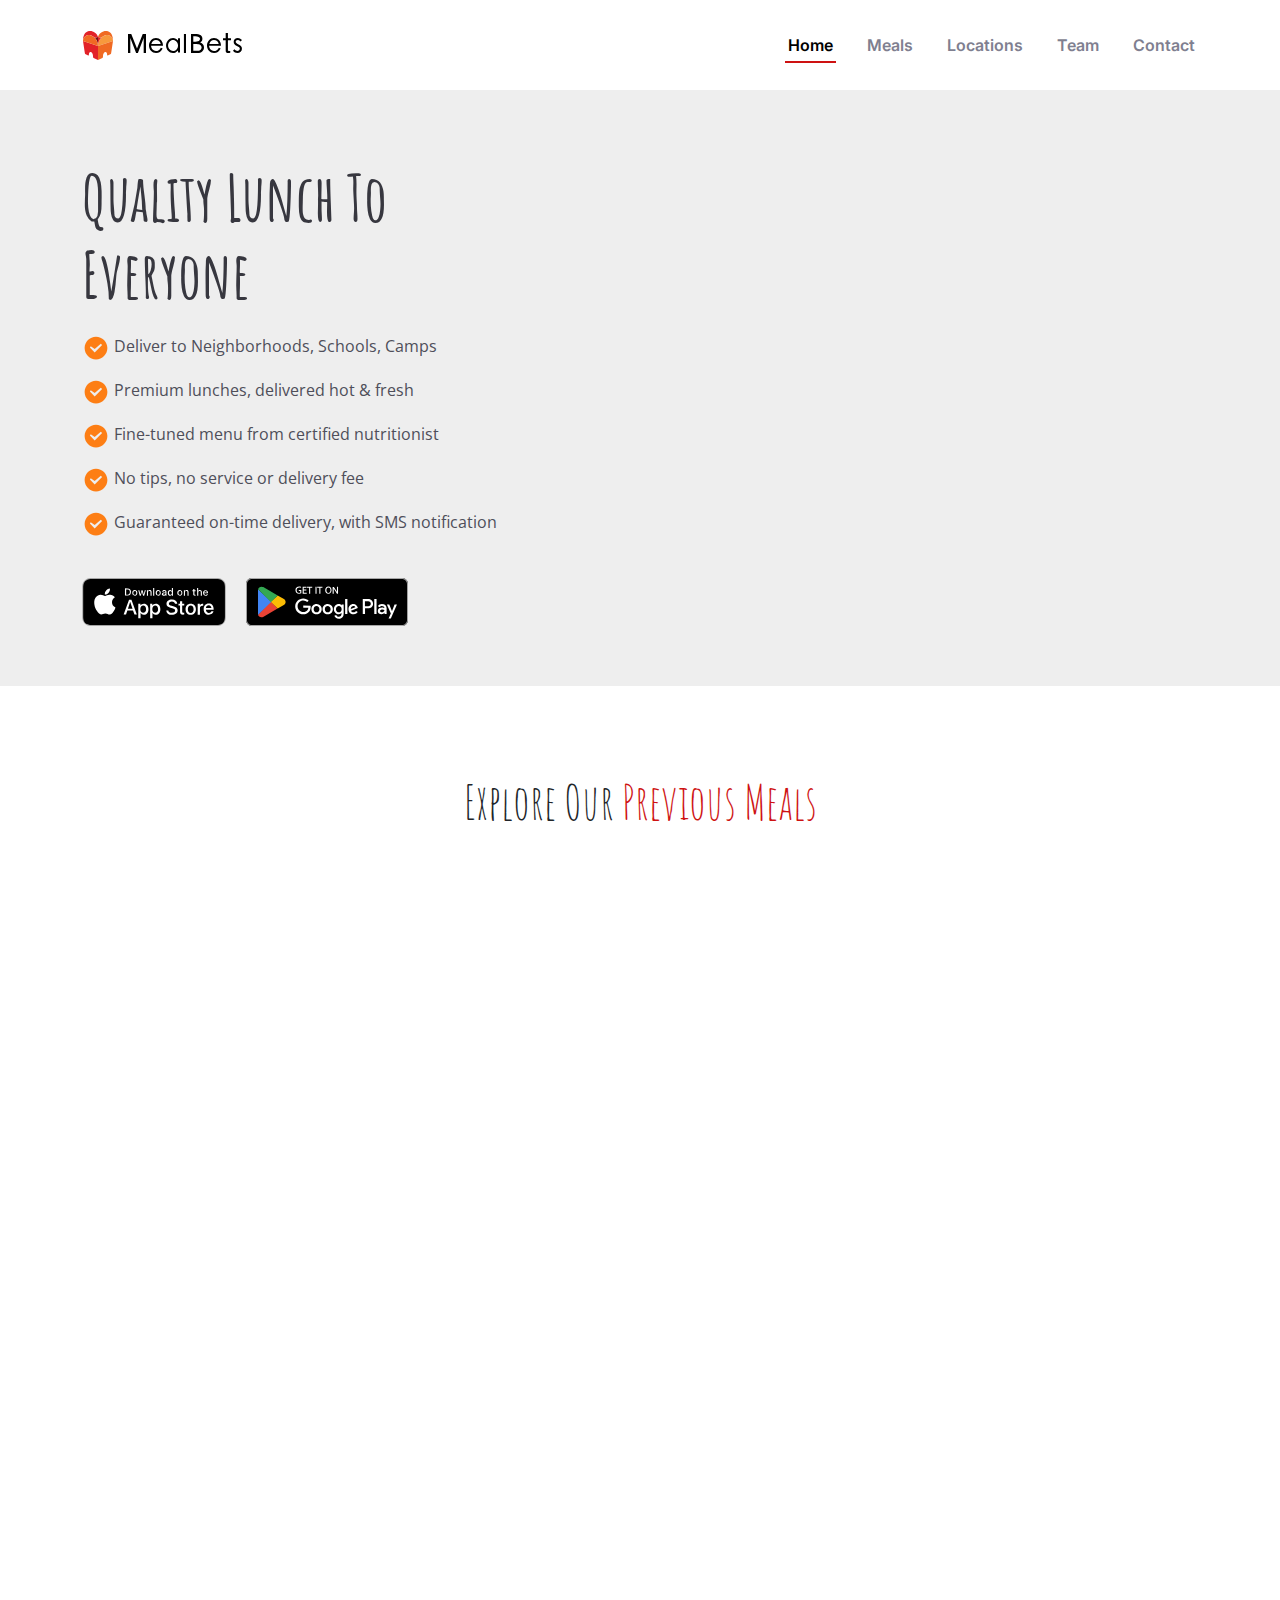
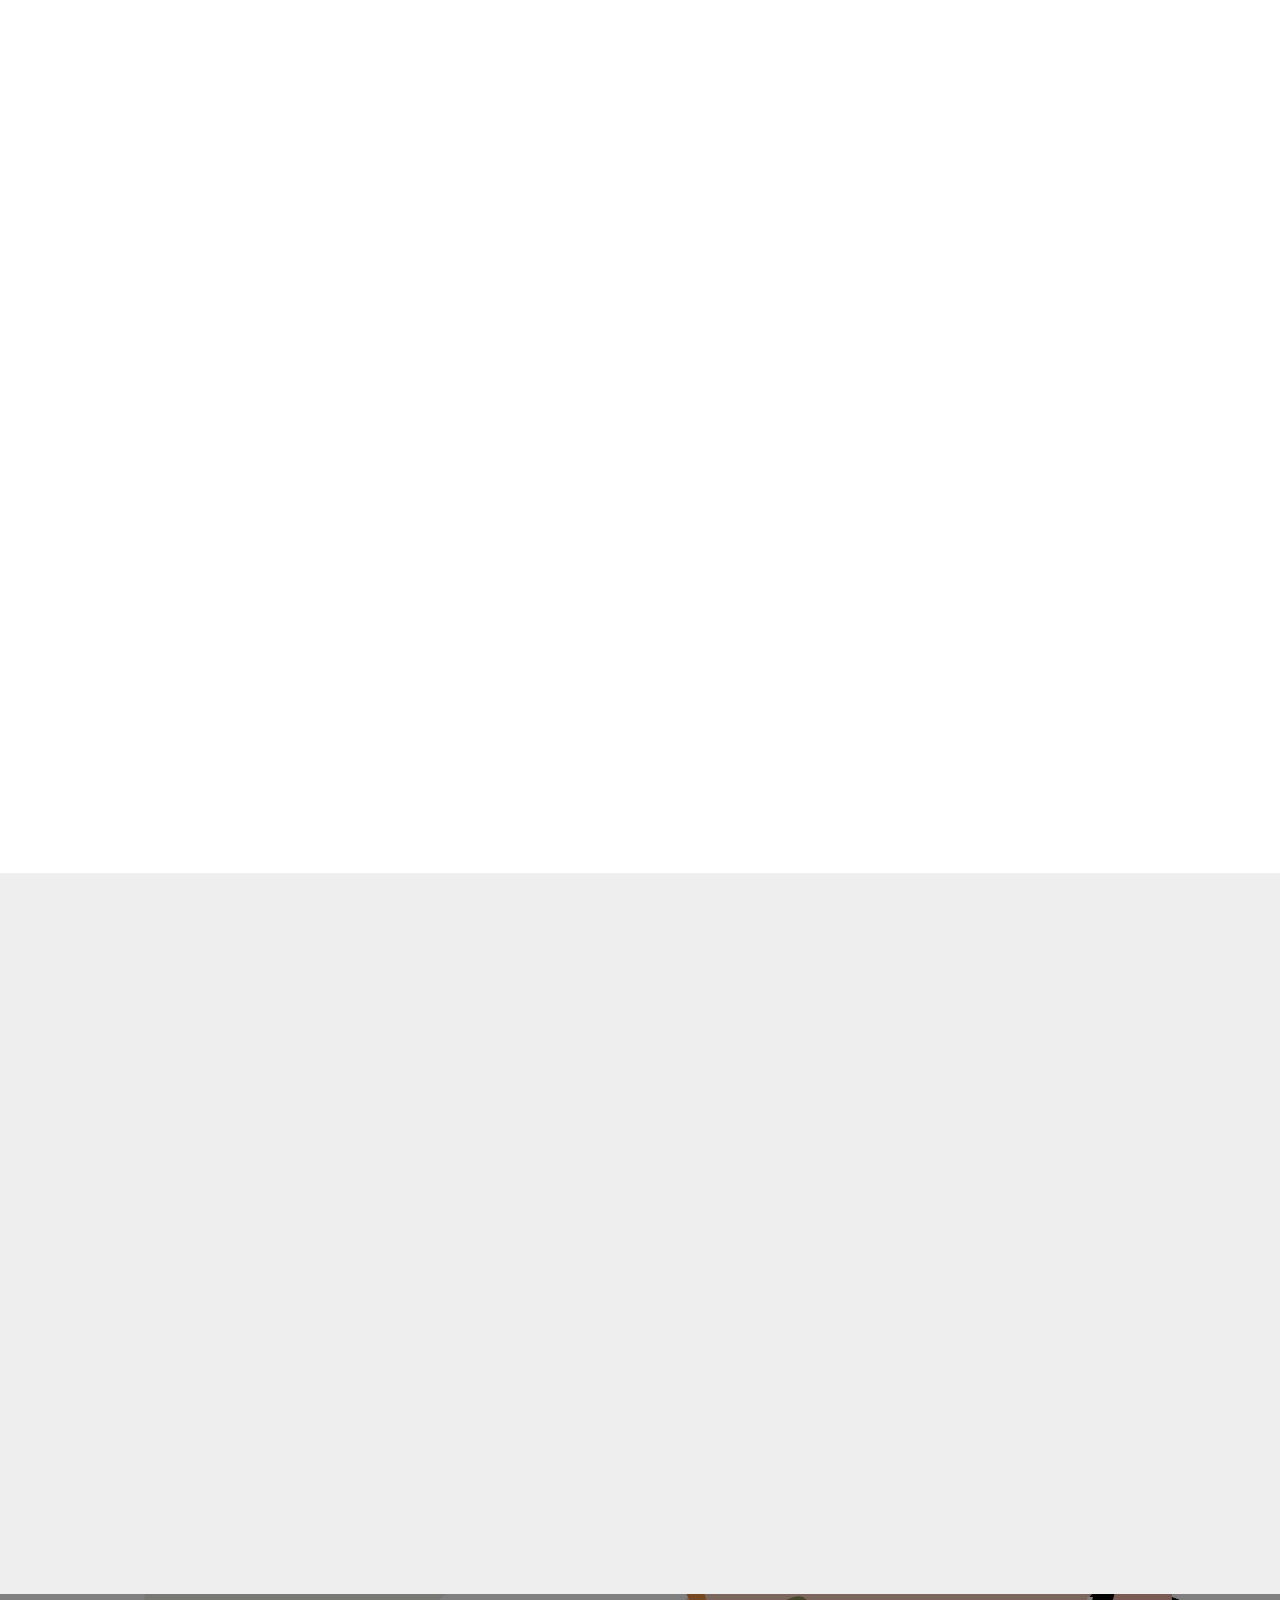
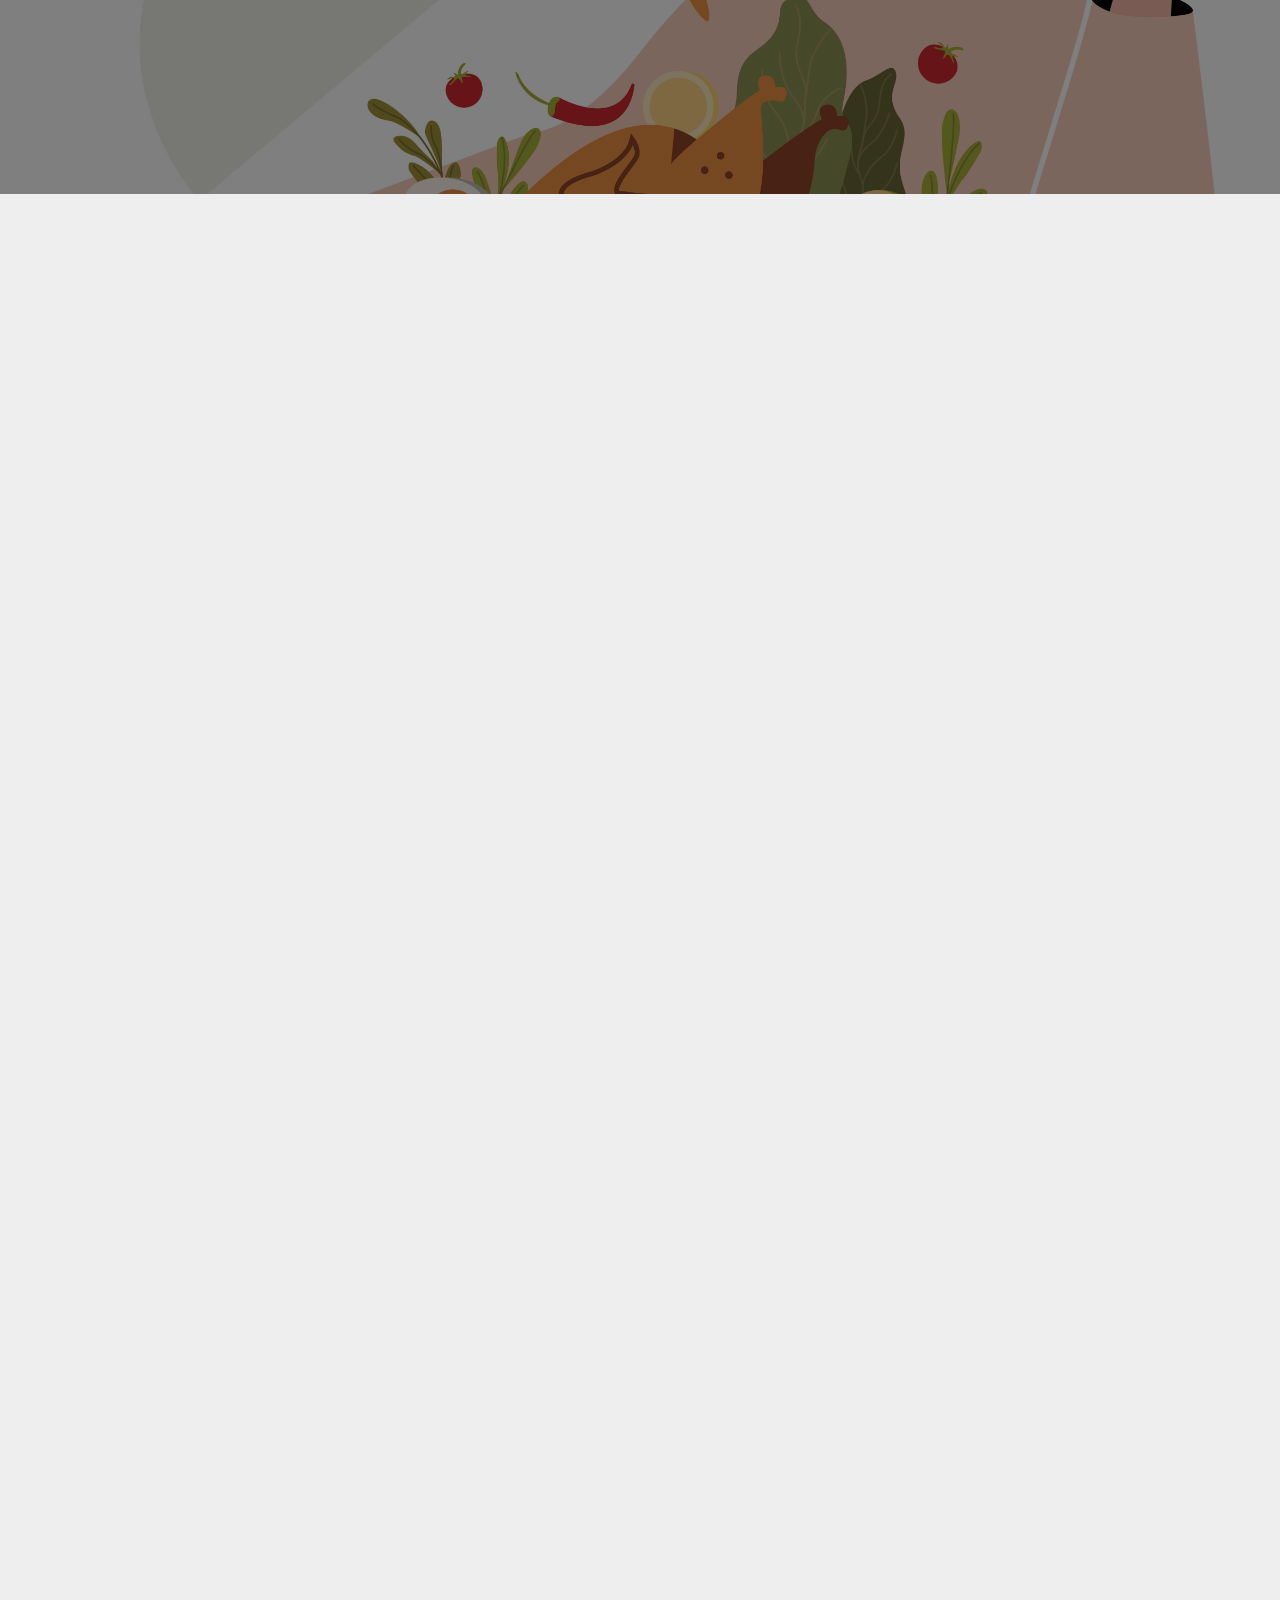
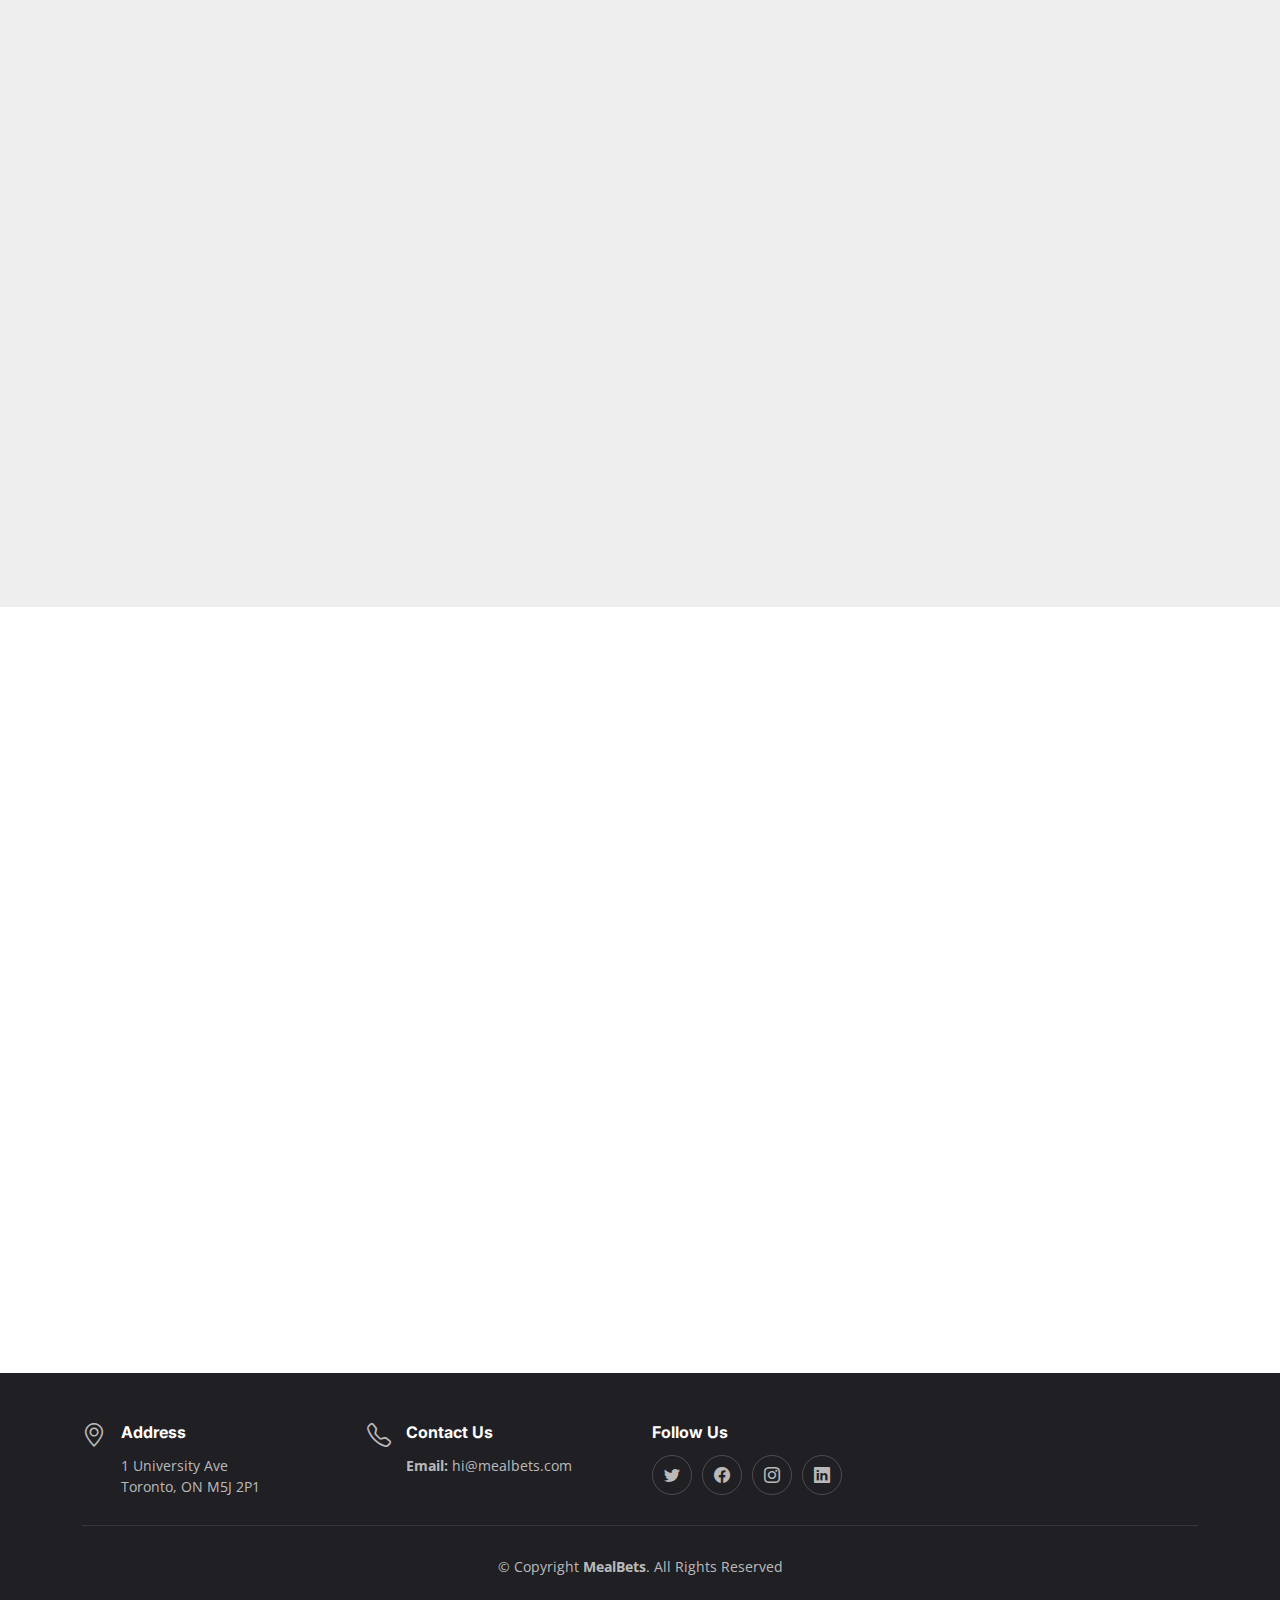
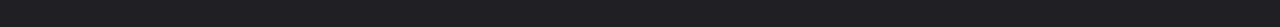
==== index.html @ 6f430bd2 "Adjust contents" ====
<!DOCTYPE html>
<html lang="en">

<head>
  <meta charset="utf-8">
  <meta content="width=device-width, initial-scale=1.0" name="viewport">

  <title>MealBets: Surprise Out Of Your Blind Box Lunch</title>
  <link rel="canonical" href="https://mealbets.com/">
  <meta name="description"
    content="MealBets is a revolutionary blind box lunch solution, founded and operated in Toronto.
  We deliver high quality, healthy lunch meal in a playable blind box form, at a fairly affordable price.
  We achieve this by our highly efficiency, low cost batch delivery and pick up model. No service fee, no delivery fee, no tips!">
  <meta name="keywords"
    content="mystery lunch, mystery lunch delivery, mystery box lunch, mystery box lunch delivery, surprise box lunch, mysterious box lunch, surprise lunch delivery, mysterious lunch delivery, lunch delivery, quality, health, affordable, delivery, subscription, options, meal plan, food delivery, blind box, win, prize, blind box lunch, free delivery, no fees, surprise box lunch toronto, no fee lunch delivery, toronto lunch delivery, toronto lunch meal plan, asian, fast food, italian, fitness, india">
  <meta name="robots" content="index, follow">

  <!-- Open Graph / Facebook -->
  <meta property="og:type" content="website">
  <meta property="og:url" content="https://mealbets.com">
  <meta property="og:title" content="MealBets: Surprise Out Of Your Blind Box Lunch">
  <meta property="og:description"
    content="MealBets is a revolutionary blind box lunch solution, founded and operated in Toronto.
    We deliver high quality, healthy lunch meal in a playable blind box form, at a fairly affordable price.
    We achieve this by our highly efficiency, low cost batch delivery and pick up model. No service fee, no delivery fee, no tips!">
  <meta property="og:image" content="https://cdn.mealbets.com/social/homepage.jpg">
  <meta property="og:image:width" content="1200">
  <meta property="og:image:height" content="630">

  <!-- Twitter -->
  <meta property="twitter:card" content="summary_large_image">
  <meta property="twitter:url" content="https://mealbets.com">
  <meta property="twitter:title" content="MealBets: Surprise Out Of Your Blind Box Lunch">
  <meta property="twitter:description"
    content="MealBets is a revolutionary blind box lunch solution, founded and operated in Toronto.
    We deliver high quality, healthy lunch meal in a playable blind box form, at a fairly affordable price.
    We achieve this by our highly efficiency, low cost batch delivery and pick up model. No service fee, no delivery fee, no tips!">
  <meta property="twitter:image" content="https://cdn.mealbets.com/social/homepage.jpg">

  <!-- Favicons -->
  <link rel="icon" href="/favicon.png">
  <link rel="apple-touch-icon" href="/favicon.png">

  <!-- Google Fonts -->
  <link rel="preconnect" href="https://fonts.googleapis.com">
  <link rel="preconnect" href="https://fonts.gstatic.com" crossorigin>
  <link
    href="https://fonts.googleapis.com/css2?family=Open+Sans:ital,wght@0,300;0,400;0,500;0,600;0,700;1,300;1,400;1,600;1,700&family=Amatic+SC:ital,wght@0,300;0,400;0,500;0,600;0,700;1,300;1,400;1,500;1,600;1,700&family=Inter:ital,wght@0,300;0,400;0,500;0,600;0,700;1,300;1,400;1,500;1,600;1,700&display=swap"
    rel="stylesheet">

  <!-- Vendor CSS Files -->
  <link href="assets/vendor/bootstrap/css/bootstrap.min.css" rel="stylesheet">
  <link href="assets/vendor/bootstrap-icons/bootstrap-icons.css" rel="stylesheet">
  <link href="assets/vendor/aos/aos.css" rel="stylesheet">
  <link href="assets/vendor/glightbox/css/glightbox.min.css" rel="stylesheet">
  <link href="assets/vendor/swiper/swiper-bundle.min.css" rel="stylesheet">

  <!-- Template Main CSS File -->
  <link href="assets/css/main.css" rel="stylesheet">
  <!-- Google tag (gtag.js) -->
  <script async src="https://www.googletagmanager.com/gtag/js?id=G-XX3XT8CK85"></script>
  <script>
    window.dataLayer = window.dataLayer || [];
    function gtag() { dataLayer.push(arguments); }
    gtag('js', new Date());

    gtag('config', 'G-03NGY9MCNH');
  </script>

  <!-- =======================================================
  * Template Name: Yummy
  * Updated: Sep 18 2023 with Bootstrap v5.3.2
  * Template URL: https://bootstrapmade.com/yummy-bootstrap-restaurant-website-template/
  * Author: BootstrapMade.com
  * License: https://bootstrapmade.com/license/
  ======================================================== -->
</head>

<body>

  <!-- ======= Header ======= -->
  <header id="header" class="header fixed-top d-flex align-items-center">
    <link rel="icon" type="image/png" href="https://mealbets.com/assets/img/favicon.png">
    <div class="container d-flex align-items-center justify-content-between">

      <a href="index.html" class="logo d-flex align-items-center me-auto me-lg-0">
        <svg class="mb-logo" viewBox="0 0 1288 256" xmlns="http://www.w3.org/2000/svg">
          <path fill="#000000"
            d="m512 40v152h-18.54v-120.17l-46.3 120.17h-14.32l-46.3-120.17v120.17h-18.54v-152h26.08l45.92 116.38 45.92-116.38h26.08zm320 0h-16.7v152h16.7v-152zm360 34.71h-24.53v-42.71h-17.98v42.71h-21.49v15h21.49v81.88c0 7.08 1.66 12.26 4.98 15.52 3.32 3.27 8.45 4.9 15.39 4.9 3.61 0 9.26-0.91 16.19-2.02v-14.8l-10.78 0.35c-3.47 0-5.63-0.31-6.5-0.93-0.86-0.63-1.3-2.4-1.3-5.31v-79.59h24.53v-15zm55.44-2.92c-10.25 0-18.49 2.92-24.71 8.75-6.23 5.84-9.35 12.88-9.35 21.15s2.18 14.93 6.55 20 10.81 9.69 19.34 13.86c8.52 4.17 14.54 7.81 18.05 10.94s5.26 7.01 5.26 11.66-1.93 8.72-5.8 12.19-8.53 5.2-13.97 5.2c-8.02 0-15.9-4.37-23.64-13.12l-11.18 12.08c9.46 11.67 21.28 17.5 35.46 17.5 10.18 0 18.74-3.33 25.68-10 6.95-6.66 10.43-14.86 10.43-24.58 0-7.63-2.33-14.09-6.98-19.37-4.66-5.28-11.28-10.1-19.88-14.48-8.59-4.37-14.58-8.05-17.94-11.04-3.37-2.98-5.05-6.46-5.05-10.42s1.5-7.29 4.51-10 6.73-4.06 11.18-4.06c7.02 0 14.75 3.82 23.21 11.46l11.39-11.46c-11.46-10.83-22.32-16.25-32.56-16.25zm-656.24 104.17c-10.23 0-19.04-3.78-26.41-11.35s-11.39-17.6-12.06-30.1h95.26c-0.4-19.44-5.92-34.76-16.54-45.93-10.63-11.18-23.85-16.77-39.66-16.77s-29.07 5.91-39.76 17.71c-10.69 11.81-16.04 25.97-16.04 42.5s5.31 30.66 15.94 42.4 24.12 17.6 40.46 17.6c11.82 0 21.98-2.88 30.49-8.65 8.5-5.76 15.87-14.69 22.12-26.77l-13.95-7.5c-9.16 17.91-22.46 26.87-39.86 26.87zm0.6-87.5c9.17 0 17.27 2.71 24.32 8.13 7.04 5.41 11.56 12.99 13.55 22.71h-74.94c6.11-20.55 18.47-30.83 37.07-30.83zm176.26-13.75v17.29c-10.63-13.47-23.79-20.21-39.47-20.21s-28.97 5.87-39.86 17.6c-10.9 11.74-16.34 25.83-16.34 42.29s5.41 30.62 16.24 42.5c10.82 11.87 23.85 17.81 39.07 17.81s28.67-6.8 40.36-20.42v16.67h15.94v-113.54h-15.94zm-11.78 88.75c-7.88 8.34-17.26 12.5-28.15 12.5s-19.71-4.34-27.58-13.02c-7.88-8.67-11.81-18.92-11.81-30.73s3.87-22.05 11.61-30.73c7.74-8.67 16.46-13.02 27.69-13.02s20.7 4.2 28.44 12.61c7.74 8.4 11.61 18.82 11.61 31.25s-3.93 22.81-11.81 31.14zm298.93 12.5c-10.23 0-19.04-3.78-26.41-11.35s-11.39-17.6-12.06-30.1h95.26c-0.4-19.44-5.92-34.76-16.54-45.93-10.63-11.18-23.85-16.77-39.66-16.77s-29.07 5.91-39.76 17.71c-10.69 11.81-16.04 25.97-16.04 42.5s5.31 30.66 15.94 42.4 24.12 17.6 40.46 17.6c11.82 0 21.98-2.88 30.49-8.65 8.5-5.76 15.87-14.69 22.12-26.77l-13.95-7.5c-9.16 17.91-22.46 26.87-39.86 26.87zm0.6-87.5c9.17 0 17.27 2.71 24.32 8.13 7.04 5.41 11.56 12.99 13.55 22.71h-74.94c6.11-20.55 18.47-30.83 37.07-30.83zm-87.45 35.64c-5.11-6.65-12.7-11.77-22.76-15.37 11.79-7.2 17.68-17.45 17.68-30.73 0-12.18-4.35-21.56-13.05-28.14-8.7-6.57-29.39-9.86-46.07-9.86h-32.15v152h52.22c15.39 0 27.86-4.19 37.43-12.56 9.56-8.38 14.35-18.93 14.35-31.67 0-9.14-2.56-17.03-7.65-23.67zm-78.01-66.66h16.4c19.7 0 37.56 6.86 37.56 20.56 0 8.44-3.21 14.61-9.6 18.48-6.4 3.88-24.07 5.81-37.02 5.81h-7.34v-44.86zm61.94 104.45c-3.02 4.29-7.05 7.48-12.08 9.55s-21.09 3.11-32.16 3.11h-17.69v-54.41h7.12c13.37 0 30.62 0.66 35.72 1.97 5.1 1.32 9.42 3.29 12.94 5.92s6.18 5.64 7.98 9.04c1.8 3.39 2.69 7.3 2.69 11.73s-1.51 8.79-4.53 13.09z" />
          <path fill="#F7993D"
            d="m128 136c0-48.11 34.34-82.31 67.85-87.49 30.02-4.64 52.15 23.49 52.15 47.49l-120 40z" />
          <path fill="#751114" d="m128 64v72c0-26.92-10.76-49.48-26.1-65.04l26.1-6.96z" />
          <path fill="#E22228"
            d="m154.1,70.96c-15.34,15.56-26.1,38.12-26.1,65.04V64l26.1,6.96Zm-93.95-22.45c14.76,2.28,29.67,10.2,41.75,22.45l26.1-6.96c-8-31.98-42.31-52.1-72.32-47.29C22.17,22.08,8,56.03,8,96c0-24,22.13-52.14,52.15-47.49ZM8,96l14.96,97.74c.65,3.92,3.2,7.26,6.81,8.92l19.85,9.16c2.65,1.22,5.68-.71,5.68-3.63v-5.46c0-13.71,7.05-21.83,15.99-18.04,9.23,3.91,16.92,18.93,16.92,33.43v6.4c0,3.12,1.81,5.96,4.65,7.26l35.14,16.22v-112L8,96Z" />
          <path fill="#F06A23"
            d="m8,96c0-24,22.13-52.14,52.15-47.49,33.51,5.18,67.85,39.38,67.85,87.49L8,96Zm187.85-47.49c30.02-4.64,52.15,23.49,52.15,47.49,0-39.97-14.17-73.92-47.68-79.29-30.02-4.81-64.32,15.31-72.32,47.29l26.1,6.96c12.08-12.25,26.99-20.17,41.75-22.45Zm-67.85,87.49v112l35.14-16.22c2.83-1.31,4.65-4.14,4.65-7.26v-6.4c0-14.5,7.7-29.52,16.92-33.43,8.94-3.79,15.99,4.33,15.99,18.04v5.46c0,2.92,3.03,4.86,5.68,3.63l19.85-9.16c3.61-1.66,6.16-5.01,6.81-8.92l14.96-97.74-120,40Z" />
        </svg>
      </a>

      <nav id="navbar" class="navbar">
        <ul>
          <li><a href="#hero">Home</a></li>
          <li><a href="#menu">Meals</a></li>
          <li><a href="#pickup">Locations</a></li>
          <li><a href="#team">Team</a></li>
          <!--          <li><a href="#gallery">Gallery</a></li>-->
          <li><a href="#contact">Contact</a></li>
        </ul>
      </nav><!-- .navbar -->

      <a class="btn-join-the-trial d-none" href="#join-the-trial">Get Invited</a>
      <i class="mobile-nav-toggle mobile-nav-show bi bi-list"></i>
      <i class="mobile-nav-toggle mobile-nav-hide d-none bi bi-x"></i>

    </div>
  </header><!-- End Header -->

  <!-- ======= Hero Section ======= -->
  <section id="hero" class="hero d-flex align-items-center section-bg">
    <div class="container">
      <div class="row justify-content-between gy-5">
        <div
          class="col-lg-5 d-flex flex-column justify-content-center align-items-center align-items-lg-start text-center text-lg-start">
          <h2 data-aos="fade-up">Quality Lunch To Everyone</h2>

          <p data-aos="fade-up" data-aos-delay="100"><img src="assets/img/hero-checkmark.svg" alt="" width="28"
              height="28"> Deliver to Neighborhoods, Schools, Camps</p>
          <p data-aos="fade-up" data-aos-delay="100"><img src="assets/img/hero-checkmark.svg" alt="" width="28"
              height="28"> Premium lunches, delivered hot & fresh</p>
          <p data-aos="fade-up" data-aos-delay="100"><img src="assets/img/hero-checkmark.svg" alt="" width="28"
              height="28"> Fine-tuned menu from certified nutritionist</p>
          <p data-aos="fade-up" data-aos-delay="100"><img src="assets/img/hero-checkmark.svg" alt="" width="28"
              height="28"> No tips, no service or delivery fee</p>
          <p data-aos="fade-up" data-aos-delay="100"><img src="assets/img/hero-checkmark.svg" alt="" width="28"
              height="28"> Guaranteed on-time delivery, with SMS notification</p>
          <br />
          <div class="d-none" data-aos="fade-up" data-aos-delay="200">
            <a href="#join-the-trial" class="btn-join-the-trial">Get Invited</a>
          </div>
          <div class="d-flex" data-aos="fade-up" data-aos-delay="200">
            <div style="padding-right: 10px;">
              <a href="https://apps.apple.com/app/mealbets/id6473510220" target="_blank">
                <svg xmlns="http://www.w3.org/2000/svg" viewBox="0 0 120 40" height="48" role="img"
                  aria-labelledby="mb-app-store-badge">
                  <title id="mb-app-store-badge">App Store Badge</title>

                  <path fill="#A6A6A6"
                    d="m110.3 0h-100.6-1.1-0.9c-0.7 0-1.3 0.1-2 0.2-0.6 0.1-1.3 0.3-1.9 0.6s-1.1 0.7-1.6 1.2-0.9 1-1.2 1.6-0.5 1.3-0.6 1.9c-0.1 0.7-0.2 1.4-0.2 2v0.9 23.1 0.9c0 0.7 0.1 1.3 0.2 2s0.3 1.3 0.6 1.9c0.3 0.7 0.7 1.2 1.2 1.7s1 0.9 1.6 1.2 1.2 0.5 1.9 0.6 1.3 0.2 2 0.2h0.9 1.1 100.6 1.1 0.9c0.7 0 1.3-0.1 2-0.2s1.3-0.3 1.9-0.6 1.1-0.7 1.6-1.2 0.9-1 1.2-1.6 0.5-1.2 0.6-1.9 0.2-1.3 0.2-2v-0.9-1.1-21-1.1-0.9c0-0.7-0.1-1.3-0.2-2s-0.3-1.3-0.6-1.9c-0.6-1.2-1.6-2.2-2.8-2.8-0.6-0.3-1.2-0.5-1.9-0.6s-1.3-0.2-2-0.2h-0.9-1.1z" />
                  <path fill="#000000"
                    d="m8.6 39.1h-0.9c-0.6 0-1.3-0.1-1.9-0.2s-1.1-0.3-1.7-0.5c-0.5-0.3-1-0.6-1.4-1s-0.8-0.9-1-1.4c-0.3-0.5-0.4-1.1-0.5-1.7s-0.2-1.2-0.2-1.9v-0.9-23.1-0.9c0-0.6 0.1-1.3 0.2-1.9 0.1-0.5 0.3-1.1 0.6-1.6s0.6-1 1-1.4 0.9-0.7 1.4-1 1.1-0.4 1.7-0.5 1.2-0.2 1.9-0.2h104.6c0.6 0 1.2 0.1 1.9 0.2 0.6 0.1 1.1 0.3 1.7 0.5 1 0.5 1.9 1.4 2.4 2.4 0.3 0.5 0.4 1.1 0.5 1.6 0.1 0.6 0.2 1.3 0.2 1.9v0.9 1.1 20.9 1.1 0.9c0 0.6-0.1 1.2-0.2 1.9-0.1 0.6-0.3 1.1-0.5 1.7-0.3 0.5-0.6 1-1 1.4s-0.9 0.8-1.4 1c-0.5 0.3-1.1 0.5-1.7 0.5-0.6 0.1-1.2 0.2-1.9 0.2h-0.9-1.1-101.8z" />
                  <path fill="#FFFFFF"
                    d="m25 20.3c0-1.7 0.9-3.3 2.4-4.2-0.9-1.3-2.4-2.1-4-2.2-1.7-0.2-3.3 1-4.2 1s-2.2-1-3.6-1c-1.9 0.1-3.6 1.1-4.5 2.7-1.9 3.3-0.5 8.3 1.4 11 0.9 1.3 2 2.8 3.4 2.8 1.4-0.1 1.9-0.9 3.6-0.9s2.1 0.9 3.6 0.9 2.4-1.3 3.3-2.7c0.7-0.9 1.2-2 1.5-3.1-1.8-0.6-2.9-2.4-2.9-4.3zm-2.8-8.1c0.8-1 1.2-2.2 1.1-3.5-1.2 0.1-2.4 0.7-3.2 1.7-0.8 0.9-1.2 2.1-1.1 3.4 1.3 0 2.4-0.6 3.2-1.6zm20.3 14.9h-4.7l-1.1 3.4h-2l4.5-12.4h2l4.5 12.4h-2l-1.2-3.4zm-4.2-1.5h3.8l-1.9-5.5h-0.1l-1.8 5.5zm17.1 0.4c0 2.8-1.5 4.6-3.8 4.6-1.2 0.1-2.3-0.6-2.8-1.6v4.5h-1.9v-12h1.8v1.5c0.6-1 1.7-1.6 2.9-1.6 2.2-0.1 3.8 1.8 3.8 4.6zm-2 0c0-1.8-0.9-3-2.4-3-1.4 0-2.4 1.2-2.4 3s1 3 2.4 3c1.5 0 2.4-1.2 2.4-3zm11.9 0c0 2.8-1.5 4.6-3.8 4.6-1.2 0.1-2.3-0.6-2.8-1.6v4.5h-1.9v-12h1.8v1.5c0.6-1 1.7-1.6 2.9-1.6 2.3-0.1 3.8 1.8 3.8 4.6zm-1.9 0c0-1.8-0.9-3-2.4-3-1.4 0-2.4 1.2-2.4 3s1 3 2.4 3c1.5 0 2.4-1.2 2.4-3zm8.5 1c0.1 1.2 1.3 2 3 2 1.6 0 2.7-0.8 2.7-1.9 0-1-0.7-1.5-2.3-1.9l-1.6-0.4c-2.3-0.6-3.3-1.6-3.3-3.3 0-2.1 1.9-3.6 4.5-3.6s4.4 1.5 4.5 3.6h-1.9c-0.1-1.2-1.1-2-2.6-2s-2.5 0.8-2.5 1.9c0 0.9 0.7 1.4 2.3 1.8l1.4 0.3c2.5 0.6 3.6 1.6 3.6 3.4 0 2.3-1.9 3.8-4.8 3.8-2.8 0-4.6-1.4-4.7-3.7h1.7zm11.6-7.7v2.1h1.7v1.5h-1.7v5c0 0.8 0.3 1.1 1.1 1.1h0.6v1.5c-0.3 0.1-0.7 0.1-1 0.1-1.8 0-2.5-0.7-2.5-2.4v-5.2h-1.3v-1.5h1.3v-2.1h1.8v-0.1zm2.8 6.7c0-2.8 1.7-4.6 4.3-4.6s4.3 1.8 4.3 4.6c0 2.9-1.7 4.6-4.3 4.6-2.7 0-4.3-1.8-4.3-4.6zm6.7 0c0-2-0.9-3.1-2.4-3.1s-2.4 1.1-2.4 3.1 0.9 3.1 2.4 3.1 2.4-1.2 2.4-3.1zm3.4-4.6h1.8v1.6c0.2-1 1.2-1.7 2.2-1.6 0.2 0 0.4 0 0.6 0.1v1.7c-0.3-0.1-0.6-0.1-0.8-0.1-1 0-1.9 0.8-1.9 1.8v0.3 5.4h-1.9v-9.2zm13.2 6.4c-0.2 1.6-1.9 2.8-3.9 2.8-2.6 0-4.3-1.8-4.3-4.6s1.6-4.7 4.2-4.7c2.5 0 4.1 1.7 4.1 4.5v0.6h-6.4v0.1c-0.1 1.3 0.8 2.4 2.1 2.6h0.3c0.9 0.1 1.8-0.4 2.1-1.3h1.8zm-6.3-2.7h4.5c0.1-1.2-0.9-2.2-2.1-2.3h-0.2c-1.2 0-2.2 1-2.2 2.3zm-65.3-16.4c1.5-0.1 2.7 1 2.8 2.4v0.5c0 1.9-1 3-2.8 3h-2.2v-6l2.2 0.1zm-1.2 5.2h1.1c1 0.1 1.9-0.7 2-1.8v-0.4c0.1-1-0.6-2-1.6-2.1h-0.4-1.1v4.3zm5.1-1.5c-0.1-1.2 0.7-2.2 1.9-2.3s2.2 0.7 2.3 1.9v0.4c0.1 1.2-0.7 2.2-1.9 2.3s-2.2-0.7-2.3-1.9v-0.4zm3.3 0c0-1-0.4-1.5-1.2-1.5s-1.2 0.6-1.2 1.5c0 1 0.4 1.6 1.2 1.6s1.2-0.6 1.2-1.6zm6.6 2.3h-0.9l-0.9-3.3h-0.1l-0.9 3.3h-0.9l-1.2-4.5h0.9l0.8 3.4h0.1l0.9-3.4h0.9l0.9 3.4h0.1l0.8-3.4h0.9l-1.4 4.5zm2.3-4.5h0.9v0.7h0.1c0.2-0.5 0.8-0.8 1.3-0.8 0.8-0.1 1.5 0.5 1.6 1.4v0.3 2.9h-0.9v-2.7c0-0.7-0.3-1.1-1-1.1-0.6 0-1.1 0.4-1.1 1v0.2 2.6h-0.9v-4.5zm5.2-1.8h0.9v6.3h-0.9v-6.3zm2.1 4c-0.1-1.2 0.7-2.2 1.9-2.3s2.2 0.7 2.3 1.9v0.4c0.1 1.2-0.7 2.2-1.9 2.3s-2.2-0.7-2.3-1.9v-0.4zm3.4 0c0-1-0.4-1.5-1.2-1.5s-1.2 0.6-1.2 1.5c0 1 0.4 1.6 1.2 1.6 0.7 0 1.2-0.6 1.2-1.6zm1.8 1c0-0.8 0.6-1.3 1.7-1.3l1.2-0.1v-0.4c0-0.5-0.3-0.7-0.9-0.7-0.5 0-0.8 0.2-0.9 0.5h-0.9c0.1-0.8 0.8-1.3 1.8-1.3 1.1 0 1.8 0.6 1.8 1.5v3.1h-0.9v-0.6h-0.1c-0.3 0.5-0.8 0.7-1.4 0.7-0.7 0.1-1.4-0.5-1.5-1.2 0.1-0.1 0.1-0.1 0.1-0.2zm2.9-0.4v-0.4l-1.1 0.1c-0.6 0-0.9 0.3-0.9 0.6 0 0.4 0.4 0.6 0.8 0.6 0.6 0.2 1.1-0.2 1.2-0.9v0zm2-0.6c0-1.4 0.7-2.3 1.9-2.3 0.6 0 1.1 0.3 1.4 0.8h0.1v-2.5h0.9v6.3h-0.9v-0.7h-0.1c-0.3 0.5-0.8 0.8-1.4 0.8-1.1 0-1.9-0.9-1.9-2.4zm1 0c0 1 0.5 1.5 1.2 1.5s1.2-0.6 1.2-1.5-0.5-1.5-1.2-1.5c-0.8 0-1.2 0.6-1.2 1.5zm6.9 0c-0.1-1.2 0.7-2.2 1.9-2.3s2.2 0.7 2.3 1.9v0.4c0.1 1.2-0.7 2.2-1.9 2.3s-2.2-0.7-2.3-1.9v-0.4zm3.4 0c0-1-0.4-1.5-1.2-1.5s-1.2 0.6-1.2 1.5c0 1 0.4 1.6 1.2 1.6 0.7 0 1.2-0.6 1.2-1.6zm2.1-2.2h0.9v0.7h0.1c0.2-0.5 0.8-0.8 1.3-0.8 0.8-0.1 1.5 0.5 1.6 1.4v0.3 2.9h-0.9v-2.7c0-0.7-0.3-1.1-1-1.1-0.6 0-1.1 0.4-1.1 1v0.2 2.6h-0.9v-4.5zm8.8-1.1v1.1h1v0.8h-1v2.3c0 0.5 0.2 0.7 0.6 0.7h0.3v0.7h-0.5c-1 0-1.4-0.3-1.4-1.2v-2.5h-0.7v-0.7h0.7v-1.2h1zm2.2-0.7h0.9v2.5h0.1c0.2-0.5 0.8-0.9 1.4-0.8 0.8 0 1.5 0.6 1.6 1.4v0.3 2.9h-0.9v-2.7c0-0.7-0.3-1.1-1-1.1-0.6 0-1.1 0.4-1.1 1v0.2 2.6h-0.9l-0.1-6.3zm9.1 5.1c-0.2 0.8-1.1 1.4-2 1.3-1.1 0-2.1-0.9-2.1-2v-0.3c-0.2-1.1 0.6-2.2 1.8-2.3h0.3c1.3 0 2 0.9 2 2.3v0.3h-3.2c-0.1 0.7 0.4 1.2 1.1 1.3h0.1c0.4 0.1 0.9-0.2 1.1-0.5l0.9-0.1zm-3.2-1.5h2.3c0-0.6-0.4-1.1-1-1.2h-0.1c-0.6 0.1-1.2 0.6-1.2 1.2z" />
                </svg>
              </a>
            </div>

            <div style="padding-left: 10px;">
              <a href="https://play.google.com/store/apps/details?id=com.mealbets.user" target="_blank">
                <svg xmlns="http://www.w3.org/2000/svg" viewBox="0 0 135 40" height="48" role="img"
                  aria-labelledby="mb-google-play-badge">
                  <title id="mb-google-play-badge">Google Play Badge</title>

                  <path fill="#000000"
                    d="m130 40h-125c-2.8 0-5-2.2-5-5v-30c0-2.8 2.2-5 5-5h125c2.8 0 5 2.2 5 5v30c0 2.7-2.2 5-5 5z" />
                  <path fill="#A6A6A6"
                    d="m130 0.8c2.3 0 4.2 1.9 4.2 4.2v30c0 2.3-1.9 4.2-4.2 4.2h-125c-2.3 0-4.2-1.9-4.2-4.2v-30c0-2.3 1.9-4.2 4.2-4.2h125m0-0.8h-125c-2.8 0-5 2.2-5 5v30c0 2.8 2.2 5 5 5h125c2.8 0 5-2.2 5-5v-30c0-2.8-2.2-5-5-5z" />
                  <path fill="#FFFFFF"
                    d="m44 9.9h2.1v2.9h-0.1c-0.4 0.1-1 0.3-1.8 0.3-0.9 0-1.6-0.3-2.2-0.8-0.5-0.5-0.8-1.3-0.8-2.2 0-1.8 1.3-3 3.2-3 0.7 0 1.2 0.1 1.5 0.3h0.1l-0.2 0.8h-0.1c-0.4-0.1-0.7-0.2-1.3-0.2-1.3 0-2.2 0.8-2.2 2.2 0 1.3 0.8 2.2 2.1 2.2 0.4 0 0.7 0 0.9-0.1v-1.5h-1.2v-0.9zm4.1 0.6h2.2v-0.9h-2.2v-1.5h2.3v-0.8h-3.2v5.8h3.4v-0.8h-2.4l-0.1-1.8zm2.8-2.4h1.7v5h0.9v-5h1.7v-0.8h-4.4l0.1 0.8zm7 5h0.9v-5.8h-0.9v5.8zm1.5-5h1.7v5h0.9v-5h1.7v-0.8h-4.4v0.8h0.1zm11.9 2c0 1.5-0.8 3.1-2.7 3.1-1.6 0-2.6-1.2-2.6-3s1.1-3.1 2.7-3.1c1.6 0.1 2.6 1.2 2.6 3zm-0.9 0.1c0-1.1-0.5-2.2-1.7-2.2s-1.7 1.1-1.7 2.2 0.5 2.2 1.7 2.2c1.1 0 1.7-1.1 1.7-2.2zm5.4-2.9v2.5 1.9c-0.2-0.5-0.5-0.9-0.8-1.4l-1.8-2.9h-1v5.8h0.9v-2.5-1.9c0.2 0.4 0.5 0.9 0.9 1.5l1.8 2.9h0.9v-5.9h-0.9zm-3.4 18.7c0 2.4-1.9 4.3-4.3 4.3s-4.3-1.8-4.3-4.3 1.9-4.3 4.3-4.3c2.4 0.1 4.3 1.8 4.3 4.3zm-1.9 0c0-1.5-1.1-2.6-2.4-2.6s-2.4 1-2.4 2.6c0 1.5 1.1 2.6 2.4 2.6s2.4-1.1 2.4-2.6zm-7.4 0c0 2.4-1.9 4.3-4.3 4.3s-4.3-1.8-4.3-4.3 1.9-4.3 4.3-4.3c2.4 0.1 4.3 1.8 4.3 4.3zm-1.9 0c0-1.5-1.1-2.6-2.4-2.6s-2.4 1-2.4 2.6c0 1.5 1.1 2.6 2.4 2.6s2.4-1.1 2.4-2.6zm-7.4-2.9c0.1 0.3 0.1 0.7 0.1 1.1 0 1.4-0.4 3-1.6 4.2s-2.6 1.9-4.6 1.9c-3.6 0-6.7-3-6.7-6.6s3.1-6.6 6.7-6.6c2 0 3.4 0.8 4.5 1.8l-1.2 1.2c-0.8-0.7-1.8-1.3-3.3-1.3-2.7 0-4.7 2.1-4.7 4.8s2.1 4.8 4.7 4.8c1.7 0 2.7-0.7 3.3-1.3 0.5-0.5 0.9-1.3 1-2.3h-4.3v-1.8l6.1 0.1zm39.4 1.8-5.7 2.4c0.4 0.9 1.1 1.3 2.1 1.3s1.6-0.5 2.1-1.2l1.4 1c-0.5 0.7-1.6 1.9-3.5 1.9-2.4 0-4.2-1.9-4.2-4.3 0-2.5 1.8-4.3 4-4.3s3.3 1.8 3.6 2.7l0.2 0.5zm-2.1-0.6c-0.2-0.5-0.8-0.9-1.6-0.9-1 0-2.3 0.8-2.2 2.5l3.8-1.6zm-8.5-6.8h1.9v12.5h-1.9v-12.5zm-3 4.5h1.8v7.6c0 3.1-1.9 4.4-4 4.4s-3.3-1.4-3.8-2.5l1.6-0.7c0.3 0.7 1 1.5 2.1 1.5 1.4 0 2.3-0.9 2.3-2.5v-0.6h-0.1c-0.4 0.5-1.2 1-2.2 1-2.1 0-4.1-1.9-4.1-4.2 0-2.4 1.9-4.3 4.1-4.3 1 0 1.8 0.5 2.2 1h0.1v-0.7zm0.1 4c0-1.5-1-2.6-2.3-2.6s-2.4 1.1-2.4 2.6 1.1 2.6 2.4 2.6 2.3-1.1 2.3-2.6zm26.2-4.6c0 2.4-2 3.9-4.1 3.9h-2.6v4.7h-1.9v-12.5h4.5c2.1 0 4.1 1.5 4.1 3.9zm-1.9 0c0-1-0.8-2.1-2.2-2.1h-2.7v4.3h2.7c1.4-0.1 2.2-1.2 2.2-2.2zm13.2 3.8v4.8h-1.8v-1h-0.1c-0.4 0.7-1.1 1.2-2.4 1.2-1.6 0-3.1-1.1-3.1-2.8 0-1.8 1.8-2.8 3.6-2.8 0.9 0 1.6 0.3 1.9 0.5v-0.1c0-1-1-1.6-2-1.6-0.7 0-1.4 0.2-1.7 0.9l-1.7-0.7c0.6-1.3 2-1.9 3.3-1.9 2.3 0 4 1.3 4 3.5zm-1.8 1.4c-0.5-0.2-0.9-0.4-1.7-0.4-0.9 0-2 0.4-2 1.3 0 0.8 0.9 1.1 1.5 1.1 1 0 2-0.8 2.2-2zm10.4-4.6-5.1 11.8h-1.9l1.9-4.2-3.3-7.6h2l2.2 5.4h0.1l2.1-5.4h2zm-18.9-4.5h1.9v12.5h-1.9v-12.5z" />
                  <path fill="#EA4335"
                    d="m26.3 25.5-12 6.9c-0.4 0.3-0.9 0.4-1.5 0.4-1.3 0-2.5-0.9-2.8-2.1l10.6-11.3 5.7 6.1z" />
                  <path fill="#FBBC04"
                    d="m33 20c0 1.1-0.6 2-1.5 2.5l-5.1 3-5.8-5.8 5.8-5.2 5.2 3c0.8 0.5 1.4 1.4 1.4 2.5z" />
                  <path fill="#4285F4" d="M21.1,19.7l-11,11C10,30.5,10,30.2,10,30V10c0-0.3,0-0.5,0.1-0.7L21.1,19.7z" />
                  <path fill="#34A853"
                    d="m10.1 9.3c0.3-1.2 1.4-2.1 2.8-2.1 0.5 0 1.1 0.2 1.5 0.4l12 6.9-5.6 5.5-10.7-10.7z" />
                </svg>
              </a>
            </div>
          </div>

          <div class="d-none" data-aos="fade-up" data-aos-delay="200">
            <a href="#join-the-trial" class="btn-join-the-trial">Get Invited</a>
          </div>
        </div>

        <div class="col-lg-6 offset-lg-1 text-center text-lg-start">
          <iframe class="mb-iframe" data-aos="fade-up" width="560" height="315"
            src="https://www.youtube.com/embed/Grut11OJhcg?si=eUo5mcDbEYDmOVf7"
            title="MealBets - Delivered Surprise Box Lunch" frameborder="0"
            allow="accelerometer; autoplay; clipboard-write; encrypted-media; gyroscope; picture-in-picture; web-share"
            allowfullscreen=""></iframe>
        </div>
      </div>
  </section><!-- End Hero Section -->

  <main id="main">

    <!-- ======= Menu Section ======= -->
    <section id="menu" class="menu">
      <div class="container" data-aos="fade-up">

        <div class="section-header">
          <p>Explore Our <span>Previous Meals</span></p>
        </div>

        <div class="tab-content" data-aos="fade-up" data-aos-delay="300">

          <div class="tab-pane fade active show" id="menu-asian-deli">

            <div class="tab-header text-center">
            </div>

            <div class="row gy-5">

              <div class="col-lg-4 menu-item">
                <a href="assets/img/menu/asian_deli/1.png" class="glightbox"><img src="assets/img/menu/asian_deli/1.png"
                    class="menu-img img-fluid" alt=""></a>
                <p class="ingredients">
                  Sweet and sour Pork, Black pepper Beef tender, Stir Fried Celery, Marinated egg, Rice
                </p>
                <p class="price">
                  $13.99
                </p>
              </div><!-- Menu Item -->

              <div class="col-lg-4 menu-item">
                <a href="assets/img/menu/asian_deli/2.jpg" class="glightbox"><img src="assets/img/menu/asian_deli/2.jpg"
                    class="menu-img img-fluid" alt=""></a>
                <p class="ingredients">
                  Green onion Pork Rib, Braise Tofu, Bok choy, Marinated egg, Fried rice
                </p>
                <p class="price">
                  $8 ~ $10
                </p>
              </div><!-- Menu Item -->

              <div class="col-lg-4 menu-item">
                <a href="assets/img/menu/asian_deli/3.png" class="glightbox"><img src="assets/img/menu/asian_deli/3.png"
                    class="menu-img img-fluid" alt=""></a>
                <p class="ingredients">
                  Crispy Chicken fillet, Kung Pao Chicken, Bok choy, Salty shrimp, Pasta & Tamagoyaki
                </p>
                <p class="price">
                  $13.99
                </p>
              </div><!-- Menu Item -->

              <div class="col-lg-4 menu-item">
                <a href="assets/img/menu/asian_deli/4.jpg" class="glightbox"><img src="assets/img/menu/asian_deli/4.jpg"
                    class="menu-img img-fluid" alt=""></a>
                <p class="ingredients">
                  Braised chicken wings, Fish flavored shredded pork, Fried potato, Stir fried pancake with cabbage
                </p>
                <p class="price">
                  $8 ~ $10
                </p>
              </div><!-- Menu Item -->

              <div class="col-lg-4 menu-item">
                <a href="assets/img/menu/asian_deli/5.png" class="glightbox"><img src="assets/img/menu/asian_deli/5.png"
                    class="menu-img img-fluid" alt=""></a>
                <p class="ingredients">
                  Braised Pork belly, Black pepper fried Chicken, Beef fried rice, Deep fried shrimp ball
                </p>
                <p class="price">
                  $13.99
                </p>
              </div><!-- Menu Item -->

              <div class="col-lg-4 menu-item">
                <a href="assets/img/menu/asian_deli/6.jpg" class="glightbox"><img src="assets/img/menu/asian_deli/6.jpg"
                    class="menu-img img-fluid" alt=""></a>
                <p class="ingredients">
                  And a lot more!
                </p>
                <p class="price">
                  $8 ~ $10
                </p>
              </div><!-- Menu Item -->

            </div>
          </div><!-- End Asian Deli Menu Content -->
        </div>

      </div>
    </section><!-- End Menu Section -->

    <!-- ======= New pick up Location Section ======== -->
    <section id="pickup" class="menu">
      <div class="container" data-aos="fade-up">

        <div class="section-header">
          <p>Delivery <span>Locations</span></p>
        </div>

        <ul class="nav nav-tabs d-flex justify-content-center" data-aos="fade-up" data-aos-delay="200">

          <li class="nav-item">
            <a class="nav-link active show" data-bs-toggle="tab" data-bs-target="#menu-school">
              <h4>School</h4>
            </a>
          </li><!-- End tab nav item -->

          <li class="nav-item">
            <a class="nav-link" data-bs-toggle="tab" data-bs-target="#menu-camp">
              <h4>Summer Camp</h4>
            </a><!-- End tab nav item -->

          <li class="nav-item">
            <a class="nav-link" data-bs-toggle="tab" data-bs-target="#menu-community">
              <h4>Community</h4>
            </a>
          </li><!-- End tab nav item -->
        </ul>

        <div class="tab-content" data-aos="fade-up" data-aos-delay="300">

          <div class="tab-pane fade active show" id="menu-school">

            <div class="tab-header text-center">
            </div>

            <div class="row gy-5">

              <div class="container" data-aos="fade-up">

                <div class="row gy-4">
                  <div class="col-lg-7 position-relative about-img" style="" data-aos="fade-up" data-aos-delay="150">
                    <iframe style="border:0; width: 100%; height: 500px;"
                      src="https://www.google.com/maps/d/embed?mid=1HXXklRj3ZUXFUf7KBYFdn4e2oL8zKRM&ehbc=2E312F&noprof=1"></iframe>
                  </div>
                  <div class="col-lg-5 d-flex align-items-center" data-aos="fade-up" data-aos-delay="300">
                    <div class="content ps-0 ps-lg-5">
                      <h4><span>Markham</span></h4>
                      <ul>
                        <li>Bayview Glen PS (Partnership)</li>
                        <li>Beckett Farm PS (Partnership)</li>
                        <li>Fred Varley PS (Partnership)</li>
                        <li>Parkland PS (Partnership)</li>
                        <li>William Berczy PS (Partnership)</li>
                        <li>Unionville PS (Partnership)</li>
                      </ul>
                      <p>
                      <h4><span>Richmond Hill</span></h4>
                      <ul>
                        <li>Trillium Woods PS (Partnership)</li>
                      </ul>
                      <h4><span>Toronto</span></h4>
                      <ul>
                        <li>Seneca Hill PS (Partnership)</li>
                      </ul>
                      <br />
                      <div>
                        <h6><span>We deliver to many more schools, please download our APP to try out!</span></h6>
                        <b>Want a new location?</b> <a
                          href="mailto:hi@mealbets.com?subject=Request%20A%20New%20Address&body=Hi,%20It%20will%20be%20great%20to%20open%20a%20new%20pickup%20location%20at:%20">Let
                          us know!</a>
                      </div>
                    </div>
                  </div>
                </div>

              </div>

            </div>
          </div><!-- End School Location Content -->

          <div class="tab-pane fade" id="menu-camp">

            <div class="tab-header text-center">
            </div>

            <div class="row gy-5">

              <div class="row gy-4">
                <div class="col-lg-7 position-relative about-img" style="" data-aos="fade-up" data-aos-delay="150">
                  <iframe style="border:0; width: 100%; height: 500px;"
                    src="https://www.google.com/maps/d/embed?mid=19s2nNTlNQur972Dcw81WqlWvH6Qp1Kk&ehbc=2E312F&noprof=1"></iframe>
                </div>
                <div class="col-lg-5 d-flex align-items-center" data-aos="fade-up" data-aos-delay="300">
                  <div class="content ps-0 ps-lg-5">
                    <ul>
                      <li>Happy Learning</li>
                      <li>Jin Art</li>
                      <li>Can Sports Center</li>
                      <li>Phoenix Child Care Centre</li>
                      <li>Eva X Badminton</li>
                      <li>CCYC Chess Club</li>
                      <li>Wonderkids</li>
                    </ul>
                    <p>
                      <br />
                      <br />
                    <div>
                      <b>Want a new location?</b> <a
                        href="mailto:hi@mealbets.com?subject=Request%20A%20New%20Address&body=Hi,%20It%20will%20be%20great%20to%20open%20a%20new%20pickup%20location%20at:%20">Let
                        us know!</a>
                    </div>
                  </div>
                </div>
              </div>

            </div>
          </div><!-- End Camp Location Content -->

          <div class="tab-pane fade" id="menu-community">

            <div class="tab-header text-center">
            </div>

            <div class="row gy-4">
              <div class="col-lg-7 position-relative about-img" style="" data-aos="fade-up" data-aos-delay="150">
                <iframe style="border:0; width: 100%; height: 500px;"
                  src="https://www.google.com/maps/d/embed?mid=1ocFHNFgZv-LDfwf0c9b3ymOPfwrzJhk&ehbc=2E312F&noprof=1"></iframe>
              </div>
              <div class="col-lg-5 d-flex align-items-center" data-aos="fade-up" data-aos-delay="300">
                <div class="content ps-0 ps-lg-5">
                  <ul>
                    <li>21 Firwood Dr (Richmond Hill)</li>
                    <li>176 Trail Ridge Ln (Markham)</li>
                    <li>16 Pinecliff Ave (Markham)</li>
                    <li>46 Mingay Ave (Markham)</li>
                    <li>254 Bur Oak Ave (Markham)</li>

                  </ul>
                  <p>
                    <br />
                    <br />
                  <div>
                    <b>Want a new location Or Interested in becoming a partner?</b> <a
                      href="mailto:hi@mealbets.com?subject=Request%20A%20New%20Address&body=Hi,%20It%20will%20be%20great%20to%20open%20a%20new%20pickup%20location%20at:%20">Let
                      us know!</a>
                  </div>
                </div>
              </div>
            </div>

          </div>
        </div><!-- End Community Location Content -->

      </div>

      </div>
    </section><!-- End Menu Section -->

    <!-- ======= Why Us Section ======= -->
    <section id="why-us" class="why-us section-bg">
      <div class="container" data-aos="fade-up">

        <div class="row gy-4">

          <div class="col-lg-4" data-aos="fade-up" data-aos-delay="100">
            <div class="why-box">
              <h3>Why MealBets?</h3>
              <p>
                MealBets is giving you the lunch experience you have never had before at elsewhere! We will take your
                lunch journey to an entirely different level, full of quality, peace of mind, great values, and prize.
                Check out the three main reasons why we are your best choice!
              </p>
              <p>
                Join the MealBets trial operation now, be the first one to try!
              </p>
              <div class="text-center">
                <a href="#join-the-trial" class="more-btn">Learn More <i class="bx bx-chevron-right"></i></a>
              </div>
            </div>
          </div><!-- End Why Box -->

          <div class="col-lg-8 d-flex align-items-center">
            <div class="row gy-4">

              <div class="col-xl-4" data-aos="fade-up" data-aos-delay="200">
                <div class="icon-box d-flex flex-column justify-content-center align-items-center">
                  <i class="bi bi-clipboard-data"></i>
                  <h4>Lunch Made Easy</h4>
                  <p>We understand the fast-paced nature of your work days. With MealBets, you can just set and forget
                    your lunch subscription, and a freshly cooked lunch is just a notification away from you on the
                    delivery days. No more meal prep, no more line-ups in the food court, no more fees, we've got you
                    covered.</p>
                </div>
              </div><!-- End Icon Box -->

              <div class="col-xl-4" data-aos="fade-up" data-aos-delay="300">
                <div class="icon-box d-flex flex-column justify-content-center align-items-center">
                  <i class="bi bi-gem"></i>
                  <h4>Lunch Made Fine</h4>
                  <p>Quality isn't a choice, it's our commitment. We source the finest ingredients and employ the best
                    culinary partners to craft delicious, nutritious and healthy meals that meet the highest standards.
                    Every bite is a testament to our dedication to excellence.</p>
                </div>
              </div><!-- End Icon Box -->

              <div class="col-xl-4" data-aos="fade-up" data-aos-delay="400">
                <div class="icon-box d-flex flex-column justify-content-center align-items-center">
                  <i class="bi bi-inboxes"></i>
                  <h4>Lunch Made Joyful</h4>
                  <p>With all your preference in mind, we still try our best to surprise you with: chances to win luxury
                    upgrade, mysterious free items, etc. We want every of your lunch with us to be a joyful journey,
                    like a prize.</p>
                </div>
              </div><!-- End Icon Box -->


            </div>
          </div>

        </div>

      </div>
    </section><!-- End Why Us Section -->

    <!-- ======= Stats Counter Section ======= -->
    <section id="stats-counter" class="stats-counter">
      <div class="container" data-aos="zoom-out">
      </div>
    </section><!-- End Stats Counter Section -->

    <!-- ======= Testimonials Section ======= -->
    <section id="testimonials" class="testimonials section-bg">
      <div class="container" data-aos="fade-up">

        <div class="section-header">
          <h2>Testimonials</h2>
          <p>What Are They <span>Saying About Us</span></p>
        </div>

        <div class="slides-1 swiper" data-aos="fade-up" data-aos-delay="100">
          <div class="swiper-wrapper">

            <div class="swiper-slide">
              <div class="testimonial-item">
                <div class="row gy-4 justify-content-center">
                  <div class="col-lg-6">
                    <div class="testimonial-content">
                      <p>
                        <i class="bi bi-quote quote-icon-left"></i>
                        I love MealBets! The meals are always fresh, flavorful, and exciting. The surprise element makes
                        it so much fun to pick up my lunch each day. Highly recommend!
                        <i class="bi bi-quote quote-icon-right"></i>
                        <sub> Sept. 1, 2023</sub>
                      </p>
                      <h3>David Johnson</h3>
                      <div class="stars">
                        <i class="bi bi-star-fill"></i><i class="bi bi-star-fill"></i><i class="bi bi-star-fill"></i><i
                          class="bi bi-star-fill"></i><i class="bi bi-star-fill"></i>
                      </div>
                    </div>
                  </div>
                </div>
              </div>
            </div><!-- End testimonial item -->

            <div class="swiper-slide">
              <div class="testimonial-item">
                <div class="row gy-4 justify-content-center">
                  <div class="col-lg-6">
                    <div class="testimonial-content">
                      <p>
                        <i class="bi bi-quote quote-icon-left"></i>
                        MealBets has transformed my lunch game! I used to dread packing my lunch each day, but now I
                        look forward to picking up my delicious, surprise-packed meal. The subscription options make it
                        so easy to fit into my busy schedule.
                        <i class="bi bi-quote quote-icon-right"></i>
                        <sub> Sept. 5, 2023</sub>
                      </p>
                      <h3>Grace Cai</h3>
                      <div class="stars">
                        <i class="bi bi-star-fill"></i><i class="bi bi-star-fill"></i><i class="bi bi-star-fill"></i><i
                          class="bi bi-star-fill"></i><i class="bi bi-star-fill"></i>
                      </div>
                    </div>
                  </div>
                </div>
              </div>
            </div><!-- End testimonial item -->

            <div class="swiper-slide">
              <div class="testimonial-item">
                <div class="row gy-4 justify-content-center">
                  <div class="col-lg-6">
                    <div class="testimonial-content">
                      <p>
                        <i class="bi bi-quote quote-icon-left"></i>
                        I've tried other meal subscription boxes before, but MealBets is by far the best quality and
                        value. The meals are always fresh and flavorful, and the surprise element keeps it exciting.
                        Highly recommend trying it out!
                        <i class="bi bi-quote quote-icon-right"></i>
                        <sub> Sept. 10, 2023</sub>
                      </p>
                      <h3>Bob Johnson</h3>
                      <div class="stars">
                        <i class="bi bi-star-fill"></i><i class="bi bi-star-fill"></i><i class="bi bi-star-fill"></i><i
                          class="bi bi-star-fill"></i><i class="bi bi-star-fill"></i>
                      </div>
                    </div>
                  </div>
                </div>
              </div>
            </div><!-- End testimonial item -->

          </div>
          <div class="swiper-pagination"></div>
        </div>

      </div>
    </section><!-- End Testimonials Section -->

    <!-- End Events Section -->

    <!-- ======= Chefs Section ======= -->
    <section id="team" class="team section-bg">
      <div class="container" data-aos="fade-up">

        <div class="section-header">
          <h2>Team</h2>
          <p>Core Team</p>
        </div>

        <div class="row gy-4">
          <div class="col-12 col-md-6 col-lg-3 d-flex align-items-stretch" data-aos="fade-up" data-aos-delay="100">
            <div class="chef-member">
              <div class="member-img">
                <img src="assets/img/chefs/arthur.jpg" class="img-fluid" alt="">
                <div class="social">
                  <a href=""><i class="bi bi-twitter"></i></a>
                  <a href=""><i class="bi bi-facebook"></i></a>
                  <a href=""><i class="bi bi-instagram"></i></a>
                  <a href=""><i class="bi bi-linkedin"></i></a>
                </div>
              </div>
              <div class="member-info">
                <h4>Arthur Zhu</h4>
                <span>Founder & CEO</span>
                <p>An innovator on a mission to put the ultimate answer to the persistent question "What's for lunch?".
                  With a passion for culinary excellence and a drive for convenience, Arthur is the visionary behind
                  MealBets, ensuring your dining experience is nothing short of extraordinary.</p>
              </div>
            </div>
          </div><!-- End Chefs Member -->

          <div class="col-12 col-md-6 col-lg-3 d-flex align-items-stretch" data-aos="fade-up" data-aos-delay="300">
            <div class="chef-member">
              <div class="member-img">
                <img src="assets/img/chefs/tiange.jpg" class="w-100 img-fluid" alt="">
                <div class="social">
                  <a href=""><i class="bi bi-twitter"></i></a>
                  <a href=""><i class="bi bi-facebook"></i></a>
                  <a href=""><i class="bi bi-instagram"></i></a>
                  <a href=""><i class="bi bi-linkedin"></i></a>
                </div>
              </div>
              <div class="member-info">
                <h4>Tiange</h4>
                <span>Head of Design</span>
                <p>Catering to your cravings, we're dedicated to bringing you a delightful variety of mouthwatering
                  meals with a side of seamless, convenient ordering. Our platform offers a unique dining experience,
                  adding a dash of excitement and anticipation to your daily routine.</p>
              </div>
            </div>
          </div><!-- End Chefs Member -->

          <div class="col-12 col-md-6 col-lg-3 d-flex align-items-stretch" data-aos="fade-up" data-aos-delay="300">
            <div class="chef-member">
              <div class="member-img">
                <img src="assets/img/chefs/gregory.jpg" class="w-100 img-fluid" alt="">
                <div class="social">
                  <a href=""><i class="bi bi-twitter"></i></a>
                  <a href=""><i class="bi bi-facebook"></i></a>
                  <a href=""><i class="bi bi-instagram"></i></a>
                  <a href=""><i class="bi bi-linkedin"></i></a>
                </div>
              </div>
              <div class="member-info">
                <h4>Gregory</h4>
                <span>Engineering Lead</span>
                <p>Gregory is an experienced software engineering lead with a diverse skill set that spans multiple
                  programming languages and a wide range of development domains. With a career spanning over a decade,
                  Gregory has consistently demonstrated his expertise in software development, making him a valuable
                  asset to MealBets</p>
              </div>
            </div>
          </div><!-- End Chefs Member -->

          <div class="col-12 col-md-6 col-lg-3 d-flex align-items-stretch" data-aos="fade-up" data-aos-delay="300">
            <div class="chef-member">
              <div class="member-img">
                <img src="assets/img/chefs/colin.jpg" class="w-100 img-fluid" alt="">
                <div class="social">
                  <a href=""><i class="bi bi-twitter"></i></a>
                  <a href=""><i class="bi bi-facebook"></i></a>
                  <a href=""><i class="bi bi-instagram"></i></a>
                  <a href=""><i class="bi bi-linkedin"></i></a>
                </div>
              </div>
              <div class="member-info">
                <h4>Colin</h4>
                <span>Engineering Lead</span>
                <p>Colin does not cook the meals, but he cooks the MealBets server end systems, to make sure all
                  transactions are smooth, all data are secured, and all lunches can be delivered on time. Ping him if
                  you want a better odds to win. :)</p>
              </div>
            </div>
          </div><!-- End Chefs Member -->
        </div>
        <div class="row gy-4">
          <div class="col-12 col-md-6 col-lg-3 d-flex align-items-stretch" data-aos="fade-up" data-aos-delay="300">
            <div class="chef-member">
              <div class="member-img">
                <img src="assets/img/chefs/catherine.jpg" class="w-100 img-fluid" alt="">
                <div class="social">
                  <a href=""><i class="bi bi-twitter"></i></a>
                  <a href=""><i class="bi bi-facebook"></i></a>
                  <a href=""><i class="bi bi-instagram"></i></a>
                  <a href=""><i class="bi bi-linkedin"></i></a>
                </div>
              </div>
              <div class="member-info">
                <h4>Yijing Catherine Cai</h4>
                <span>Consulting Dietitian</span>
                <p>Catherine is an Ontario registered dietitian and certified diabetes educator who loves to cook and
                  explore different cuisines.
                  She reviews our school meals to ensure we are providing nutritious foods to the growing brain and
                  body.</p>
              </div>
            </div>
          </div><!-- End Chefs Member -->
        </div>

      </div>
    </section><!-- End Chefs Section -->

    <!-- ======= Gallery Section ======= -->
    <!--    <section id="gallery" class="gallery section-bg">-->
    <!--      <div class="container" data-aos="fade-up">-->

    <!--        <div class="section-header">-->
    <!--          <h2>gallery</h2>-->
    <!--          <p>Check <span>Our Gallery</span></p>-->
    <!--        </div>-->

    <!--        <div class="gallery-slider swiper">-->
    <!--          <div class="swiper-wrapper align-items-center">-->
    <!--            <div class="swiper-slide"><a class="glightbox" data-gallery="images-gallery"-->
    <!--                href="assets/img/gallery/gallery-1.jpeg"><img src="assets/img/gallery/gallery-1.jpeg" class="img-fluid"-->
    <!--                  alt=""></a></div>-->
    <!--            <div class="swiper-slide"><a class="glightbox" data-gallery="images-gallery"-->
    <!--                href="assets/img/gallery/gallery-2.jpeg"><img src="assets/img/gallery/gallery-2.jpeg" class="img-fluid"-->
    <!--                  alt=""></a></div>-->
    <!--            <div class="swiper-slide"><a class="glightbox" data-gallery="images-gallery"-->
    <!--                href="assets/img/gallery/gallery-3.jpeg"><img src="assets/img/gallery/gallery-3.jpeg" class="img-fluid"-->
    <!--                  alt=""></a></div>-->
    <!--            <div class="swiper-slide"><a class="glightbox" data-gallery="images-gallery"-->
    <!--                href="assets/img/gallery/gallery-4.jpeg"><img src="assets/img/gallery/gallery-4.jpeg" class="img-fluid"-->
    <!--                  alt=""></a></div>-->
    <!--            <div class="swiper-slide"><a class="glightbox" data-gallery="images-gallery"-->
    <!--                href="assets/img/gallery/gallery-5.jpeg"><img src="assets/img/gallery/gallery-5.jpeg" class="img-fluid"-->
    <!--                  alt=""></a></div>-->
    <!--            <div class="swiper-slide"><a class="glightbox" data-gallery="images-gallery"-->
    <!--                href="assets/img/gallery/gallery-6.jpeg"><img src="assets/img/gallery/gallery-6.jpeg" class="img-fluid"-->
    <!--                  alt=""></a></div>-->
    <!--            <div class="swiper-slide"><a class="glightbox" data-gallery="images-gallery"-->
    <!--                href="assets/img/gallery/gallery-7.jpeg"><img src="assets/img/gallery/gallery-7.jpeg" class="img-fluid"-->
    <!--                  alt=""></a></div>-->
    <!--          </div>-->
    <!--          <div class="swiper-pagination"></div>-->
    <!--        </div>-->

    <!--      </div>-->
    <!--    </section>&lt;!&ndash; End Gallery Section &ndash;&gt;-->

    <!-- ======= Contact Section ======= -->
    <section id="contact" class="contact">
      <div class="container" data-aos="fade-up">

        <div class="section-header">
          <h2>Contact</h2>
          <p>Need Help? <span>Contact Us</span></p>
        </div>

        <div class="mb-3">
          <iframe style="border:0; width: 100%; height: 350px;"
            src="https://www.google.com/maps/embed?pb=!1m18!1m12!1m3!1d2887.113791907534!2d-79.38311589999999!3d43.64580079999999!2m3!1f0!2f0!3f0!3m2!1i1024!2i768!4f13.1!3m3!1m2!1s0x882b34d30a904df9%3A0x97628f4254d2db42!2s1%20University%20Ave%2C%20Toronto%2C%20ON%20M5J%202P1!5e0!3m2!1sen!2sca!4v1696127476501!5m2!1sen!2sca"
            frameborder="0" allowfullscreen></iframe>
        </div><!-- End Google Maps -->

        <div class="row gy-4">

          <div class="col-md-6">
            <div class="info-item  d-flex align-items-center">
              <i class="icon bi bi-map flex-shrink-0"></i>
              <div>
                <h3>Our Address</h3>
                <p>1 University Ave, Toronto, ON M5J 2P1</p>
              </div>
            </div>
          </div><!-- End Info Item -->

          <div class="col-md-6">
            <div class="info-item d-flex align-items-center">
              <i class="icon bi bi-envelope flex-shrink-0"></i>
              <div>
                <h3>Email Us</h3>
                <p>hi@mealbets.com</p>
              </div>
            </div>
          </div><!-- End Info Item -->

        </div>
      </div>
    </section><!-- End Contact Section -->

  </main><!-- End #main -->

  <!-- ======= Footer ======= -->
  <footer id="footer" class="footer">

    <div class="container">
      <div class="row gy-3">
        <div class="col-lg-3 col-md-6 d-flex">
          <i class="bi bi-geo-alt icon"></i>
          <div>
            <h4>Address</h4>
            <p>
              1 University Ave <br>
              Toronto, ON M5J 2P1<br>
            </p>
          </div>

        </div>

        <div class="col-lg-3 col-md-6 footer-links d-flex">
          <i class="bi bi-telephone icon"></i>
          <div>
            <h4>Contact Us</h4>
            <p>
              <!-- <strong>Phone:</strong> +1 5589 55488 55<br> -->
              <strong>Email:</strong> hi@mealbets.com<br>
            </p>
          </div>
        </div>

        <!--        <div class="col-lg-3 col-md-6 footer-links d-flex">-->
        <!--          <i class="bi bi-clock icon"></i>-->
        <!--          <div>-->
        <!--            <h4>Opening Hours</h4>-->
        <!--            <p>-->
        <!--              <strong>Mon-Sat: 11AM</strong> - 23PM<br>-->
        <!--              Sunday: Closed-->
        <!--            </p>-->
        <!--          </div>-->
        <!--        </div>-->

        <div class="col-lg-3 col-md-6 footer-links">
          <h4>Follow Us</h4>
          <div class="social-links d-flex">
            <a href="https://twitter.com/mealbets" class="twitter"><i class="bi bi-twitter"></i></a>
            <a href="https://www.facebook.com/mealbets" class="facebook"><i class="bi bi-facebook"></i></a>
            <a href="https://www.instagram.com/mealbets" class="instagram"><i class="bi bi-instagram"></i></a>
            <a href="https://www.linkedin.com/company/mealbets" class="linkedin"><i class="bi bi-linkedin"></i></a>
          </div>
        </div>

      </div>
    </div>

    <div class="container">
      <div class="copyright">
        &copy; Copyright <strong><span>MealBets</span></strong>. All Rights Reserved
      </div>

    </div>

  </footer><!-- End Footer -->
  <!-- End Footer -->

  <a href="#" class="scroll-top d-flex align-items-center justify-content-center"><i
      class="bi bi-arrow-up-short"></i></a>

  <div id="preloader"></div>

  <!-- Vendor JS Files -->
  <script src="assets/vendor/bootstrap/js/bootstrap.bundle.min.js"></script>
  <script src="assets/vendor/aos/aos.js"></script>
  <script src="assets/vendor/glightbox/js/glightbox.min.js"></script>
  <script src="assets/vendor/purecounter/purecounter_vanilla.js"></script>
  <script src="assets/vendor/swiper/swiper-bundle.min.js"></script>
  <script src="assets/vendor/php-email-form/validate.js"></script>

  <!-- Template Main JS File -->
  <script src="assets/js/main.js"></script>


</body>

</html>
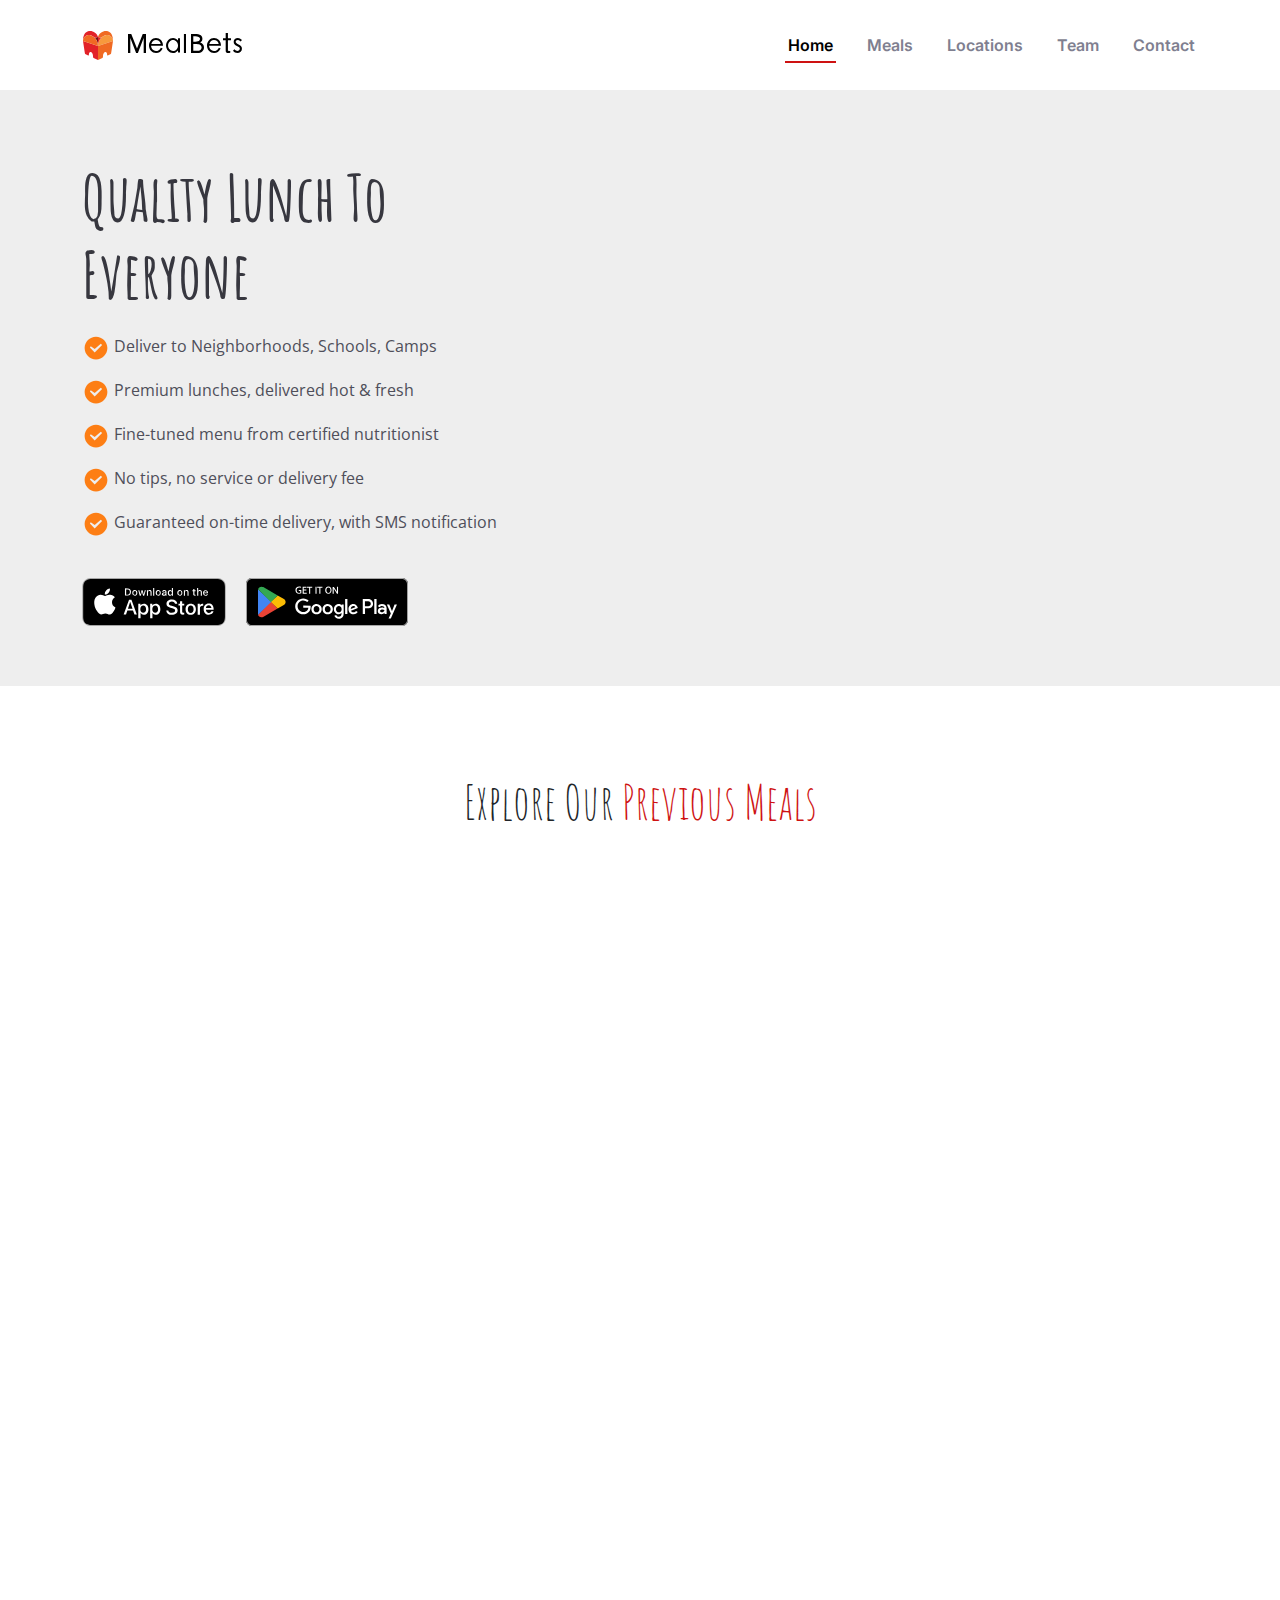
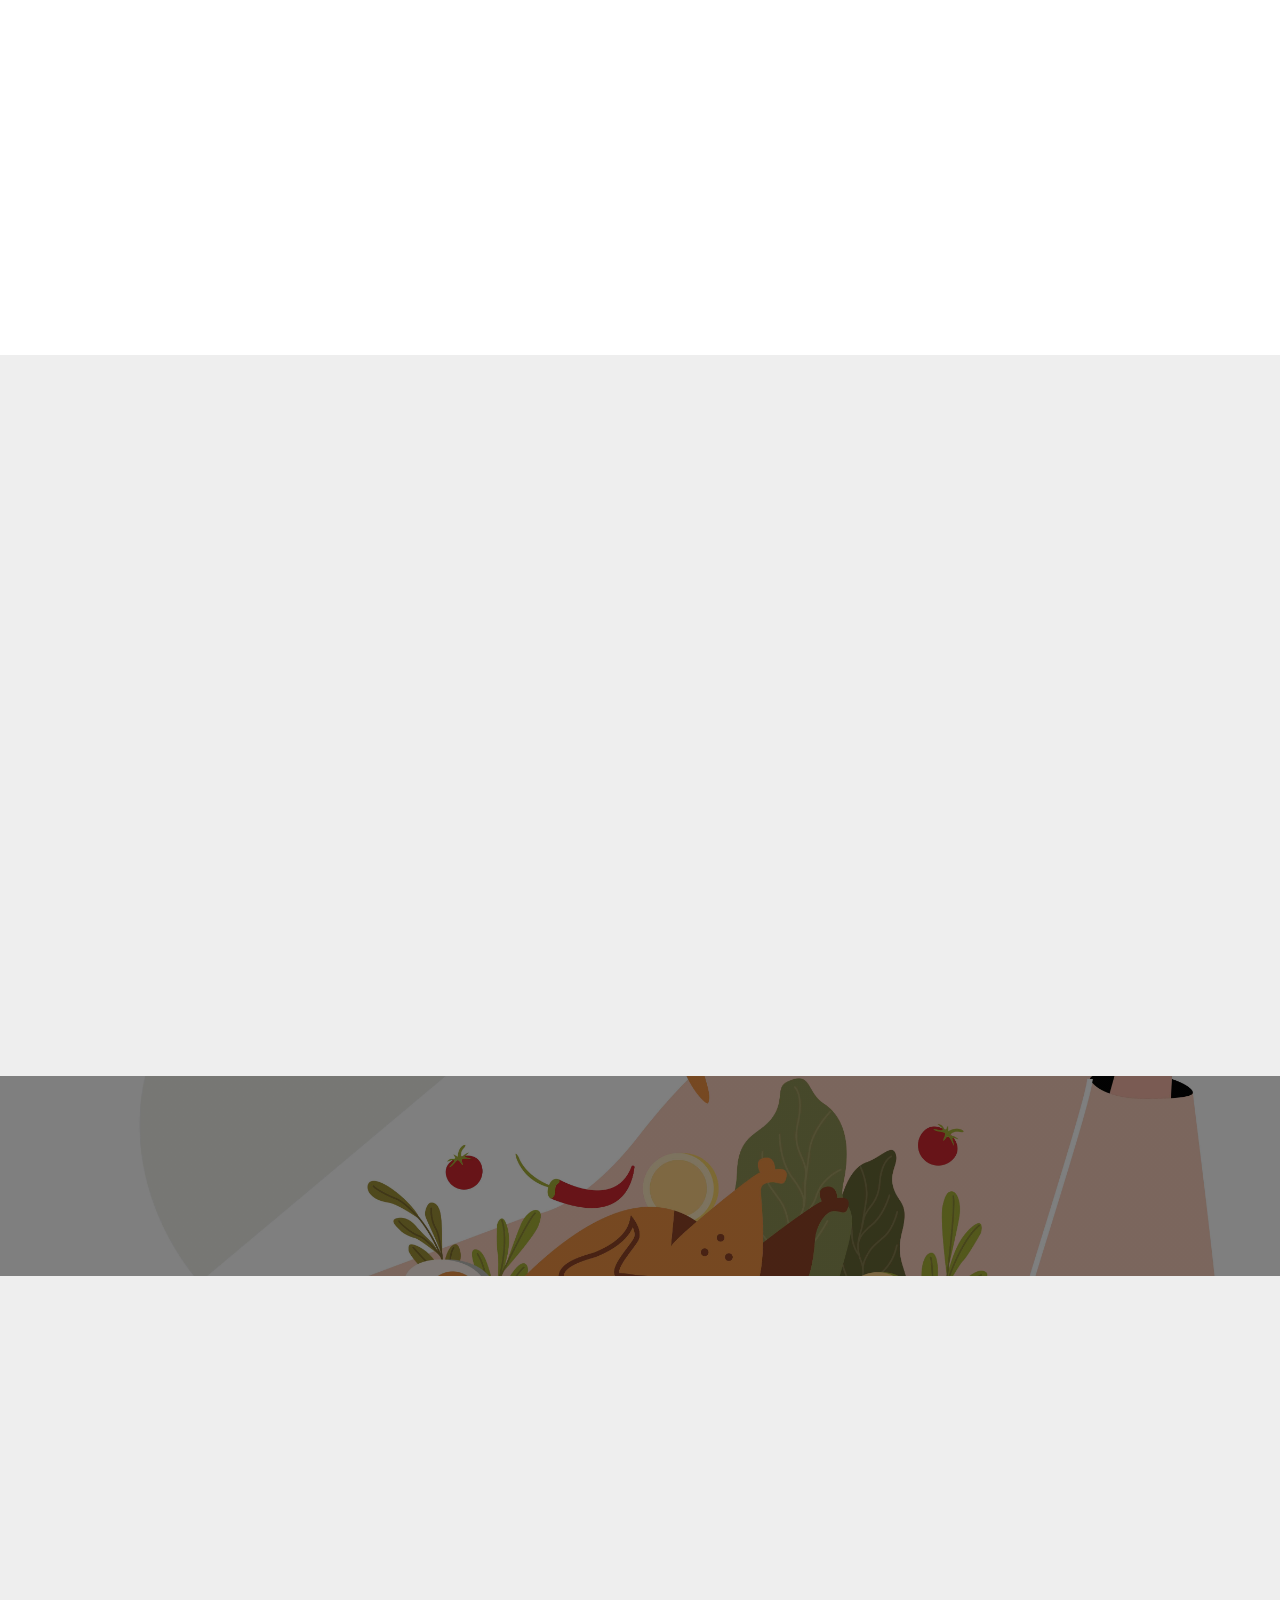
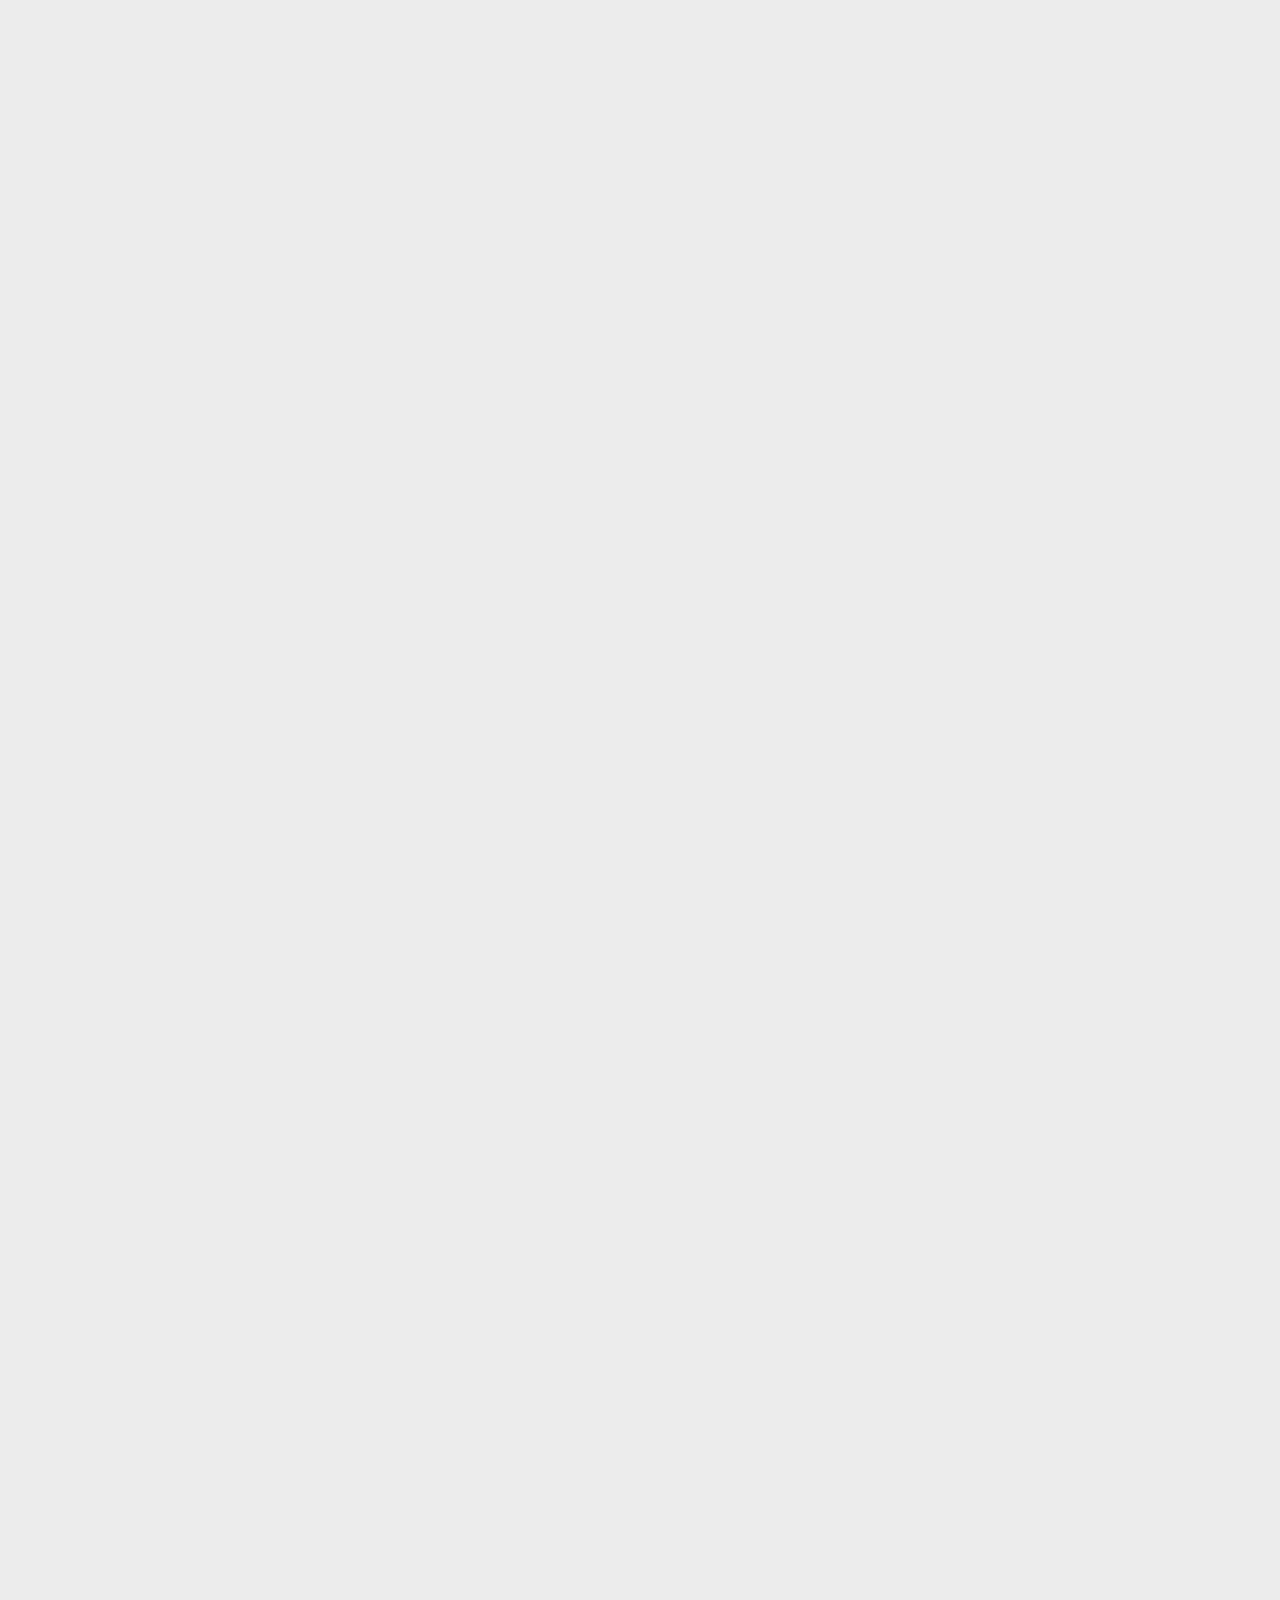
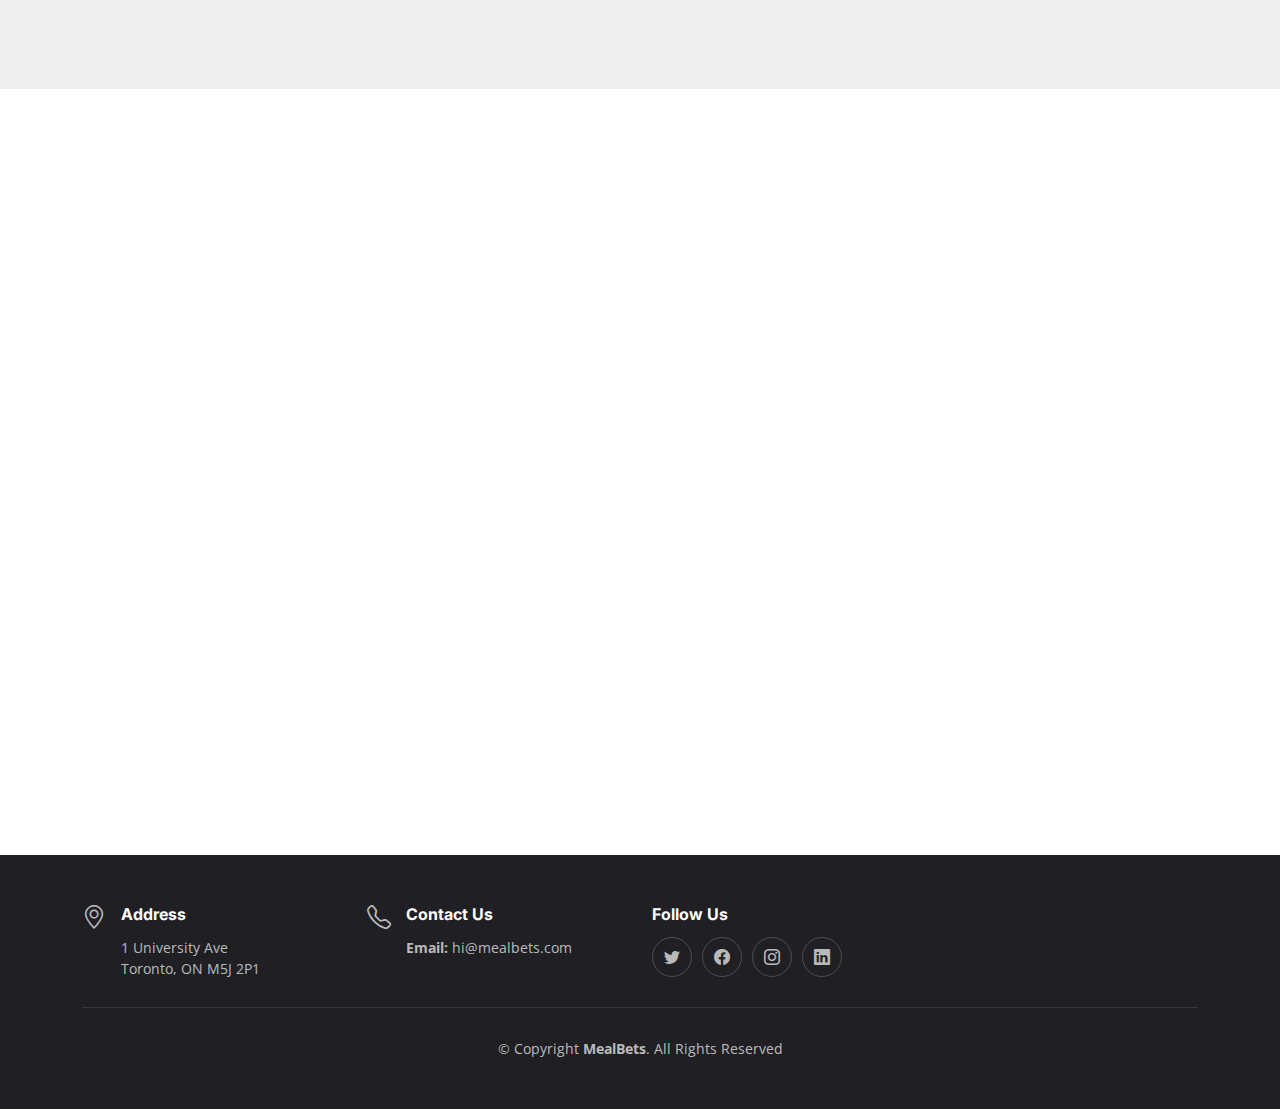
==== commit 9b66cfba: "wave school map" ====
--- a/index.html
+++ b/index.html
@@ -295,11 +295,12 @@
 
         <ul class="nav nav-tabs d-flex justify-content-center" data-aos="fade-up" data-aos-delay="200">
 
-          <li class="nav-item">
+        <li class="nav-item">
             <a class="nav-link active show" data-bs-toggle="tab" data-bs-target="#menu-school">
               <h4>School</h4>
             </a>
-          </li><!-- End tab nav item -->
+          </li>
+         <!-- End tab nav item -->
 
           <li class="nav-item">
             <a class="nav-link" data-bs-toggle="tab" data-bs-target="#menu-camp">
@@ -315,6 +316,7 @@
 
         <div class="tab-content" data-aos="fade-up" data-aos-delay="300">
 
+          <!--
           <div class="tab-pane fade active show" id="menu-school">
 
             <div class="tab-header text-center">
@@ -363,7 +365,9 @@
               </div>
 
             </div>
-          </div><!-- End School Location Content -->
+          </div>
+        -->
+          <!-- End School Location Content -->
 
           <div class="tab-pane fade" id="menu-camp">
 
@@ -892,4 +896,4 @@
 
 </body>
 
-</html>+</html>
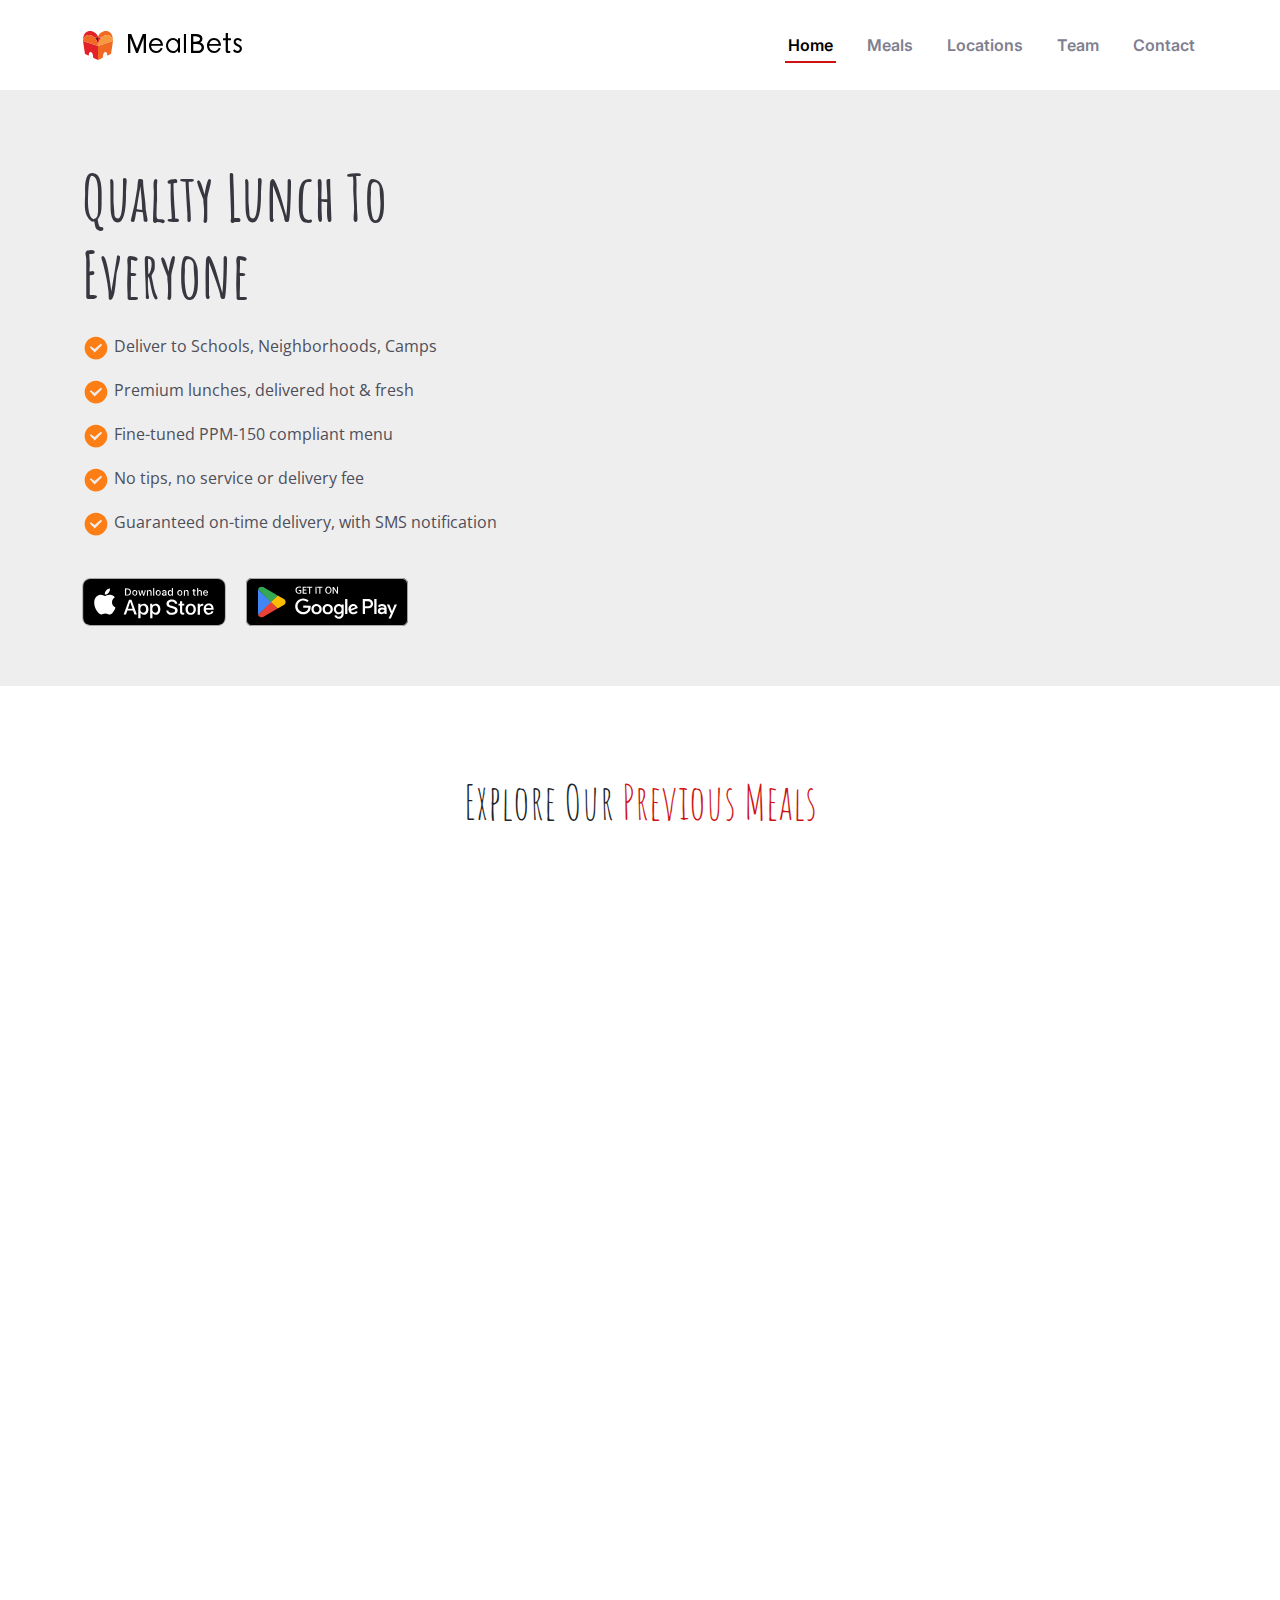
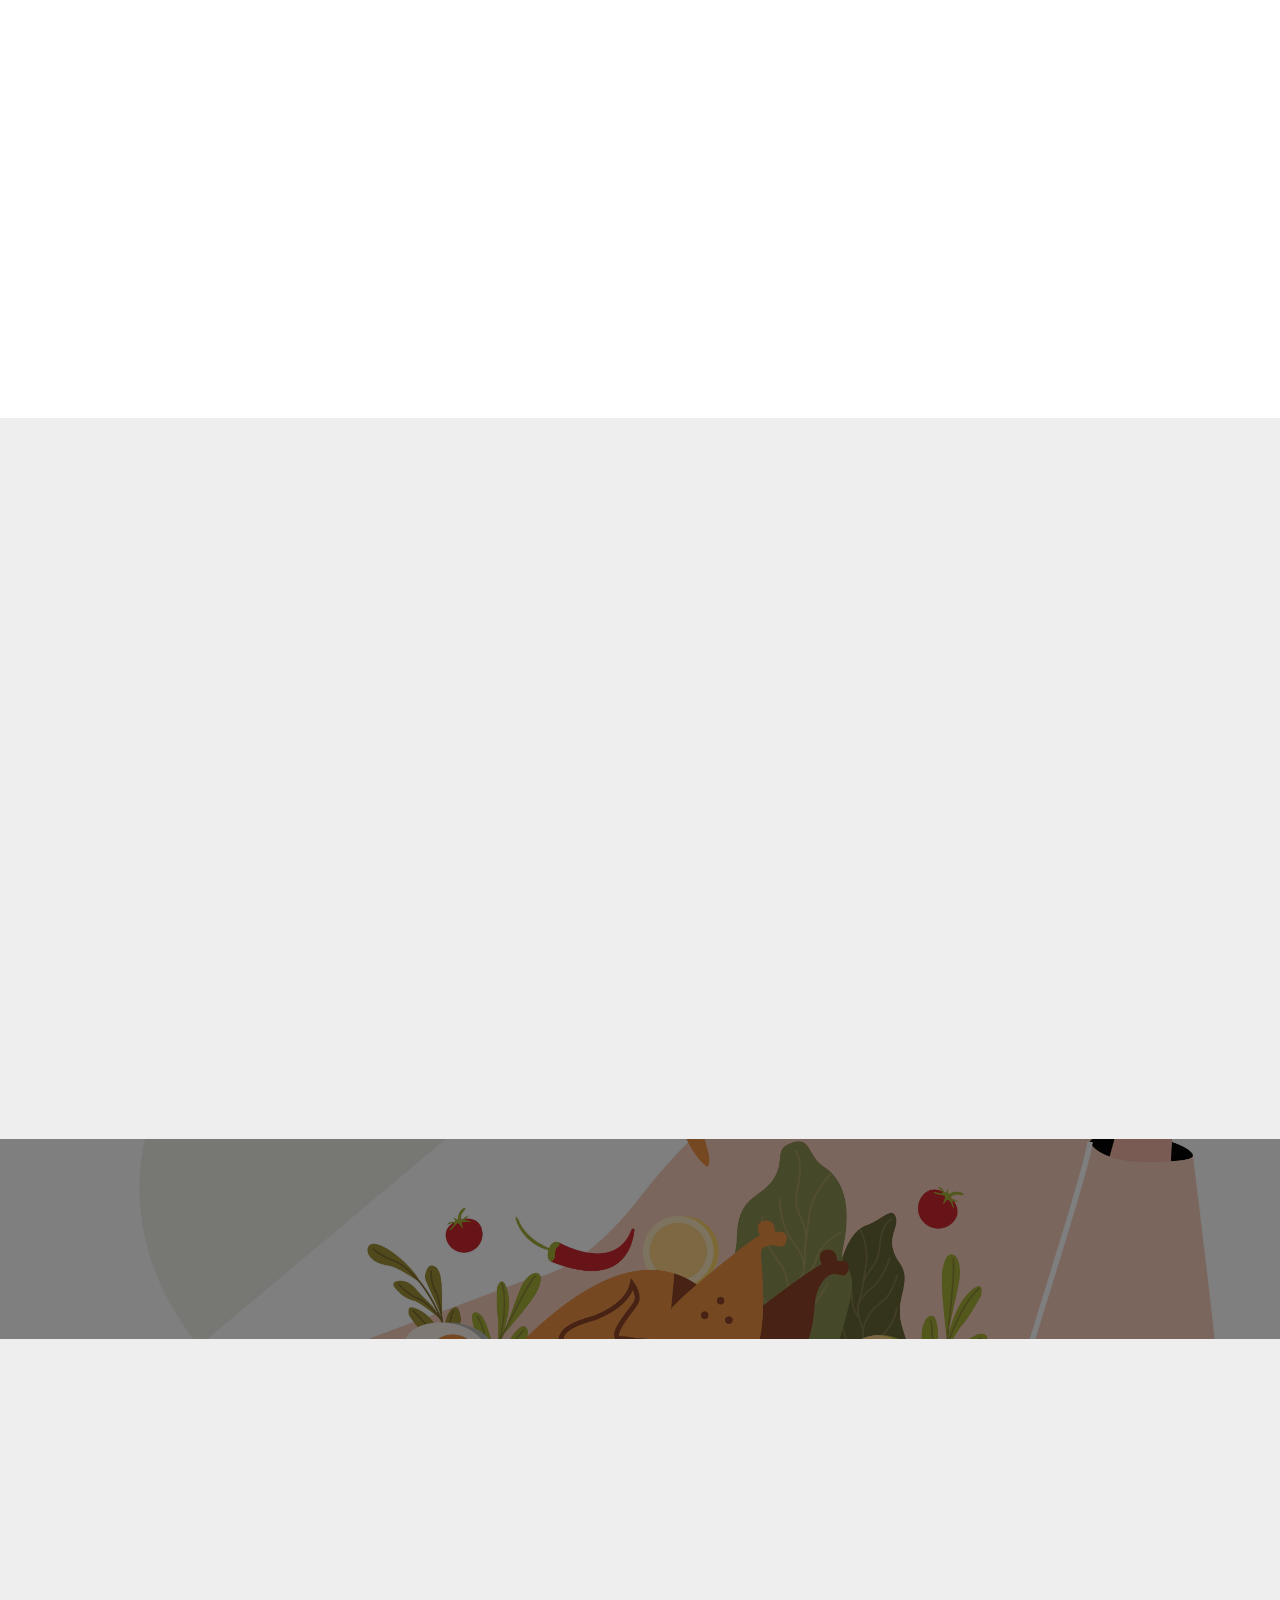
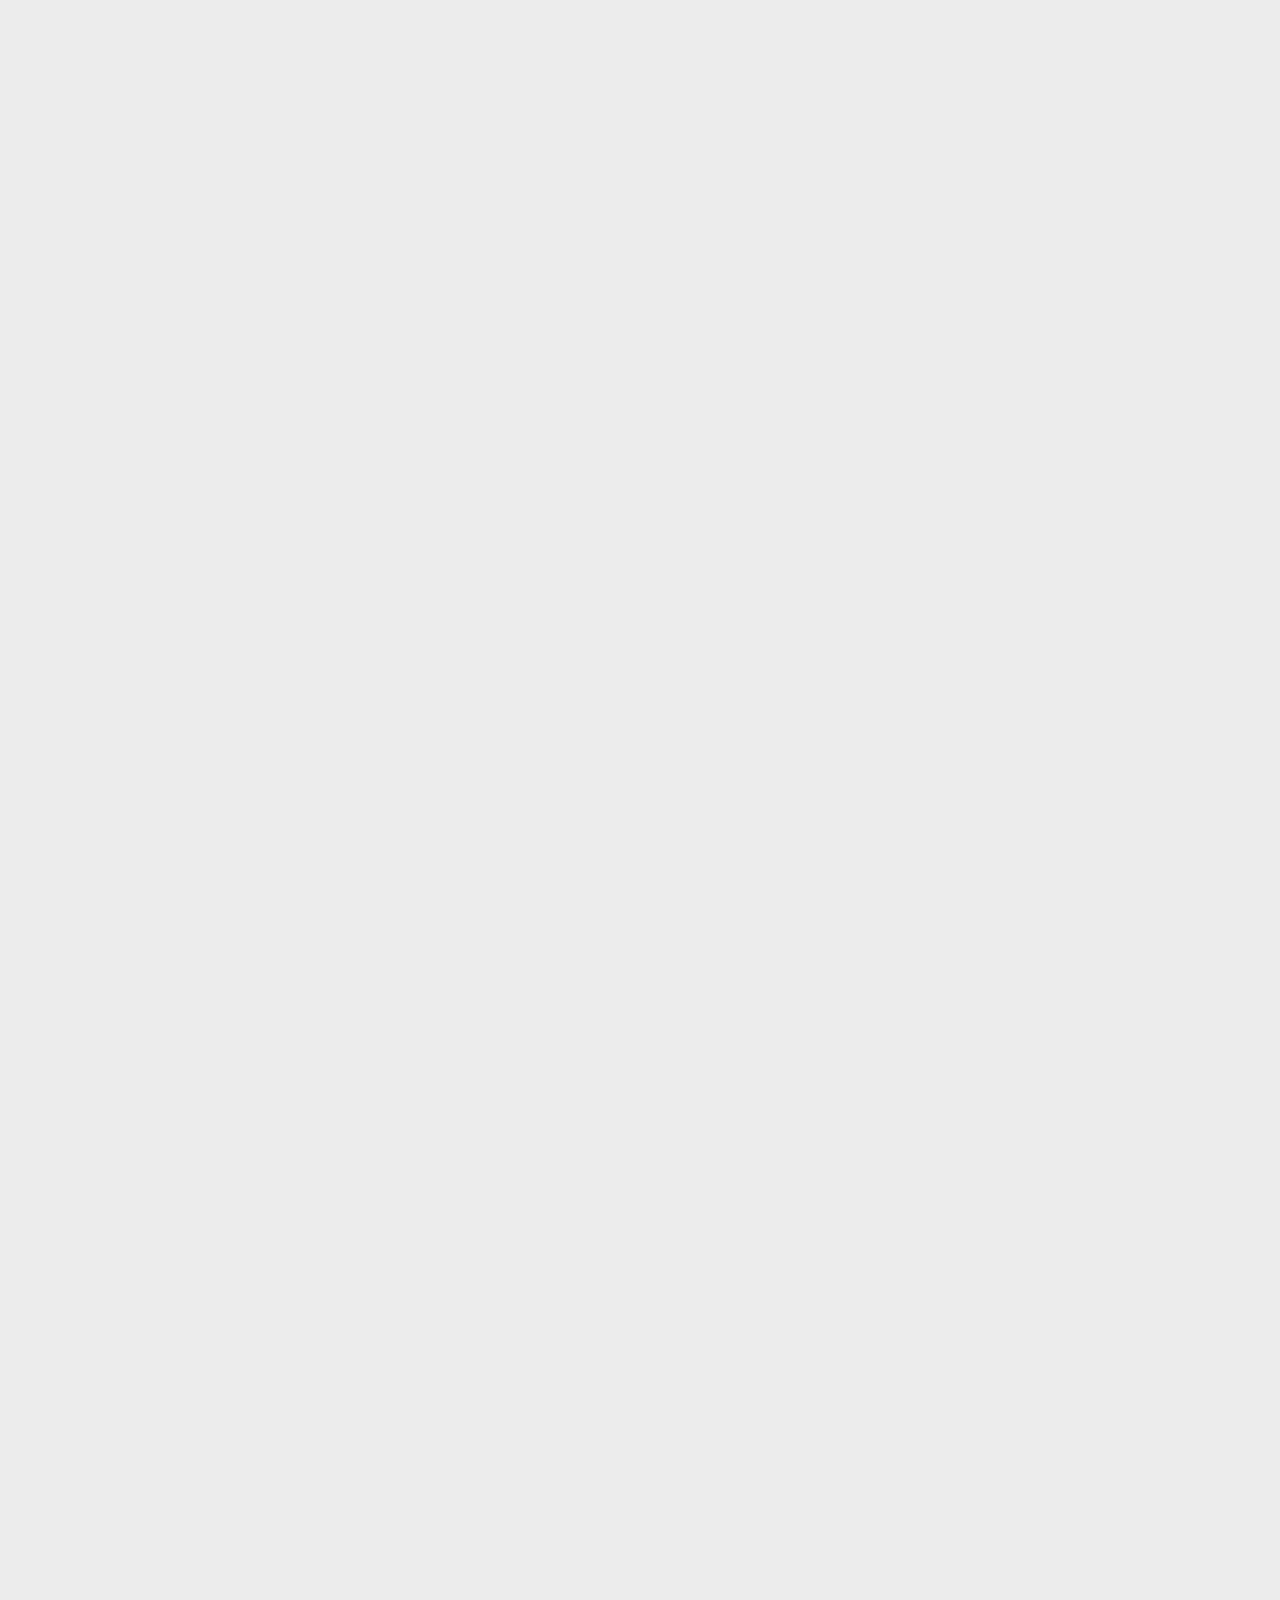
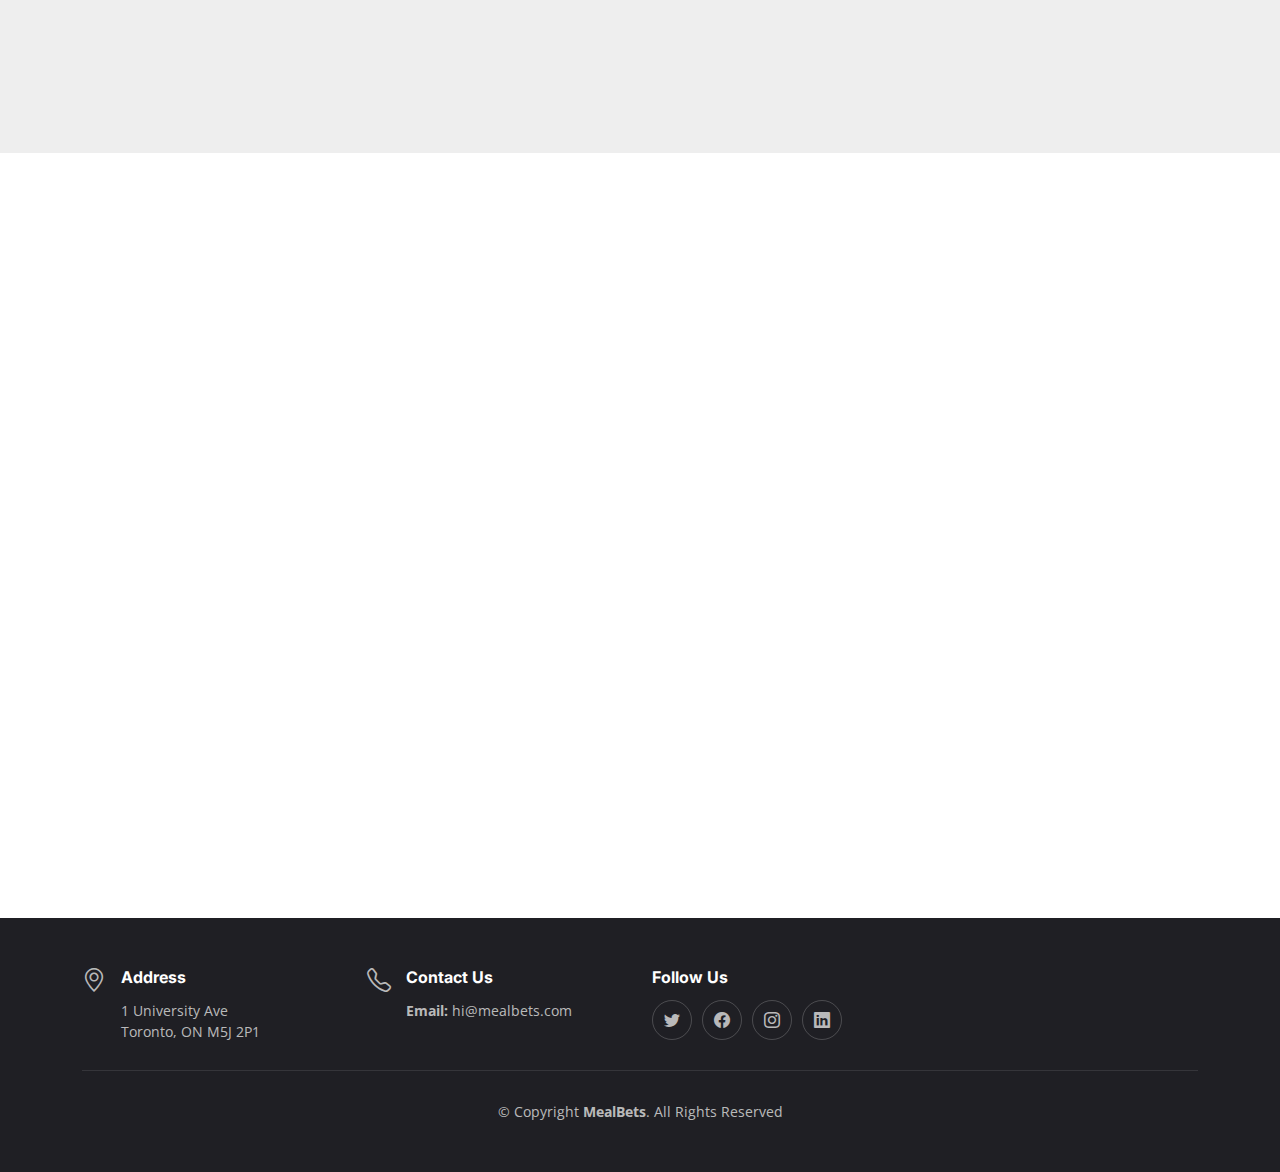
==== commit 41dc1f66: "Update the website general info" ====
--- a/index.html
+++ b/index.html
@@ -8,11 +8,11 @@
   <title>MealBets: Surprise Out Of Your Blind Box Lunch</title>
   <link rel="canonical" href="https://mealbets.com/">
   <meta name="description"
-    content="MealBets is a revolutionary blind box lunch solution, founded and operated in Toronto.
-  We deliver high quality, healthy lunch meal in a playable blind box form, at a fairly affordable price.
+    content="MealBets is a revolutionary student hot lunch solution, founded and operated in Toronto.
+  We deliver high quality, healthy school lunch meal freshly everyday, at a fairly affordable price.
   We achieve this by our highly efficiency, low cost batch delivery and pick up model. No service fee, no delivery fee, no tips!">
   <meta name="keywords"
-    content="mystery lunch, mystery lunch delivery, mystery box lunch, mystery box lunch delivery, surprise box lunch, mysterious box lunch, surprise lunch delivery, mysterious lunch delivery, lunch delivery, quality, health, affordable, delivery, subscription, options, meal plan, food delivery, blind box, win, prize, blind box lunch, free delivery, no fees, surprise box lunch toronto, no fee lunch delivery, toronto lunch delivery, toronto lunch meal plan, asian, fast food, italian, fitness, india">
+    content="school lunch, meal plan, school meal, school hot lunch, hot lunch, mystery lunch, mystery lunch delivery, mystery box lunch, mystery box lunch delivery, surprise box lunch, mysterious box lunch, surprise lunch delivery, mysterious lunch delivery, lunch delivery, quality, health, affordable, delivery, subscription, options, meal plan, food delivery, blind box, win, prize, blind box lunch, free delivery, no fees, surprise box lunch toronto, no fee lunch delivery, toronto lunch delivery, toronto lunch meal plan, asian, fast food, italian, fitness, india">
   <meta name="robots" content="index, follow">
 
   <!-- Open Graph / Facebook -->
@@ -20,9 +20,9 @@
   <meta property="og:url" content="https://mealbets.com">
   <meta property="og:title" content="MealBets: Surprise Out Of Your Blind Box Lunch">
   <meta property="og:description"
-    content="MealBets is a revolutionary blind box lunch solution, founded and operated in Toronto.
-    We deliver high quality, healthy lunch meal in a playable blind box form, at a fairly affordable price.
-    We achieve this by our highly efficiency, low cost batch delivery and pick up model. No service fee, no delivery fee, no tips!">
+    content="MealBets is a revolutionary student hot lunch solution, founded and operated in Toronto.
+  We deliver high quality, healthy school lunch meal freshly everyday, at a fairly affordable price.
+  We achieve this by our highly efficiency, low cost batch delivery and pick up model. No service fee, no delivery fee, no tips!">
   <meta property="og:image" content="https://cdn.mealbets.com/social/homepage.jpg">
   <meta property="og:image:width" content="1200">
   <meta property="og:image:height" content="630">
@@ -32,9 +32,9 @@
   <meta property="twitter:url" content="https://mealbets.com">
   <meta property="twitter:title" content="MealBets: Surprise Out Of Your Blind Box Lunch">
   <meta property="twitter:description"
-    content="MealBets is a revolutionary blind box lunch solution, founded and operated in Toronto.
-    We deliver high quality, healthy lunch meal in a playable blind box form, at a fairly affordable price.
-    We achieve this by our highly efficiency, low cost batch delivery and pick up model. No service fee, no delivery fee, no tips!">
+    content="MealBets is a revolutionary student hot lunch solution, founded and operated in Toronto.
+  We deliver high quality, healthy school lunch meal freshly everyday, at a fairly affordable price.
+  We achieve this by our highly efficiency, low cost batch delivery and pick up model. No service fee, no delivery fee, no tips!">
   <meta property="twitter:image" content="https://cdn.mealbets.com/social/homepage.jpg">
 
   <!-- Favicons -->
@@ -124,11 +124,11 @@
           <h2 data-aos="fade-up">Quality Lunch To Everyone</h2>
 
           <p data-aos="fade-up" data-aos-delay="100"><img src="assets/img/hero-checkmark.svg" alt="" width="28"
-              height="28"> Deliver to Neighborhoods, Schools, Camps</p>
+              height="28"> Deliver to Schools, Neighborhoods, Camps</p>
           <p data-aos="fade-up" data-aos-delay="100"><img src="assets/img/hero-checkmark.svg" alt="" width="28"
               height="28"> Premium lunches, delivered hot & fresh</p>
           <p data-aos="fade-up" data-aos-delay="100"><img src="assets/img/hero-checkmark.svg" alt="" width="28"
-              height="28"> Fine-tuned menu from certified nutritionist</p>
+              height="28"> Fine-tuned PPM-150 compliant menu</p>
           <p data-aos="fade-up" data-aos-delay="100"><img src="assets/img/hero-checkmark.svg" alt="" width="28"
               height="28"> No tips, no service or delivery fee</p>
           <p data-aos="fade-up" data-aos-delay="100"><img src="assets/img/hero-checkmark.svg" alt="" width="28"
@@ -316,7 +316,6 @@
 
         <div class="tab-content" data-aos="fade-up" data-aos-delay="300">
 
-          <!--
           <div class="tab-pane fade active show" id="menu-school">
 
             <div class="tab-header text-center">
@@ -325,48 +324,53 @@
             <div class="row gy-5">
 
               <div class="container" data-aos="fade-up">
-
-                <div class="row gy-4">
-                  <div class="col-lg-7 position-relative about-img" style="" data-aos="fade-up" data-aos-delay="150">
-                    <iframe style="border:0; width: 100%; height: 500px;"
-                      src="https://www.google.com/maps/d/embed?mid=1HXXklRj3ZUXFUf7KBYFdn4e2oL8zKRM&ehbc=2E312F&noprof=1"></iframe>
-                  </div>
-                  <div class="col-lg-5 d-flex align-items-center" data-aos="fade-up" data-aos-delay="300">
-                    <div class="content ps-0 ps-lg-5">
-                      <h4><span>Markham</span></h4>
-                      <ul>
-                        <li>Bayview Glen PS (Partnership)</li>
-                        <li>Beckett Farm PS (Partnership)</li>
-                        <li>Fred Varley PS (Partnership)</li>
-                        <li>Parkland PS (Partnership)</li>
-                        <li>William Berczy PS (Partnership)</li>
-                        <li>Unionville PS (Partnership)</li>
-                      </ul>
-                      <p>
-                      <h4><span>Richmond Hill</span></h4>
-                      <ul>
-                        <li>Trillium Woods PS (Partnership)</li>
-                      </ul>
-                      <h4><span>Toronto</span></h4>
-                      <ul>
-                        <li>Seneca Hill PS (Partnership)</li>
-                      </ul>
-                      <br />
-                      <div>
-                        <h6><span>We deliver to many more schools, please download our APP to try out!</span></h6>
-                        <b>Want a new location?</b> <a
-                          href="mailto:hi@mealbets.com?subject=Request%20A%20New%20Address&body=Hi,%20It%20will%20be%20great%20to%20open%20a%20new%20pickup%20location%20at:%20">Let
-                          us know!</a>
-                      </div>
-                    </div>
-                  </div>
-                </div>
+                <div>
+                  <h6><span>We currently work with 26 schools to provide delivery service. Please feel free to download our APP and try out!</span></h6>
+                  <b>We are also onboarding more schools, need us at a new location?</b> <a
+                        href="mailto:hi@mealbets.com?subject=Request%20A%20New%20Address&body=Hi,%20It%20will%20be%20great%20to%20open%20a%20new%20pickup%20location%20at:%20">Let
+                  us know!</a>
+                </div>
+
+<!--                <div class="row gy-4">-->
+<!--                  <div class="col-lg-7 position-relative about-img" style="" data-aos="fade-up" data-aos-delay="150">-->
+<!--                    <iframe style="border:0; width: 100%; height: 500px;"-->
+<!--                      src="https://www.google.com/maps/d/embed?mid=1HXXklRj3ZUXFUf7KBYFdn4e2oL8zKRM&ehbc=2E312F&noprof=1"></iframe>-->
+<!--                  </div>-->
+<!--                  <div class="col-lg-5 d-flex align-items-center" data-aos="fade-up" data-aos-delay="300">-->
+<!--                    <div class="content ps-0 ps-lg-5">-->
+<!--                      <h4><span>Markham</span></h4>-->
+<!--                      <ul>-->
+<!--                        <li>Bayview Glen PS (Partnership)</li>-->
+<!--                        <li>Beckett Farm PS (Partnership)</li>-->
+<!--                        <li>Fred Varley PS (Partnership)</li>-->
+<!--                        <li>Parkland PS (Partnership)</li>-->
+<!--                        <li>William Berczy PS (Partnership)</li>-->
+<!--                        <li>Unionville PS (Partnership)</li>-->
+<!--                      </ul>-->
+<!--                      <p>-->
+<!--                      <h4><span>Richmond Hill</span></h4>-->
+<!--                      <ul>-->
+<!--                        <li>Trillium Woods PS (Partnership)</li>-->
+<!--                      </ul>-->
+<!--                      <h4><span>Toronto</span></h4>-->
+<!--                      <ul>-->
+<!--                        <li>Seneca Hill PS (Partnership)</li>-->
+<!--                      </ul>-->
+<!--                      <br />-->
+<!--                      <div>-->
+<!--                        <h6><span>We deliver to many more schools, please download our APP to try out!</span></h6>-->
+<!--                        <b>Want a new location?</b> <a-->
+<!--                          href="mailto:hi@mealbets.com?subject=Request%20A%20New%20Address&body=Hi,%20It%20will%20be%20great%20to%20open%20a%20new%20pickup%20location%20at:%20">Let-->
+<!--                          us know!</a>-->
+<!--                      </div>-->
+<!--                    </div>-->
+<!--                  </div>-->
+<!--                </div>-->
 
               </div>
 
             </div>
           </div>
-        -->
           <!-- End School Location Content -->
 
           <div class="tab-pane fade" id="menu-camp">
@@ -783,7 +787,7 @@
 
         <div class="mb-3">
           <iframe style="border:0; width: 100%; height: 350px;"
-            src="https://www.google.com/maps/embed?pb=!1m18!1m12!1m3!1d2887.113791907534!2d-79.38311589999999!3d43.64580079999999!2m3!1f0!2f0!3f0!3m2!1i1024!2i768!4f13.1!3m3!1m2!1s0x882b34d30a904df9%3A0x97628f4254d2db42!2s1%20University%20Ave%2C%20Toronto%2C%20ON%20M5J%202P1!5e0!3m2!1sen!2sca!4v1696127476501!5m2!1sen!2sca"
+            src="https://www.google.com/maps/embed?pb=!1m18!1m12!1m3!1d2883.8325576816383!2d-79.3340676!3d43.7140287!2m3!1f0!2f0!3f0!3m2!1i1024!2i768!4f13.1!3m3!1m2!1s0x89d4cdaa688700dd%3A0x17359068e28fd88!2s747%20Don%20Mills%20Rd.%2C%20North%20York%2C%20ON%20M3C%201T2!5e0!3m2!1sen!2sca!4v1731420856433!5m2!1sen!2sca"
             frameborder="0" allowfullscreen></iframe>
         </div><!-- End Google Maps -->
 
@@ -793,8 +797,8 @@
             <div class="info-item  d-flex align-items-center">
               <i class="icon bi bi-map flex-shrink-0"></i>
               <div>
-                <h3>Our Address</h3>
-                <p>1 University Ave, Toronto, ON M5J 2P1</p>
+                <h3>Call Us</h3>
+                <p>437-766-6808</p>
               </div>
             </div>
           </div><!-- End Info Item -->
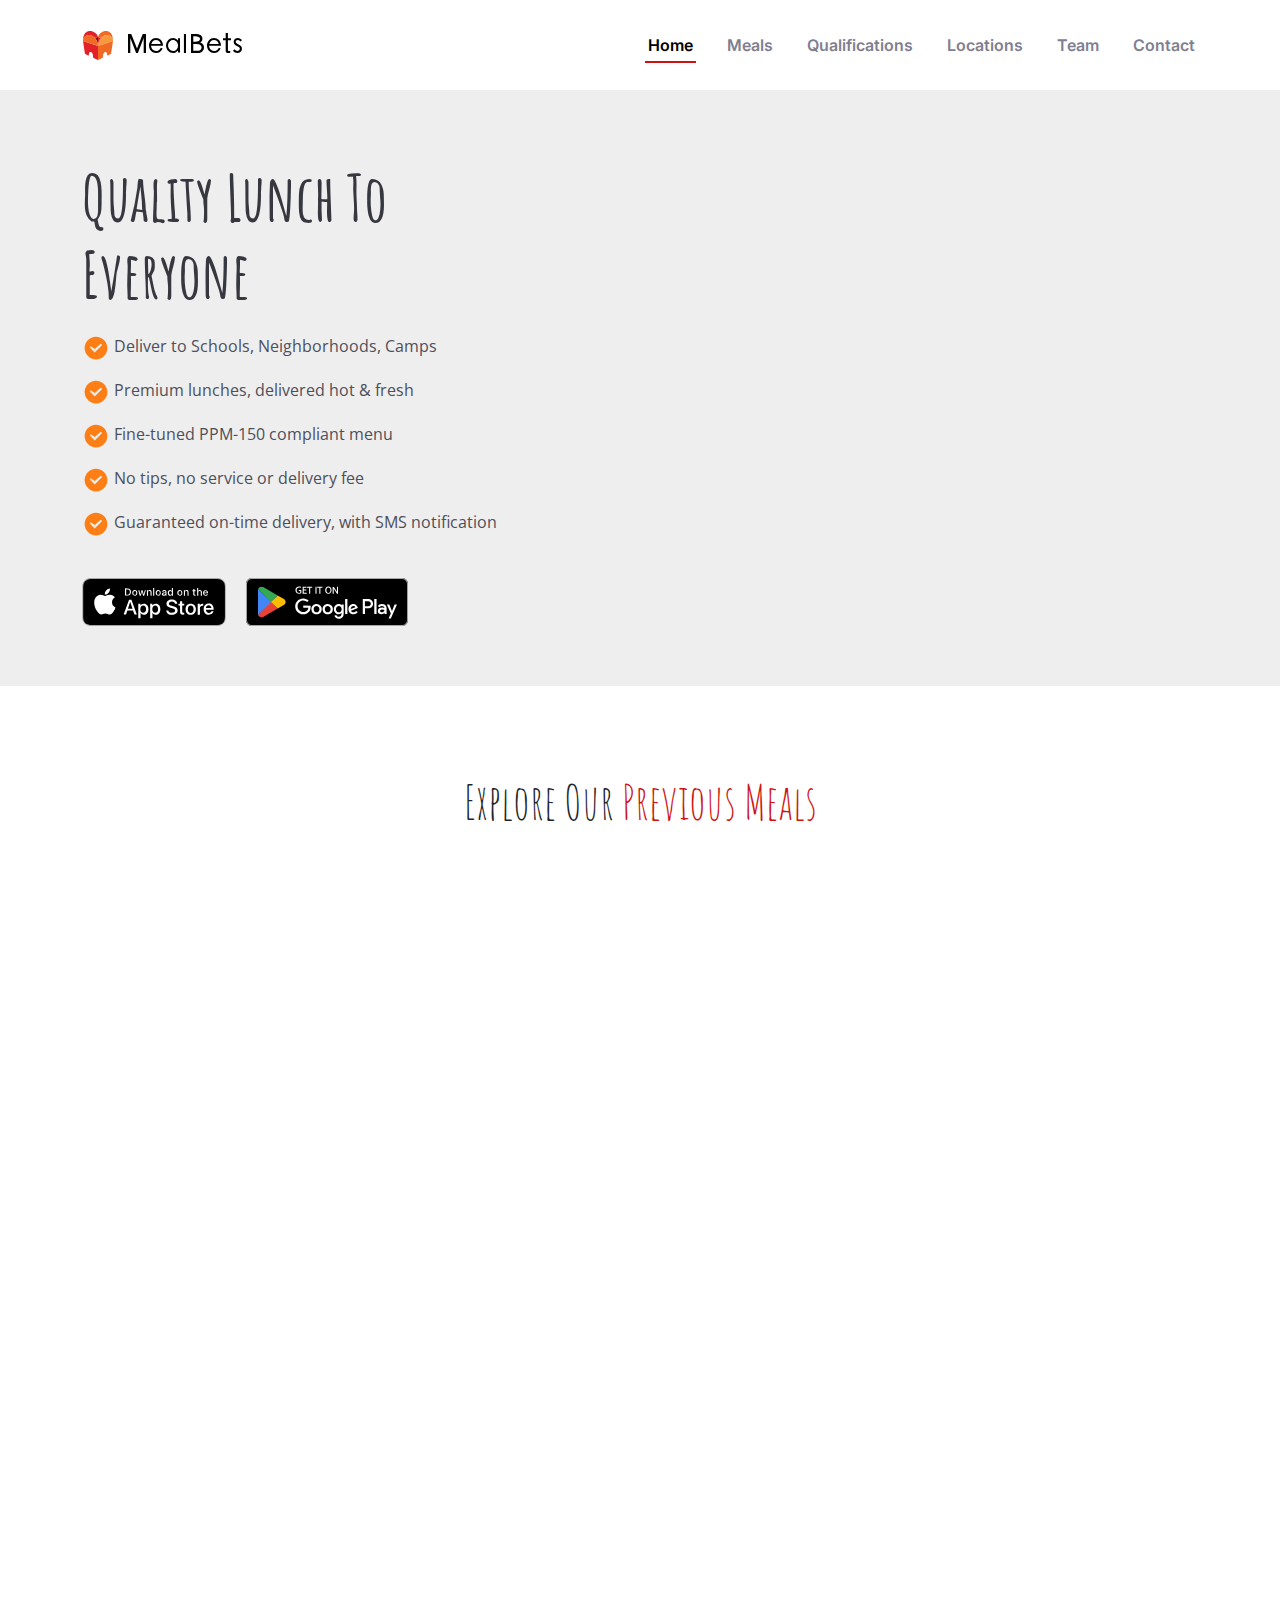
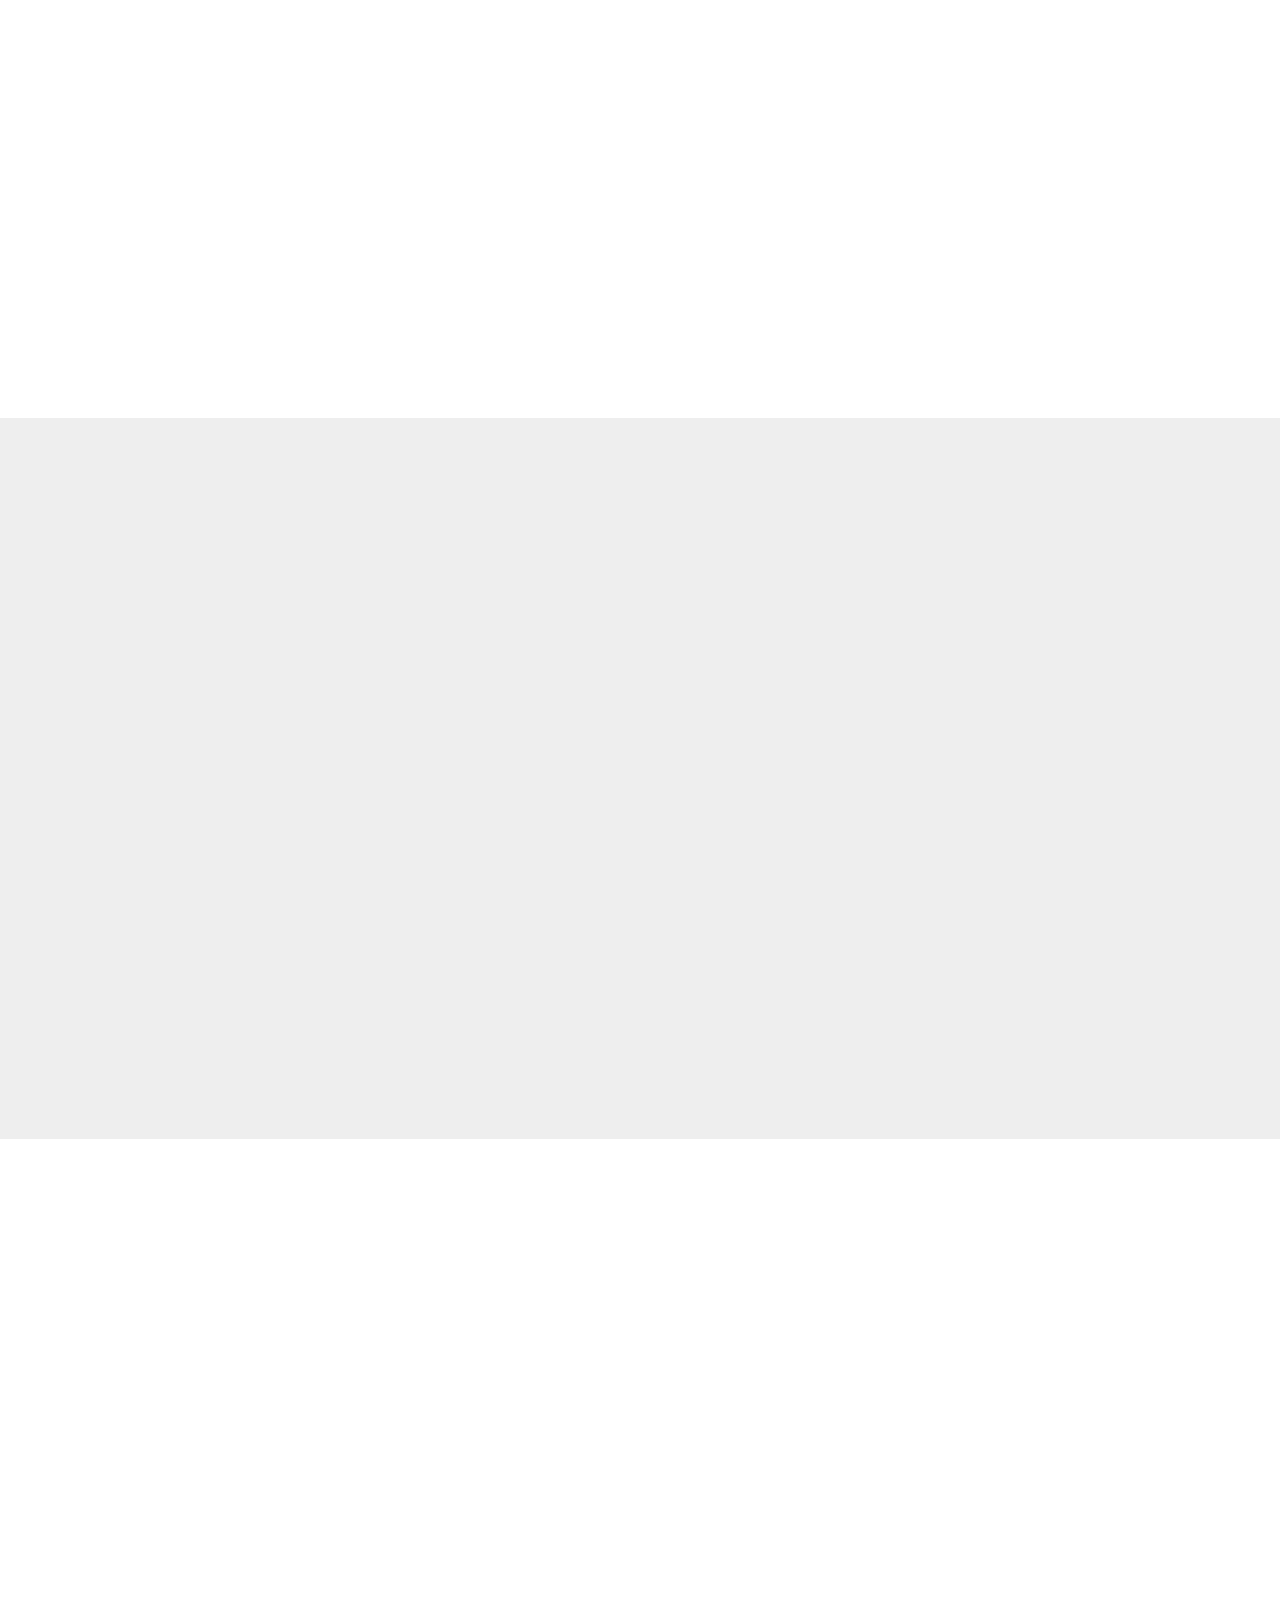
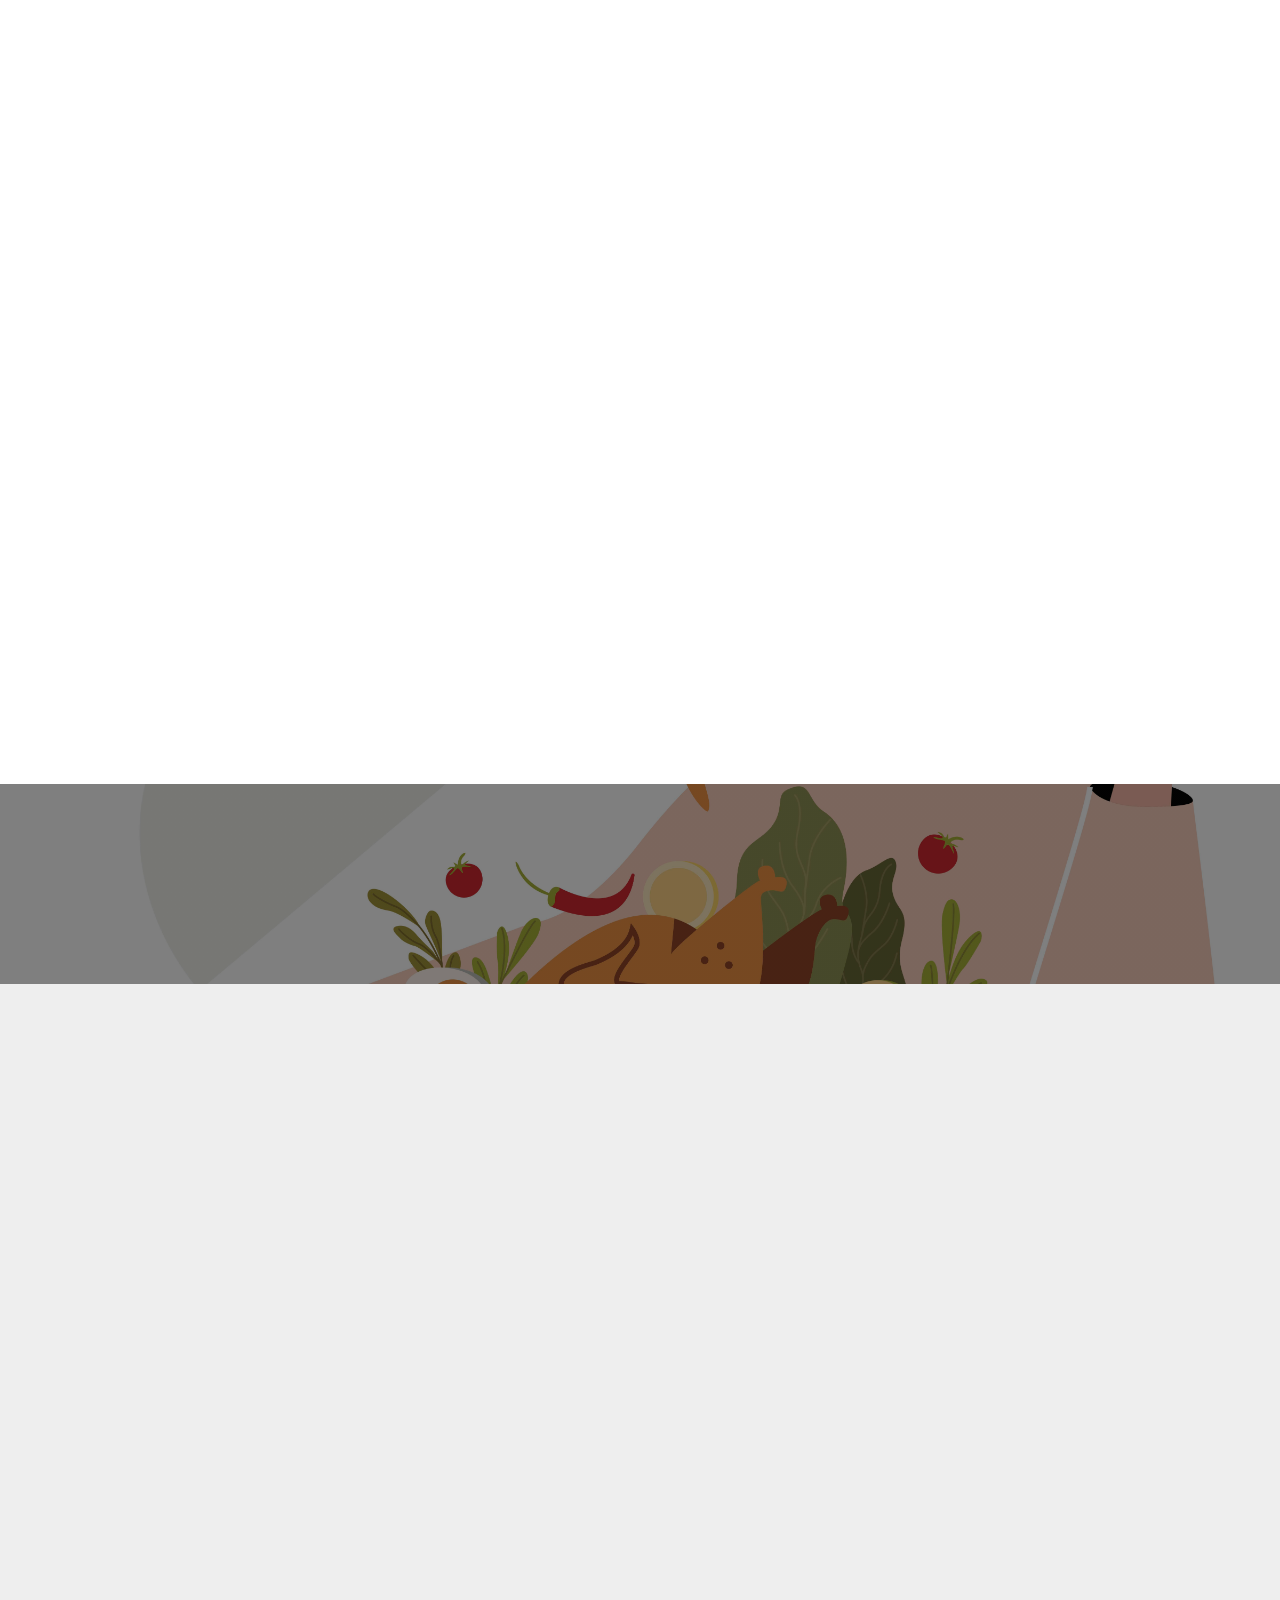
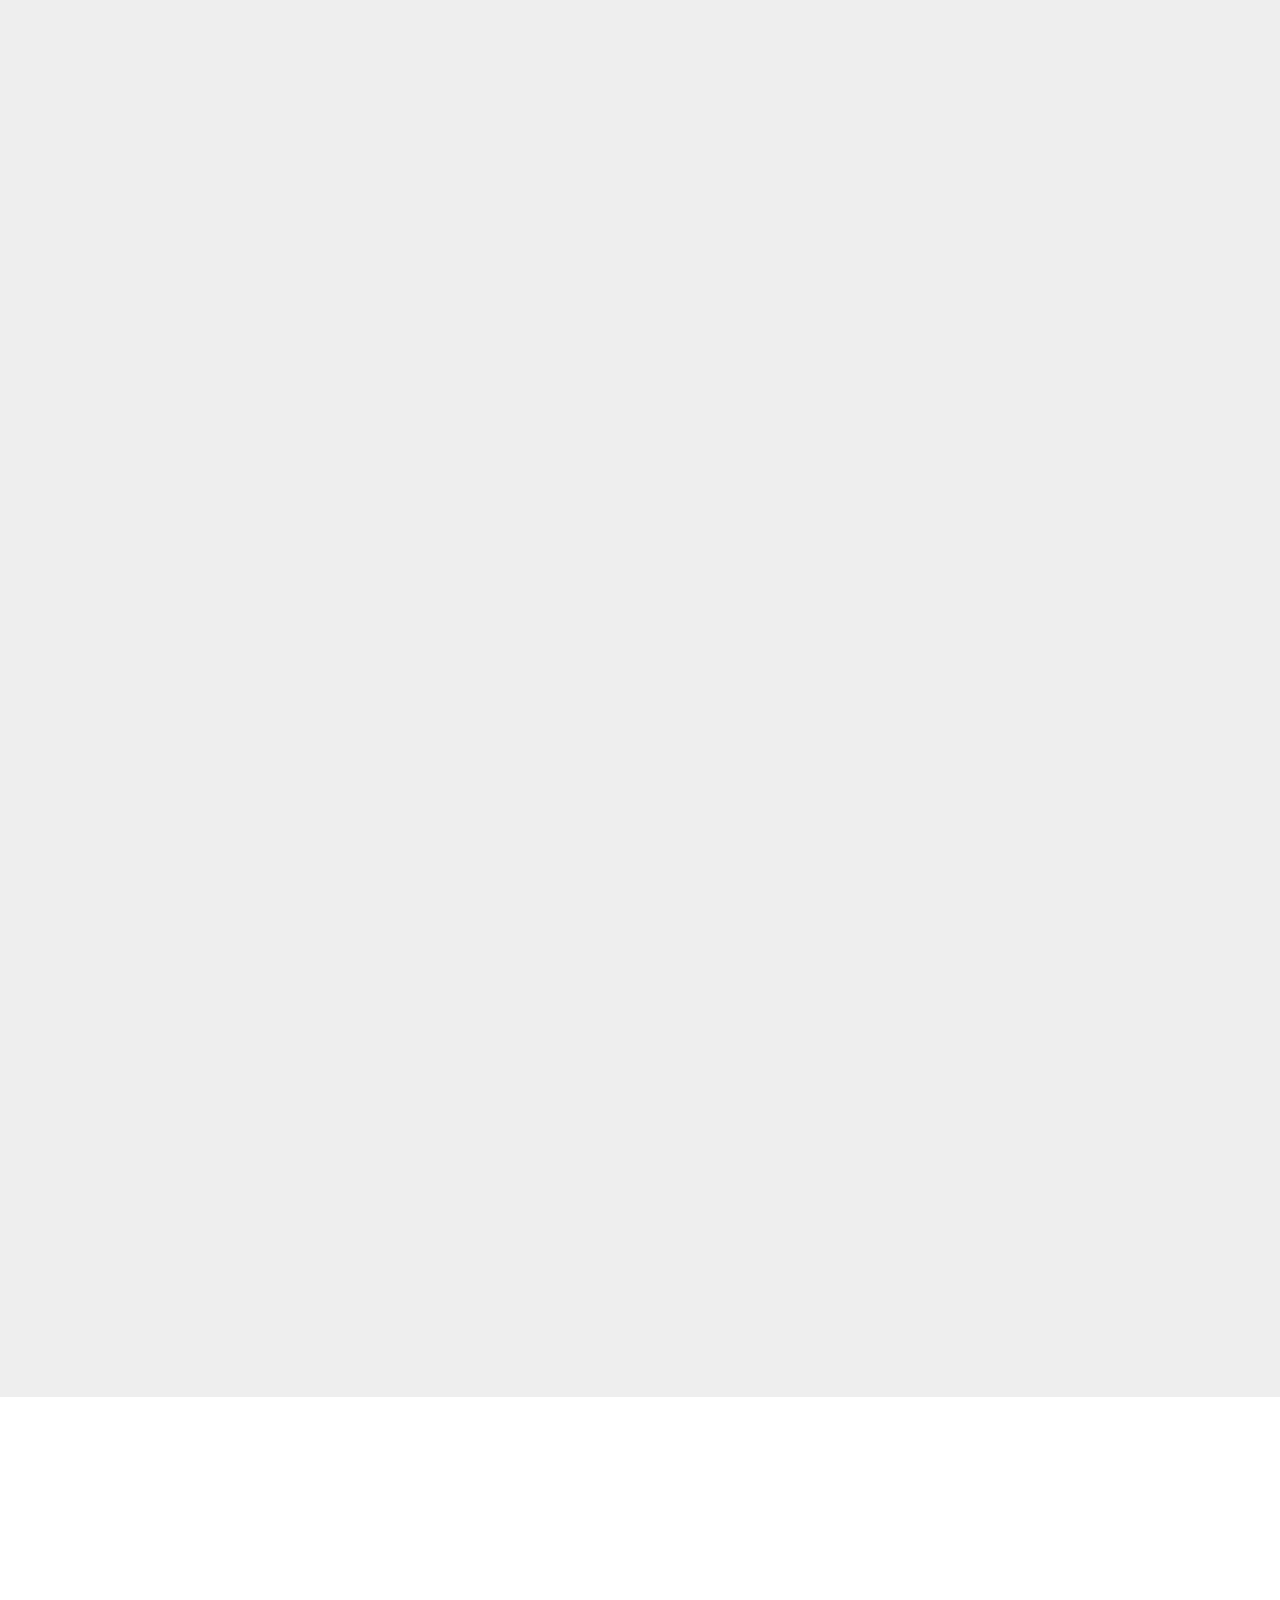
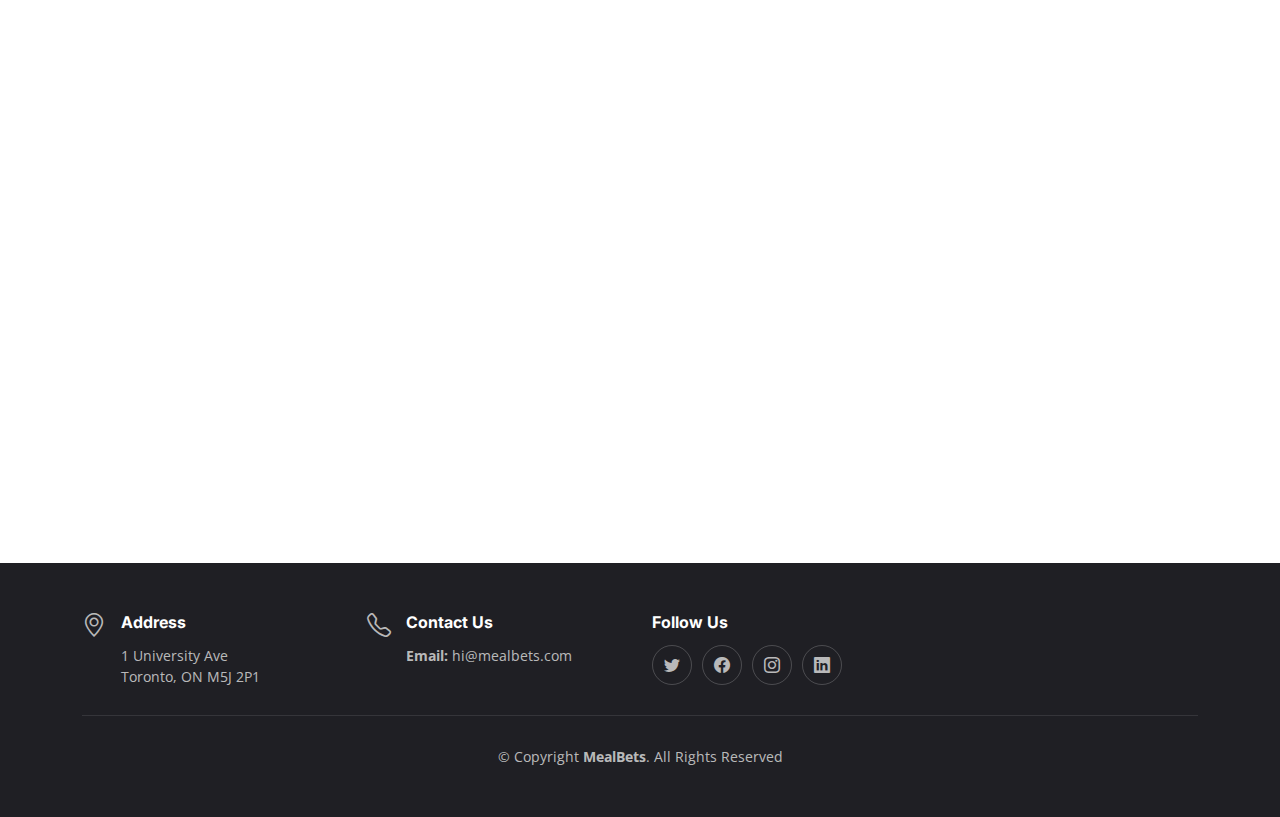
==== commit 229de270: "add qualification" ====
--- a/index.html
+++ b/index.html
@@ -101,6 +101,7 @@
         <ul>
           <li><a href="#hero">Home</a></li>
           <li><a href="#menu">Meals</a></li>
+          <li><a href="#qualifications">Qualifications</a></li>
           <li><a href="#pickup">Locations</a></li>
           <li><a href="#team">Team</a></li>
           <!--          <li><a href="#gallery">Gallery</a></li>-->
@@ -517,11 +518,59 @@
       </div>
     </section><!-- End Why Us Section -->
 
+
+        <!-- ======= qualifications Section ======= -->
+        <section id="qualifications" class="qualifications">
+          <div class="container" data-aos="fade-up">
+              <div class="section-header">
+                  <p>Explore Our QA Certifications</p>
+              </div>
+              <div class="section-description">
+                <p>
+                    At MealBets, we are committed to delivering an unparalleled lunch experience, ensuring quality, safety, and satisfaction for all our clients. To reinforce our dedication to excellence, we proudly present our Quality Assurance certifications. Our <strong>DineSafe Pass</strong> from Ontario Toronto guarantees that our kitchen meets the highest health and safety standards. The <strong>Food Handler Certification</strong> ensures that our staff is expertly trained in safe food handling practices. Additionally, our <strong>Menu Reviewed Notice</strong>, verified by Cai, a Registered Dietitian, confirms that our school menus comply with <strong>the Student Nutrition Program Guideline 2020</strong>, as mandated by the Ministry of Children, Community and Social Services. These certifications not only demonstrate our commitment to providing top-quality meals but also offer peace of mind to our clients, assuring them of our unwavering dedication to safety, nutrition, and exceptional service. By choosing MealBets, you are choosing a partner who prioritizes your health and satisfaction above all else.
+                </p>
+            </div>
+              <div class="tab-content" data-aos="fade-up" data-aos-delay="300">
+                  <div class="tab-pane fade active show" id="menu-asian-deli">
+                      <div class="tab-header text-center"></div>
+                      <div class="row gy-5">
+                          <div class="col-lg-4 qualification-item">
+                              <a href="assets/images/qa/foodHandlerCert.png" class="glightbox">
+                                  <img src="assets/images/qa/foodHandlerCert.png" class="qualification-img img-fluid" alt="">
+                              </a>
+                              <p class="qualificationlabel">Chef Food Handler Cert</p>
+                          </div>
+                          <div class="col-lg-4 qualification-item">
+                              <a href="assets/images/qa/dineSafePass-d.png" class="glightbox">
+                                  <img src="assets/images/qa/dineSafePass-d.png" class="qualification-img img-fluid" alt="">
+                              </a>
+                              <p class="qualificationlabel">DineSafe Inspection Certificate</p>
+                          </div>
+                          <div class="col-lg-4 qualification-item">
+                              <a href="assets/images/qa/CertOfLiabilityInsurance.png" class="glightbox">
+                                  <img src="assets/images/qa/CertOfLiabilityInsurance.png" class="qualification-img img-fluid" alt="">
+                              </a>
+                              <p class="qualificationlabel">5 Million Business Insurance</p>
+                          </div>
+                          <div class="col-lg-4 qualification-item">
+                              <a href="assets/images/qa/menuReviewedNotice.png" class="glightbox">
+                                  <img src="assets/images/qa/menuReviewedNotice.png" class="qualification-img img-fluid" alt="">
+                              </a>
+                              <p class="qualificationlabel">PPM-150 Confirmation Letter, by Certified Dietitian-Nutritionist</p>
+                          </div>
+                      </div>
+                  </div>
+              </div>
+          </div>
+      </section>
+    
+
     <!-- ======= Stats Counter Section ======= -->
     <section id="stats-counter" class="stats-counter">
       <div class="container" data-aos="zoom-out">
       </div>
     </section><!-- End Stats Counter Section -->
+
 
     <!-- ======= Testimonials Section ======= -->
     <section id="testimonials" class="testimonials section-bg">
--- a/assets/css/main.css
+++ b/assets/css/main.css
@@ -1648,4 +1648,30 @@
 
 .footer .credits a {
   color: #fff;
+}
+
+
+/*--------------------------------------------------------------
+# qualification
+--------------------------------------------------------------*/
+.qualification-item {
+  text-align: center; /* Center the text */
+}
+
+.qualification-img {
+  width: 100%; /* Ensure images take full width of the container */
+  height: auto; /* Maintain aspect ratio */
+  max-width: 300px; /* Set a maximum width for consistency */
+  margin: 0 auto; /* Center the image horizontally */
+}
+
+.qualificationlabel {
+  margin-top: 10px; /* Add some space between the image and the text */
+  font-weight: bold; /* Make the text bold for better visibility */
+}
+.section-description {
+  margin-bottom: 20px; /* Add some space between the description and the content */
+  font-size: 16px; /* Adjust the font size as needed */
+  line-height: 1.6; /* Improve readability with line height */
+  color: #333; /* Set a color for the text */
 }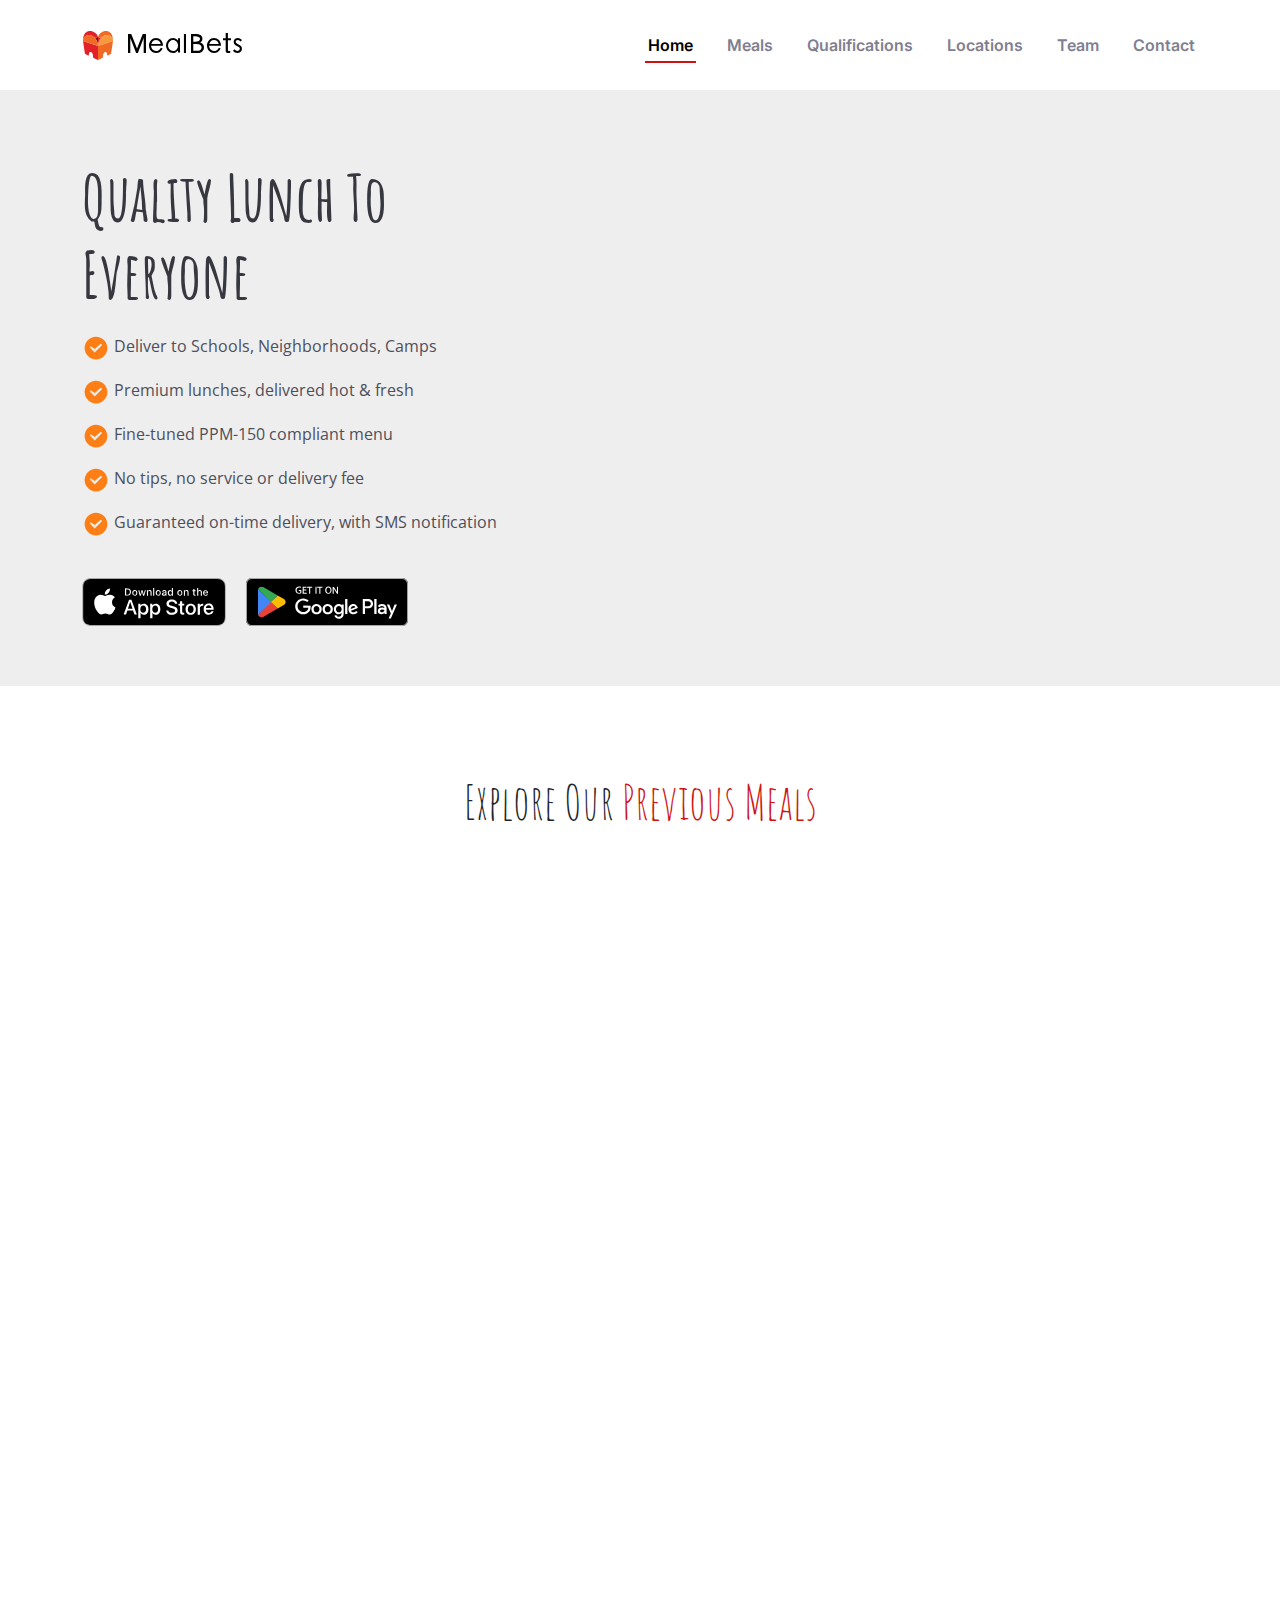
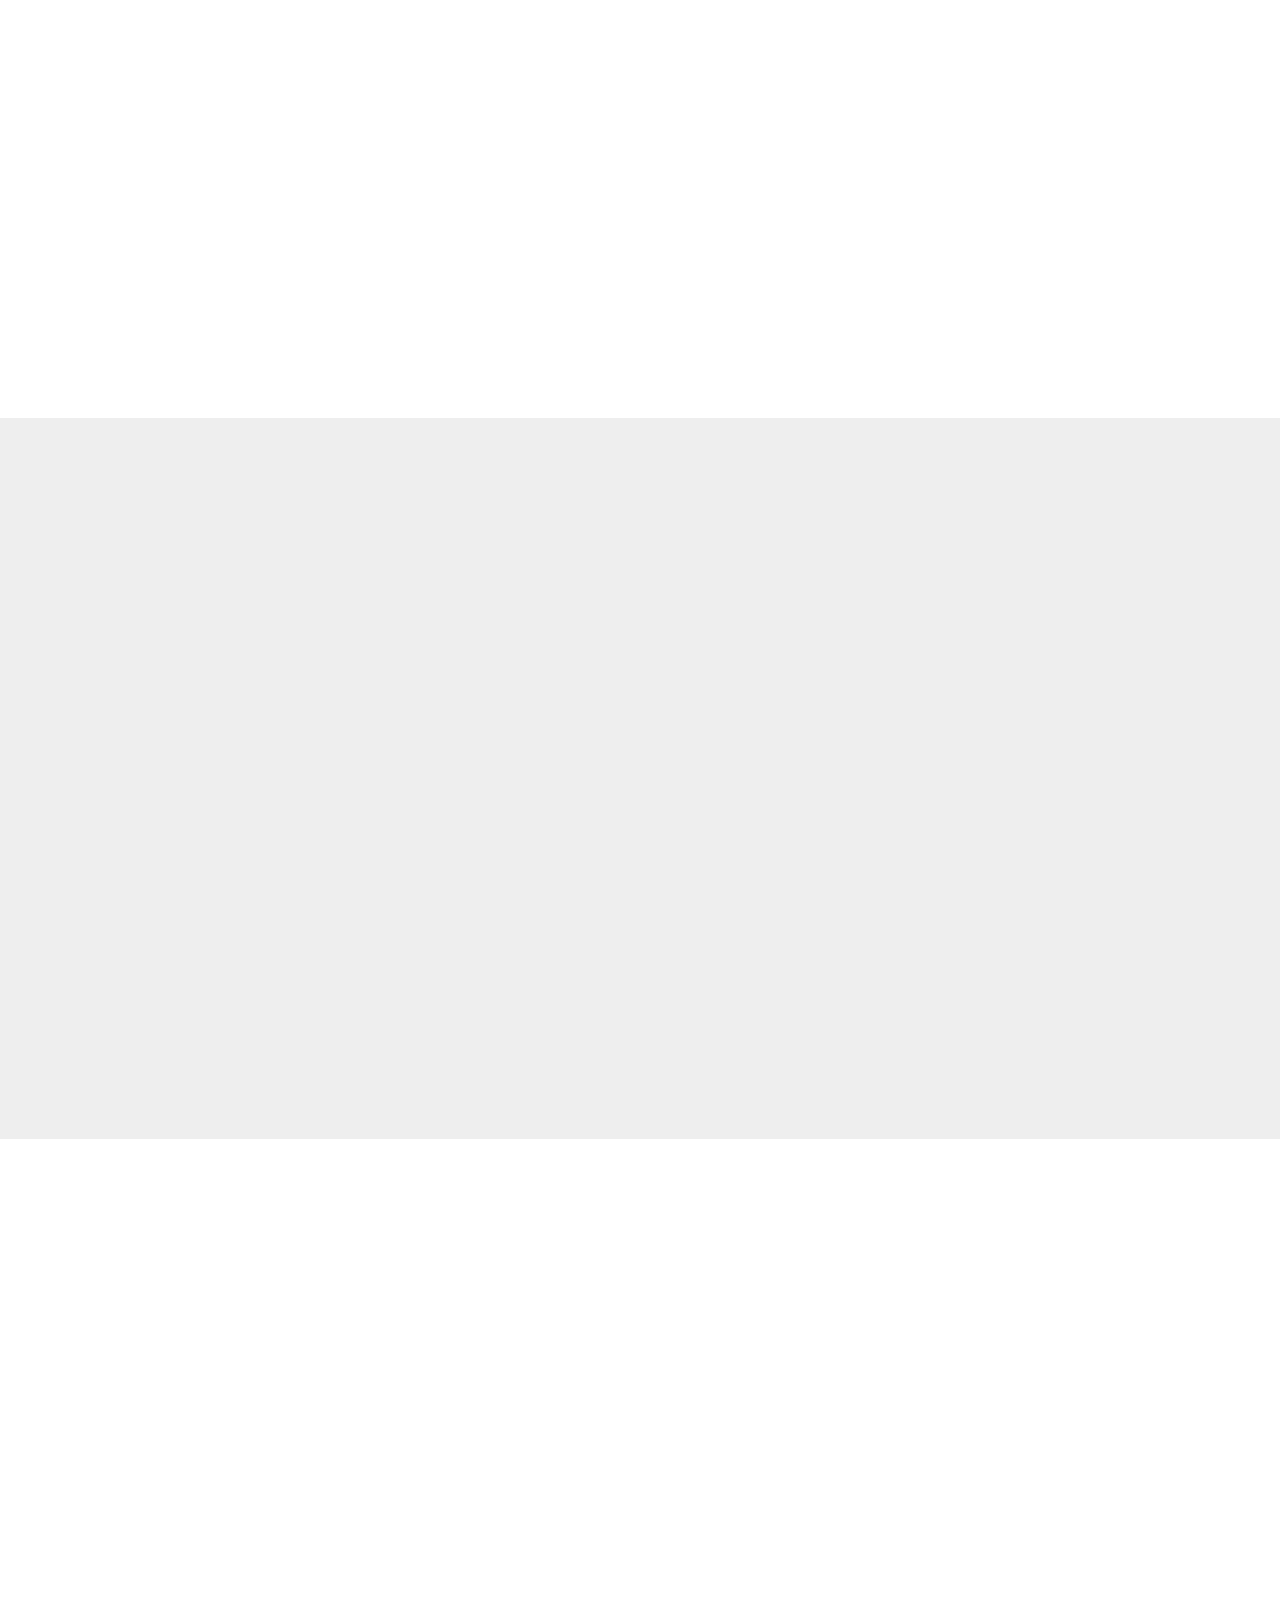
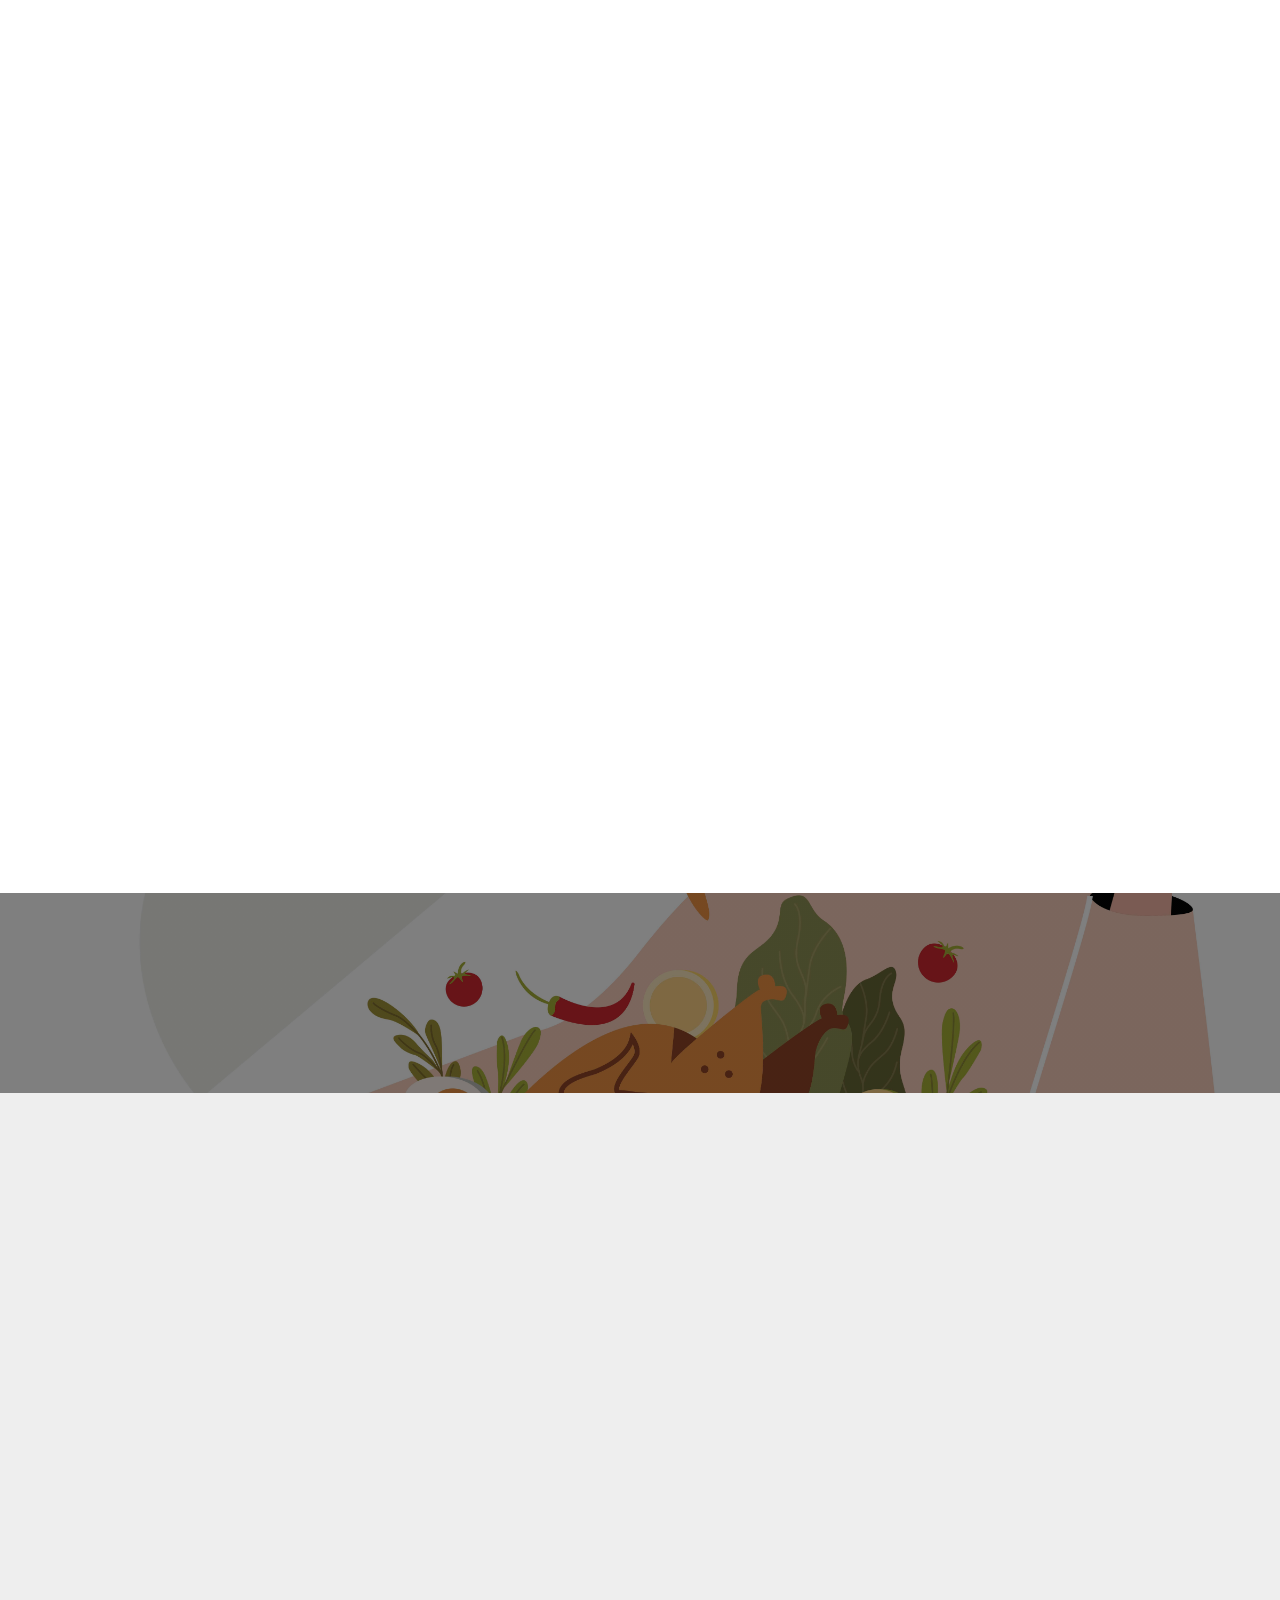
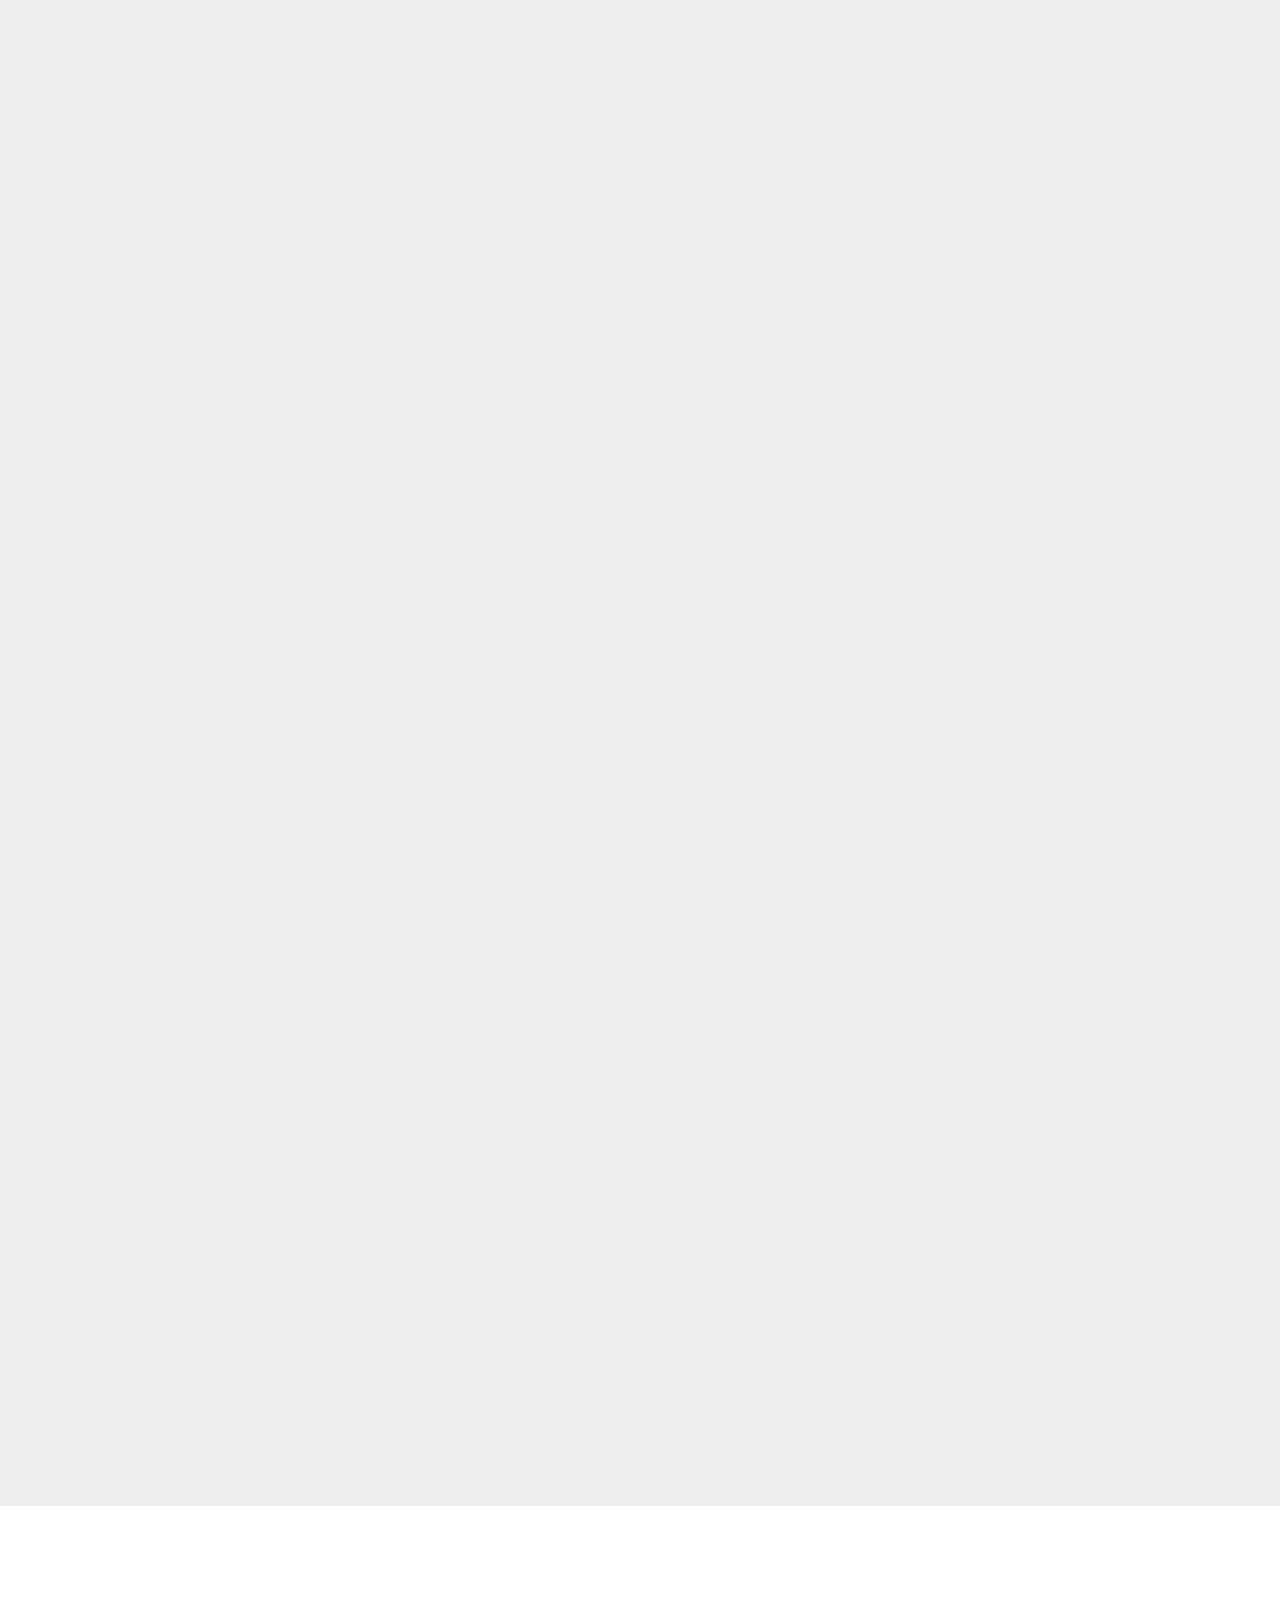
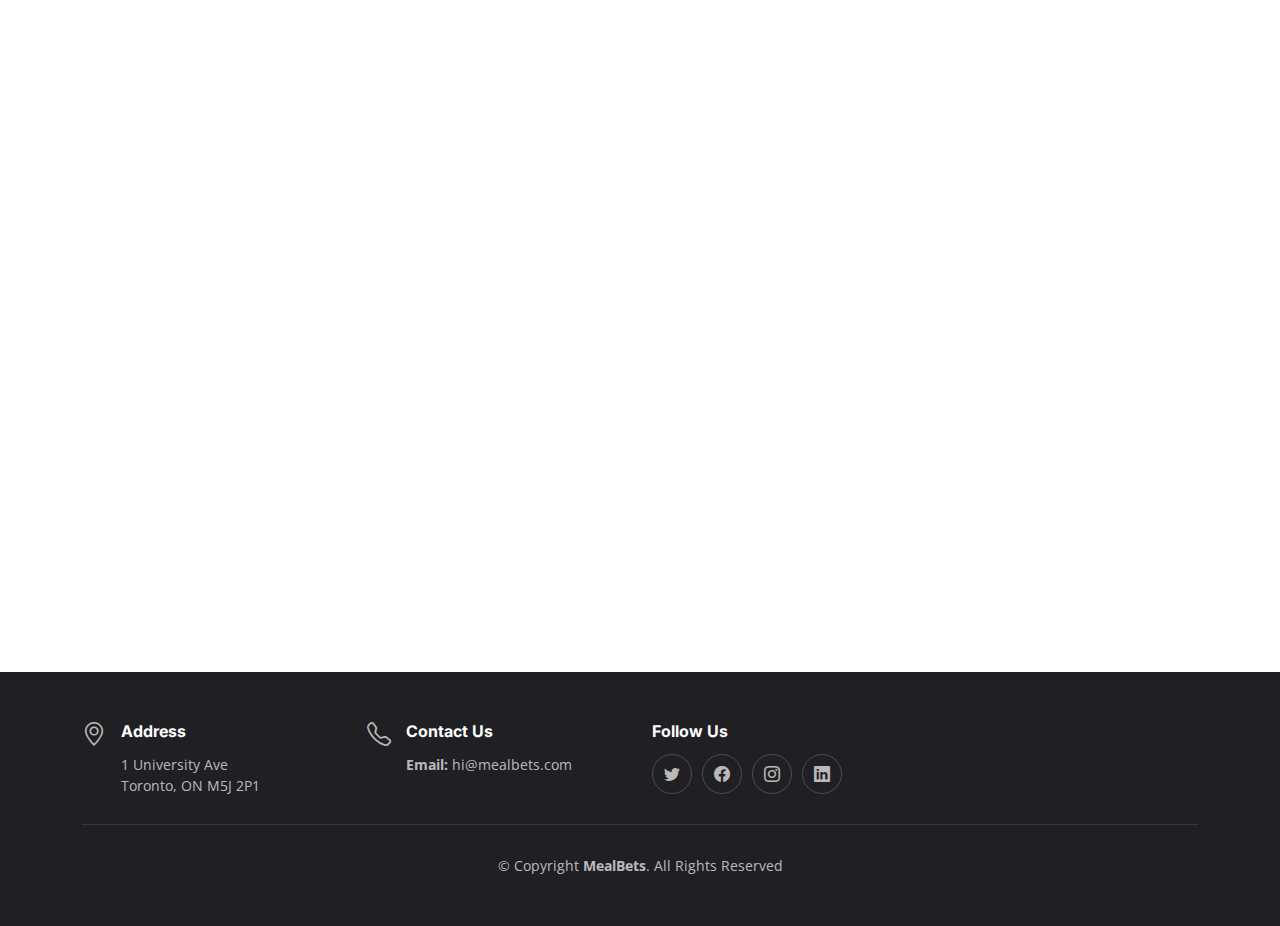
==== commit ae2db5cf: "Improve qualification display" ====
--- a/index.html
+++ b/index.html
@@ -523,23 +523,34 @@
         <section id="qualifications" class="qualifications">
           <div class="container" data-aos="fade-up">
               <div class="section-header">
-                  <p>Explore Our QA Certifications</p>
+                  <p>Solid Qualifications</p>
               </div>
               <div class="section-description">
                 <p>
-                    At MealBets, we are committed to delivering an unparalleled lunch experience, ensuring quality, safety, and satisfaction for all our clients. To reinforce our dedication to excellence, we proudly present our Quality Assurance certifications. Our <strong>DineSafe Pass</strong> from Ontario Toronto guarantees that our kitchen meets the highest health and safety standards. The <strong>Food Handler Certification</strong> ensures that our staff is expertly trained in safe food handling practices. Additionally, our <strong>Menu Reviewed Notice</strong>, verified by Cai, a Registered Dietitian, confirms that our school menus comply with <strong>the Student Nutrition Program Guideline 2020</strong>, as mandated by the Ministry of Children, Community and Social Services. These certifications not only demonstrate our commitment to providing top-quality meals but also offer peace of mind to our clients, assuring them of our unwavering dedication to safety, nutrition, and exceptional service. By choosing MealBets, you are choosing a partner who prioritizes your health and satisfaction above all else.
-                </p>
+                  At MealBets, we are committed to delivering an unparalleled lunch experience, ensuring quality, safety, and satisfaction for all our clients.
+                </p>
+                <p>
+                  In addition to our certifications, qualifications, and insurance, we implement rigorous standards that prioritize food safety at every level. These commitments ensures our food are always safe, fresh, and high quality.
+                  <br>Some examples in our operations:
+                </p>
+                <p data-aos="fade-up" data-aos-delay="100"><img src="assets/img/hero-checkmark.svg" alt="" width="28"
+                                                                height="28"> mandatory <strong>KN-95 respirator</strong> protection for post-heating packaging processes;</p>
+                <p data-aos="fade-up" data-aos-delay="100"><img src="assets/img/hero-checkmark.svg" alt="" width="28"
+                                                                height="28"><strong> no bare hands</strong> policy;</p>
+                <p data-aos="fade-up" data-aos-delay="100"><img src="assets/img/hero-checkmark.svg" alt="" width="28"
+                                                                height="28"> over <strong>7 days</strong> of food sample preservation time, etc.</p>
+                <br>
             </div>
               <div class="tab-content" data-aos="fade-up" data-aos-delay="300">
                   <div class="tab-pane fade active show" id="menu-asian-deli">
                       <div class="tab-header text-center"></div>
                       <div class="row gy-5">
-                          <div class="col-lg-4 qualification-item">
-                              <a href="assets/images/qa/foodHandlerCert.png" class="glightbox">
-                                  <img src="assets/images/qa/foodHandlerCert.png" class="qualification-img img-fluid" alt="">
-                              </a>
-                              <p class="qualificationlabel">Chef Food Handler Cert</p>
-                          </div>
+                        <div class="col-lg-4 qualification-item">
+                          <a href="assets/images/qa/menuReviewedNotice.png" class="glightbox">
+                            <img src="assets/images/qa/menuReviewedNotice.png" class="qualification-img img-fluid" alt="">
+                          </a>
+                          <p class="qualificationlabel">PPM-150 Confirmation Letter, by Certified Dietitian-Nutritionist</p>
+                        </div>
                           <div class="col-lg-4 qualification-item">
                               <a href="assets/images/qa/dineSafePass-d.png" class="glightbox">
                                   <img src="assets/images/qa/dineSafePass-d.png" class="qualification-img img-fluid" alt="">
@@ -552,12 +563,12 @@
                               </a>
                               <p class="qualificationlabel">5 Million Business Insurance</p>
                           </div>
-                          <div class="col-lg-4 qualification-item">
-                              <a href="assets/images/qa/menuReviewedNotice.png" class="glightbox">
-                                  <img src="assets/images/qa/menuReviewedNotice.png" class="qualification-img img-fluid" alt="">
-                              </a>
-                              <p class="qualificationlabel">PPM-150 Confirmation Letter, by Certified Dietitian-Nutritionist</p>
-                          </div>
+                        <div class="col-lg-4 qualification-item">
+                          <a href="assets/images/qa/foodHandlerCert.png" class="glightbox">
+                            <img src="assets/images/qa/foodHandlerCert.png" class="qualification-img img-fluid" alt="">
+                          </a>
+                          <p class="qualificationlabel">Chef Food Handler Cert</p>
+                        </div>
                       </div>
                   </div>
               </div>
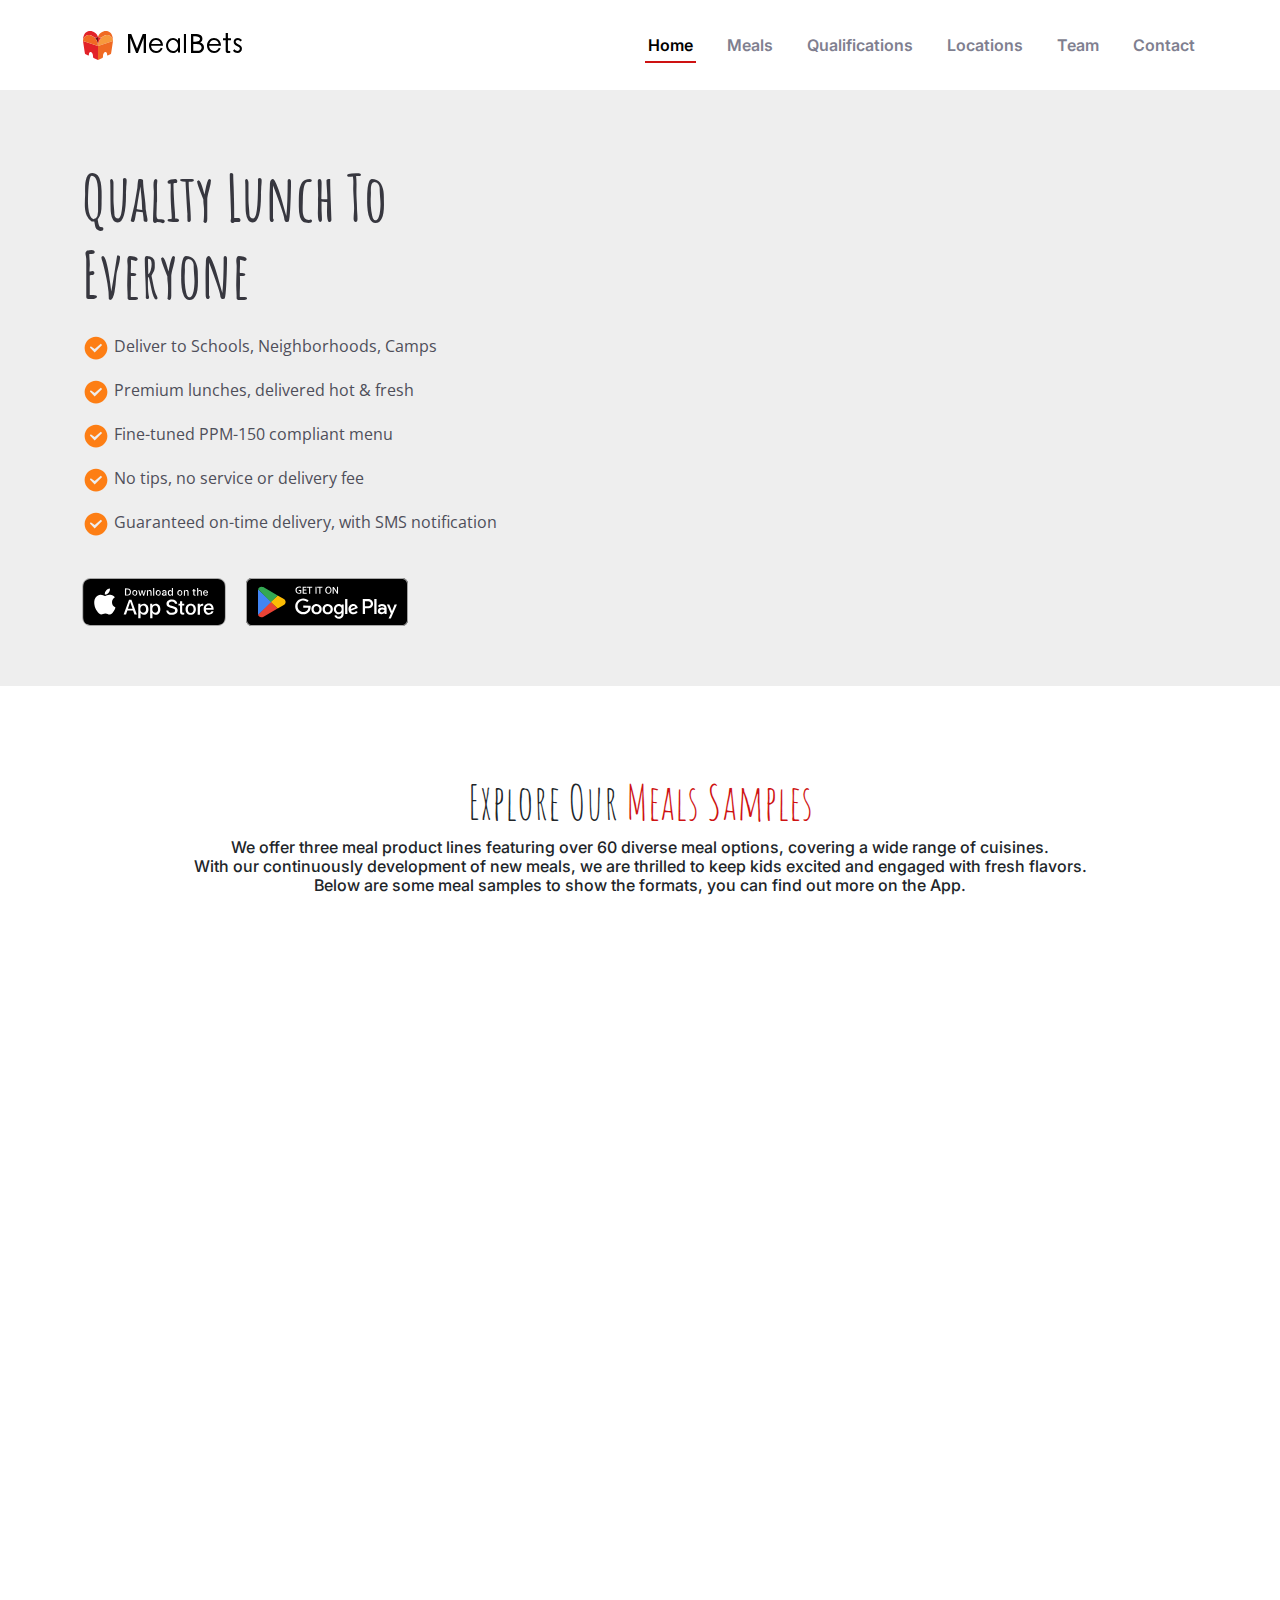
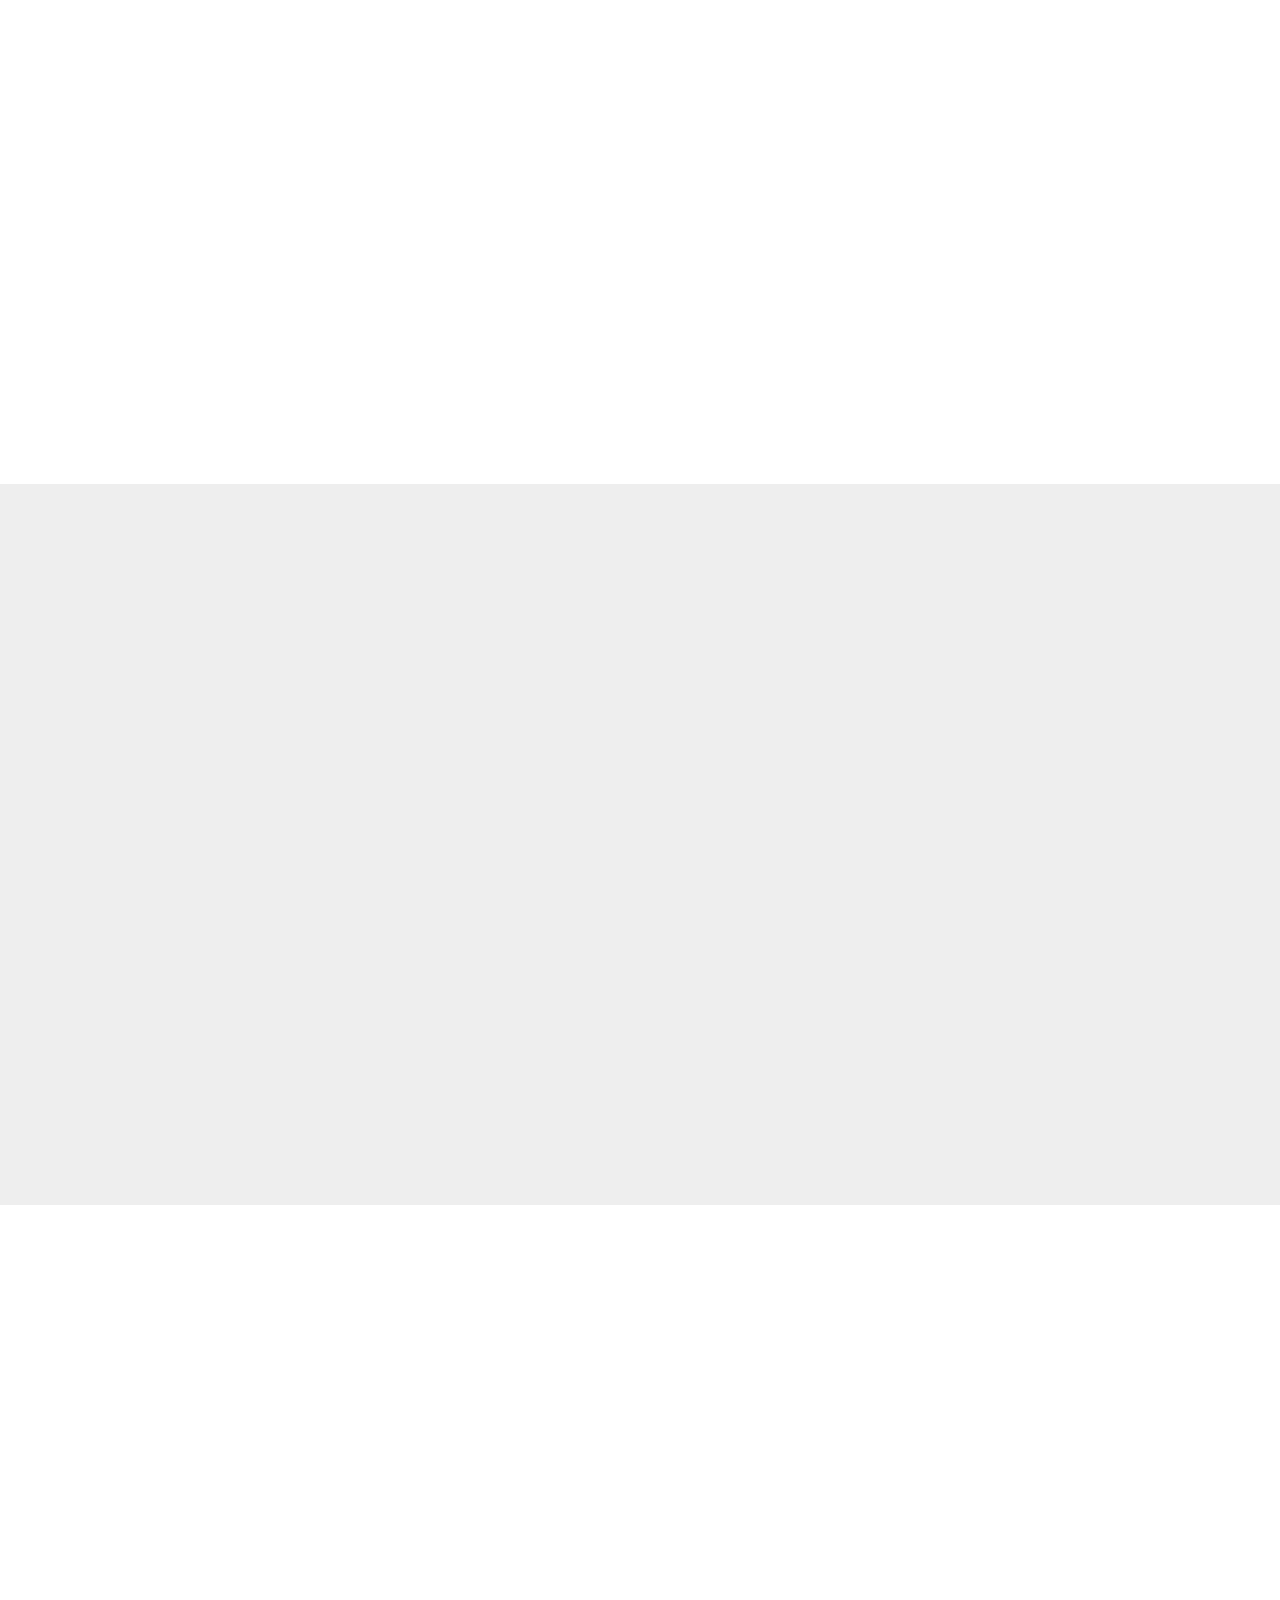
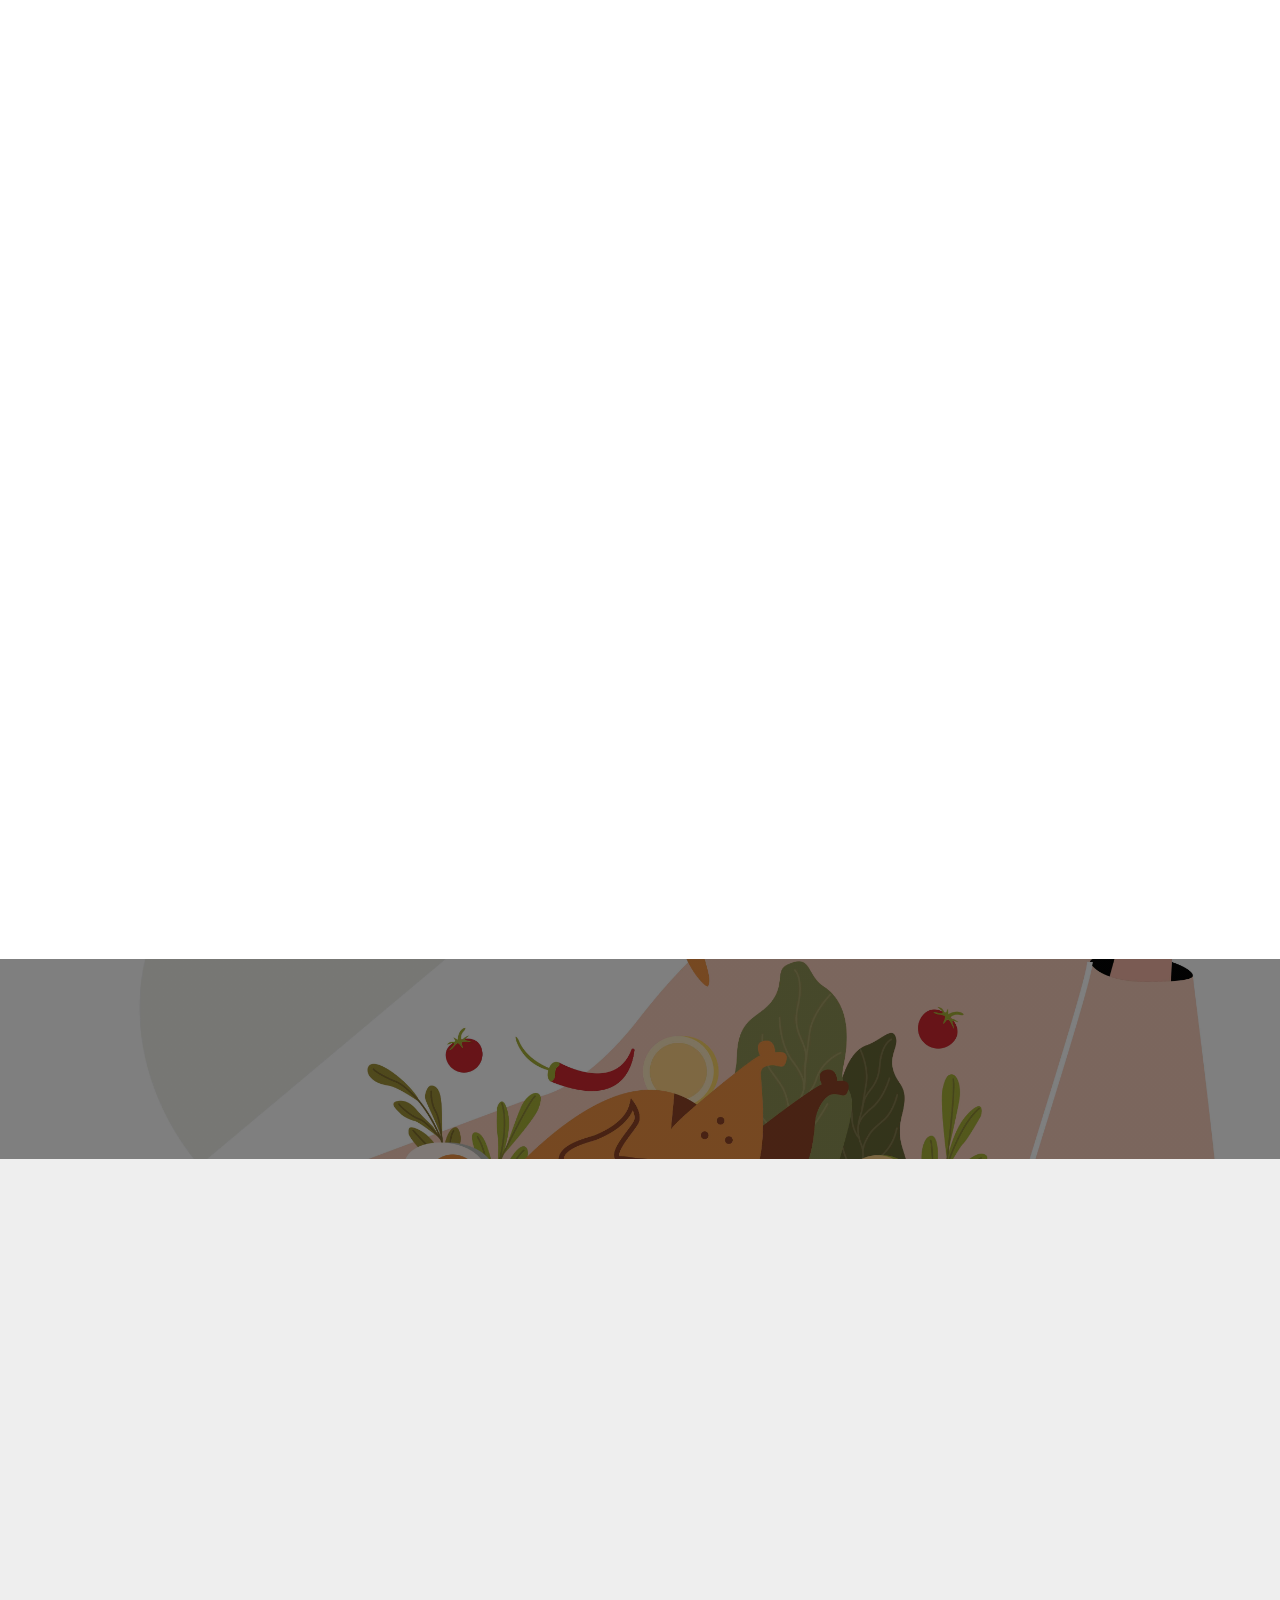
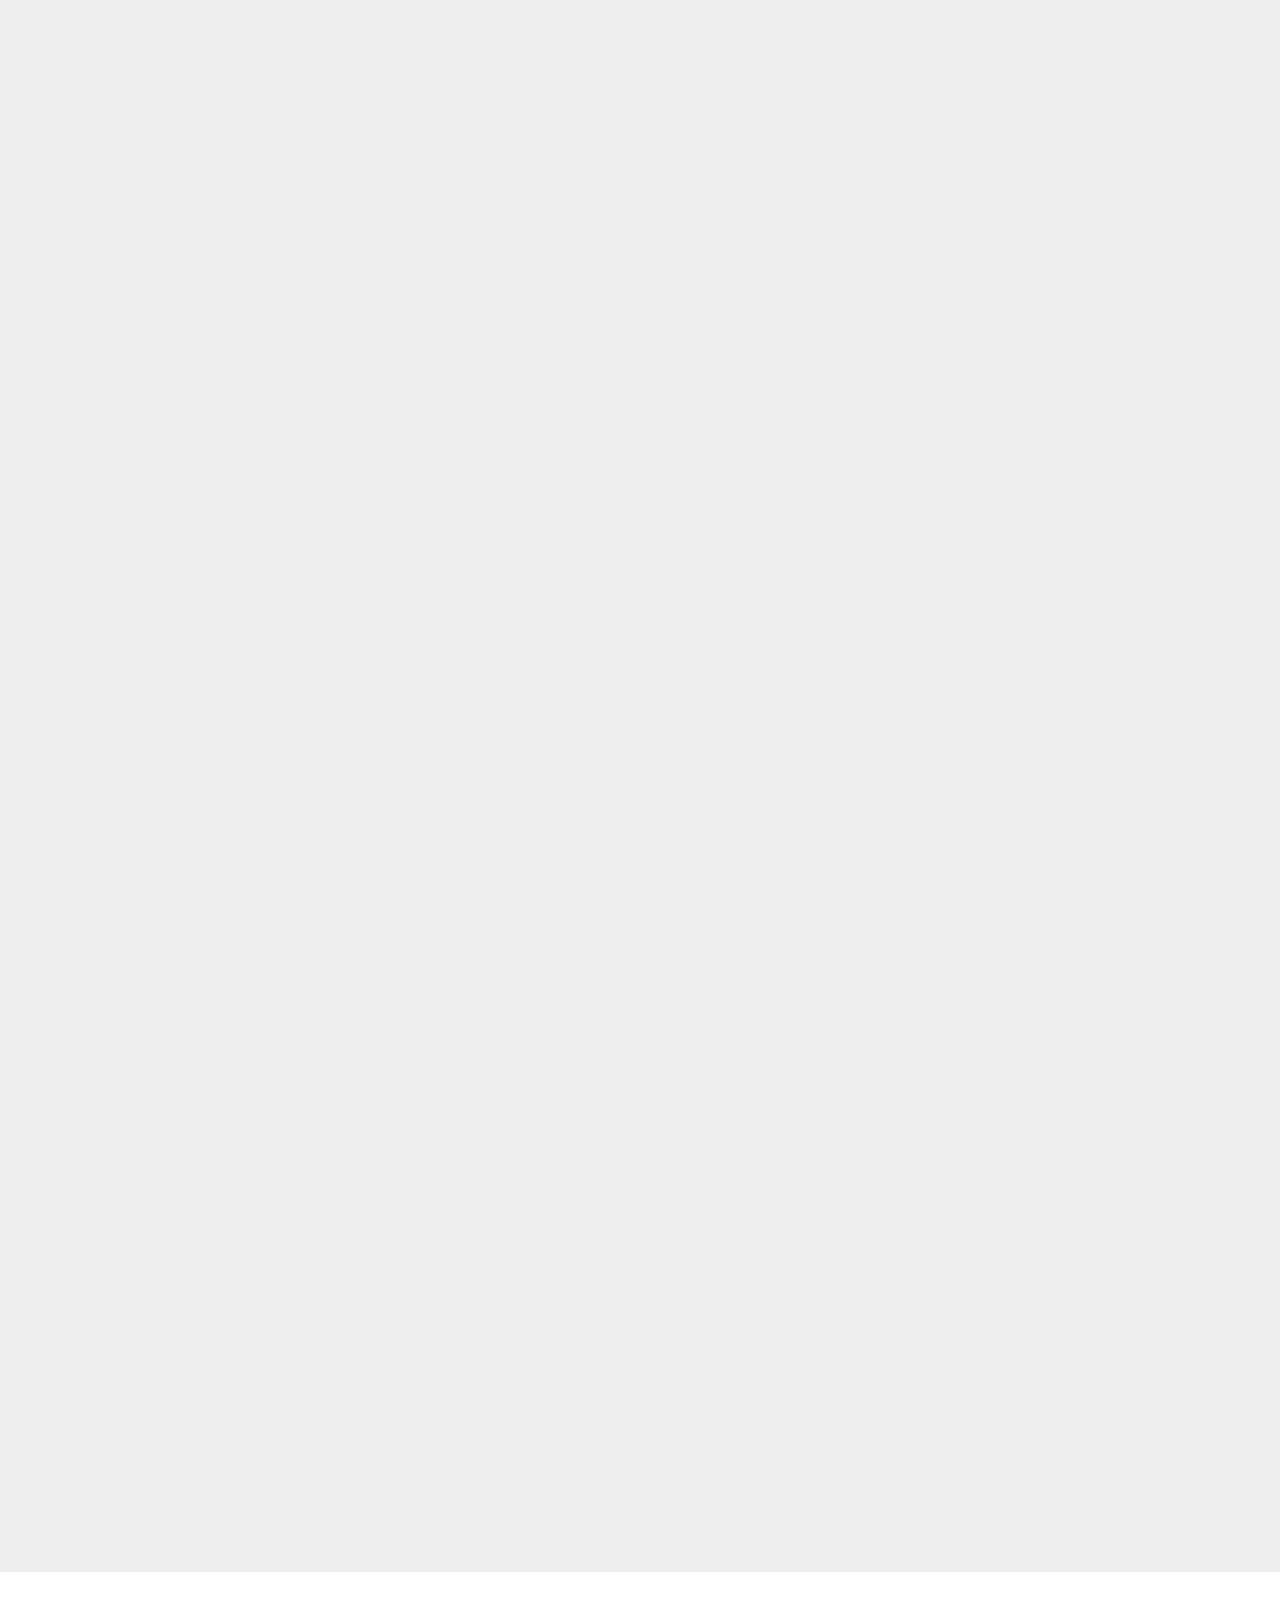
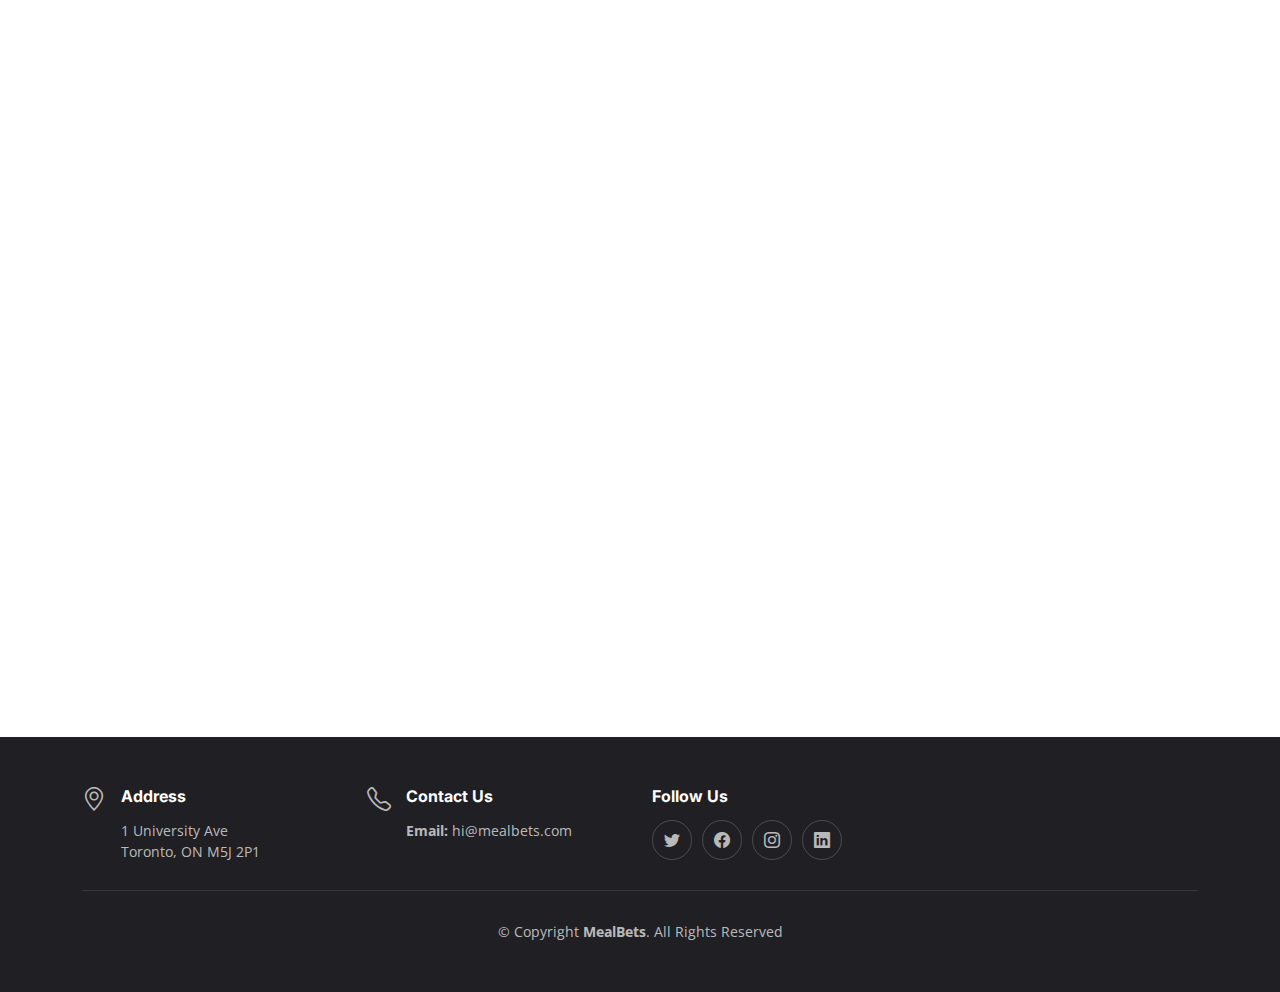
==== commit bde8d04c: "Update menu and sample meals" ====
--- a/index.html
+++ b/index.html
@@ -12,7 +12,7 @@
   We deliver high quality, healthy school lunch meal freshly everyday, at a fairly affordable price.
   We achieve this by our highly efficiency, low cost batch delivery and pick up model. No service fee, no delivery fee, no tips!">
   <meta name="keywords"
-    content="school lunch, meal plan, school meal, school hot lunch, hot lunch, mystery lunch, mystery lunch delivery, mystery box lunch, mystery box lunch delivery, surprise box lunch, mysterious box lunch, surprise lunch delivery, mysterious lunch delivery, lunch delivery, quality, health, affordable, delivery, subscription, options, meal plan, food delivery, blind box, win, prize, blind box lunch, free delivery, no fees, surprise box lunch toronto, no fee lunch delivery, toronto lunch delivery, toronto lunch meal plan, asian, fast food, italian, fitness, india">
+    content="Toronto school lunch delivery app,School meal ordering service in Toronto,Healthy school lunches Toronto,Kids meal delivery Toronto,Toronto school lunch program,Pre-order school meals Toronto,Best school lunch service in Toronto,Affordable school meal delivery Toronto,Nutritious school lunches Toronto,Toronto school meal subscription, school lunch, meal plan, school meal, school hot lunch, hot lunch, mystery lunch, mystery lunch delivery, mystery box lunch, mystery box lunch delivery, surprise box lunch, mysterious box lunch, surprise lunch delivery, mysterious lunch delivery, lunch delivery, quality, health, affordable, delivery, subscription, options, meal plan, food delivery, blind box, win, prize, blind box lunch, free delivery, no fees, surprise box lunch toronto, no fee lunch delivery, toronto lunch delivery, toronto lunch meal plan, asian, fast food, italian, fitness, india">
   <meta name="robots" content="index, follow">
 
   <!-- Open Graph / Facebook -->
@@ -184,13 +184,13 @@
           </div>
         </div>
 
-        <div class="col-lg-6 offset-lg-1 text-center text-lg-start">
-          <iframe class="mb-iframe" data-aos="fade-up" width="560" height="315"
-            src="https://www.youtube.com/embed/Grut11OJhcg?si=eUo5mcDbEYDmOVf7"
-            title="MealBets - Delivered Surprise Box Lunch" frameborder="0"
-            allow="accelerometer; autoplay; clipboard-write; encrypted-media; gyroscope; picture-in-picture; web-share"
-            allowfullscreen=""></iframe>
-        </div>
+<!--        <div class="col-lg-6 offset-lg-1 text-center text-lg-start">-->
+<!--          <iframe class="mb-iframe" data-aos="fade-up" width="560" height="315"-->
+<!--            src="https://www.youtube.com/embed/Grut11OJhcg?si=eUo5mcDbEYDmOVf7"-->
+<!--            title="MealBets - Delivered Surprise Box Lunch" frameborder="0"-->
+<!--            allow="accelerometer; autoplay; clipboard-write; encrypted-media; gyroscope; picture-in-picture; web-share"-->
+<!--            allowfullscreen=""></iframe>-->
+<!--        </div>-->
       </div>
   </section><!-- End Hero Section -->
 
@@ -201,7 +201,11 @@
       <div class="container" data-aos="fade-up">
 
         <div class="section-header">
-          <p>Explore Our <span>Previous Meals</span></p>
+          <p>Explore Our <span>Meals Samples</span></p>
+          <h6><span>We offer three meal product lines featuring over 60 diverse meal options, covering a wide range of cuisines.
+            <p></p>With our continuously development of new meals, we are thrilled to keep kids excited and engaged with fresh flavors.
+          <p></p>
+          Below are some meal samples to show the formats, you can find out more on the App.</span></h6>
         </div>
 
         <div class="tab-content" data-aos="fade-up" data-aos-delay="300">
@@ -212,48 +216,48 @@
             </div>
 
             <div class="row gy-5">
+
+              <div class="col-lg-4 menu-item">
+                <a href="assets/img/menu/western/worlds_lasagna.jpg" class="glightbox"><img src="assets/img/menu/western/worlds_lasagna.jpg"
+                    class="menu-img img-fluid" alt=""></a>
+                <p class="ingredients">
+                  World's Cuisines: Lasagna with Meat Sauce &Roasted Carrot and Broccoli Combo
+                </p>
+                <p class="price">
+                  From $7.99
+                </p>
+              </div><!-- Menu Item -->
 
               <div class="col-lg-4 menu-item">
                 <a href="assets/img/menu/asian_deli/1.png" class="glightbox"><img src="assets/img/menu/asian_deli/1.png"
+                                                                                  class="menu-img img-fluid" alt=""></a>
+                <p class="ingredients">
+                  Sweet and sour Pork, Black pepper Beef tender, Stir Fried Celery, Marinated egg, Rice
+                </p>
+                <p class="price">
+                  $13.99
+                </p>
+              </div><!-- Menu Item -->
+
+              <div class="col-lg-4 menu-item">
+                <a href="assets/img/menu/asian/braised_pork.jpg" class="glightbox"><img src="assets/img/menu/asian/braised_pork.jpg"
+                                                                                  class="menu-img img-fluid" alt=""></a>
+                <p class="ingredients">
+                  Asian Cuisines: Red Braised Pork with Potato & Vegies & Braised Egg Combo
+                </p>
+                <p class="price">
+                  From $7.99
+                </p>
+              </div><!-- Menu Item -->
+
+              <div class="col-lg-4 menu-item">
+                <a href="assets/img/menu/western/fish_alfredo.jpg" class="glightbox"><img src="assets/img/menu/western/fish_alfredo.jpg"
                     class="menu-img img-fluid" alt=""></a>
                 <p class="ingredients">
-                  Sweet and sour Pork, Black pepper Beef tender, Stir Fried Celery, Marinated egg, Rice
+                  Spaghetti Carbonara w/ Pan Fried Basa Fish &Roasted Tomato and Zucchini Combo
                 </p>
                 <p class="price">
-                  $13.99
-                </p>
-              </div><!-- Menu Item -->
-
-              <div class="col-lg-4 menu-item">
-                <a href="assets/img/menu/asian_deli/2.jpg" class="glightbox"><img src="assets/img/menu/asian_deli/2.jpg"
-                    class="menu-img img-fluid" alt=""></a>
-                <p class="ingredients">
-                  Green onion Pork Rib, Braise Tofu, Bok choy, Marinated egg, Fried rice
-                </p>
-                <p class="price">
-                  $8 ~ $10
-                </p>
-              </div><!-- Menu Item -->
-
-              <div class="col-lg-4 menu-item">
-                <a href="assets/img/menu/asian_deli/3.png" class="glightbox"><img src="assets/img/menu/asian_deli/3.png"
-                    class="menu-img img-fluid" alt=""></a>
-                <p class="ingredients">
-                  Crispy Chicken fillet, Kung Pao Chicken, Bok choy, Salty shrimp, Pasta & Tamagoyaki
-                </p>
-                <p class="price">
-                  $13.99
-                </p>
-              </div><!-- Menu Item -->
-
-              <div class="col-lg-4 menu-item">
-                <a href="assets/img/menu/asian_deli/4.jpg" class="glightbox"><img src="assets/img/menu/asian_deli/4.jpg"
-                    class="menu-img img-fluid" alt=""></a>
-                <p class="ingredients">
-                  Braised chicken wings, Fish flavored shredded pork, Fried potato, Stir fried pancake with cabbage
-                </p>
-                <p class="price">
-                  $8 ~ $10
+                  From $7.99
                 </p>
               </div><!-- Menu Item -->
 
@@ -269,13 +273,13 @@
               </div><!-- Menu Item -->
 
               <div class="col-lg-4 menu-item">
-                <a href="assets/img/menu/asian_deli/6.jpg" class="glightbox"><img src="assets/img/menu/asian_deli/6.jpg"
+                <a href="assets/img/menu/asian/teriyaki_chicken.jpg" class="glightbox"><img src="assets/img/menu/asian/teriyaki_chicken.jpg"
                     class="menu-img img-fluid" alt=""></a>
                 <p class="ingredients">
-                  And a lot more!
+                  Asian Cuisines: Teriyaki Chicken &Diced Vegies Stir-Fry &Omelette Rice Combo
                 </p>
                 <p class="price">
-                  $8 ~ $10
+                  From $7.99
                 </p>
               </div><!-- Menu Item -->
 
